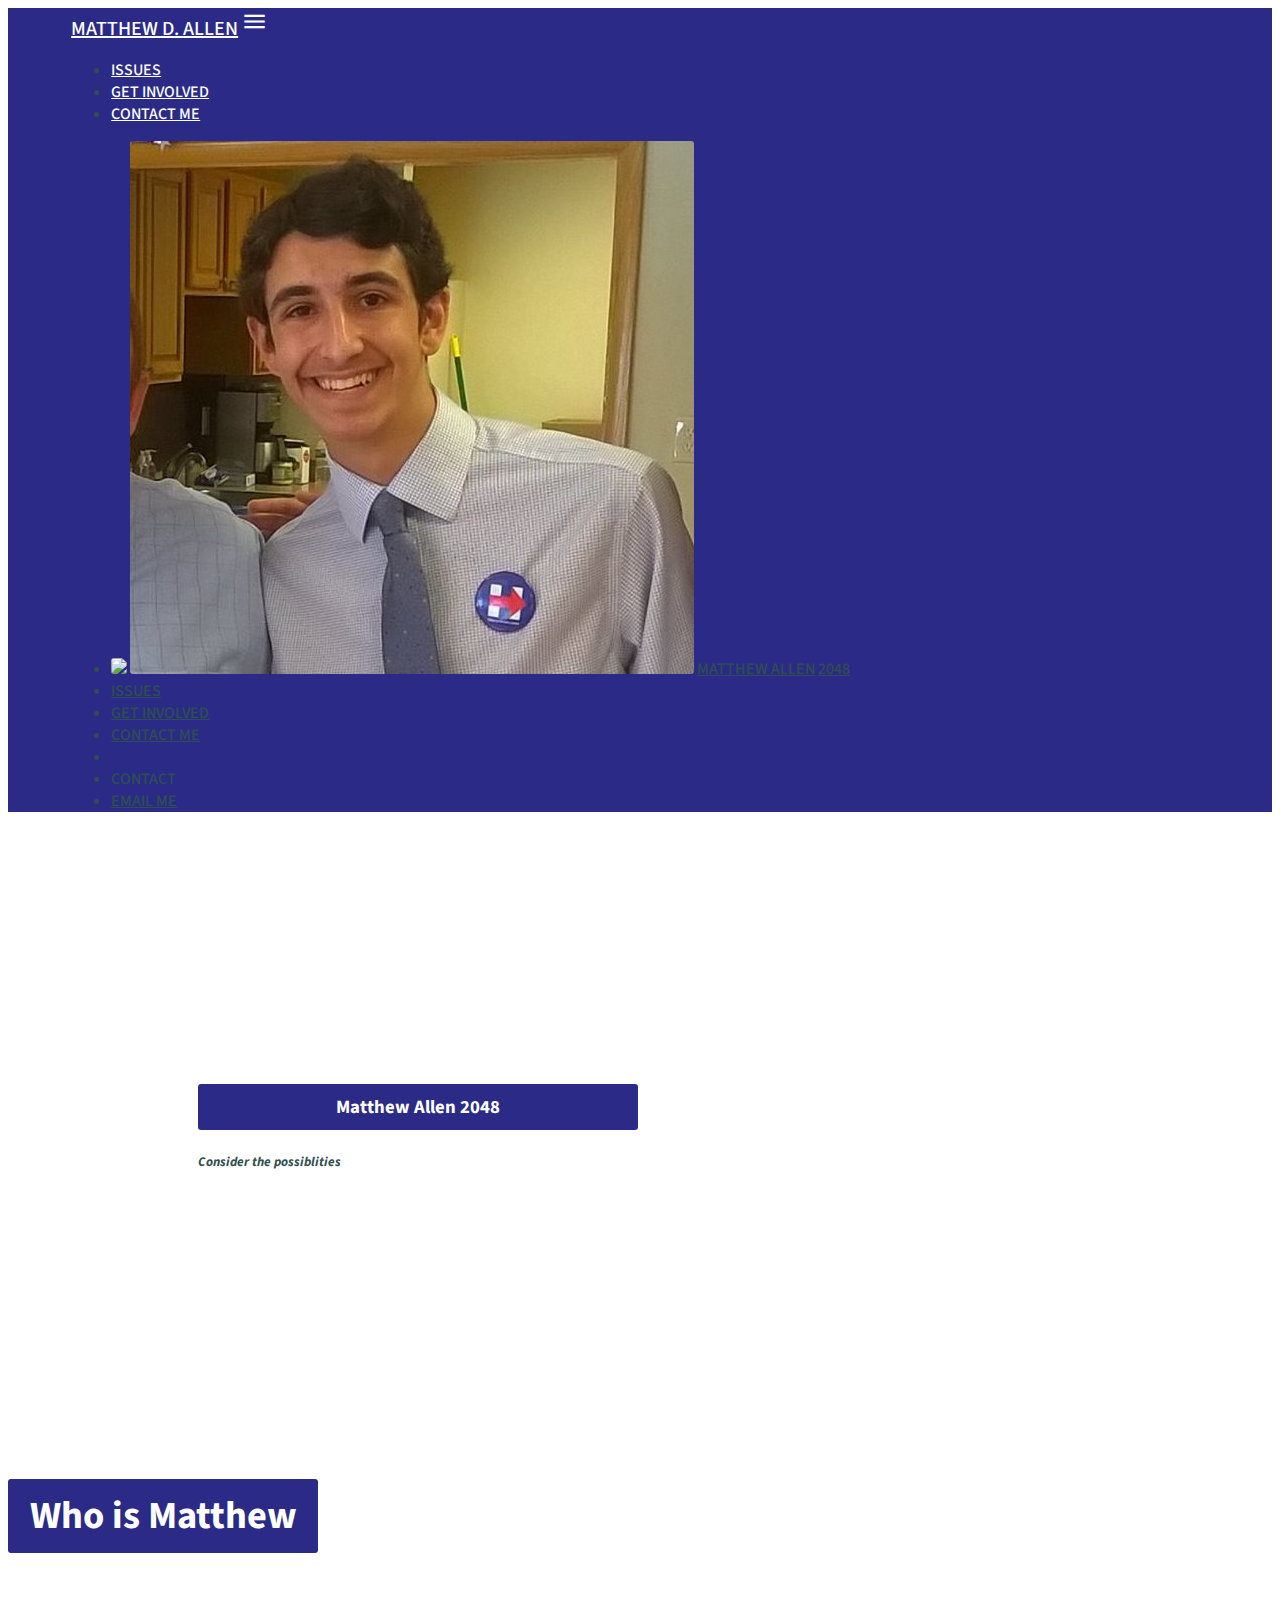
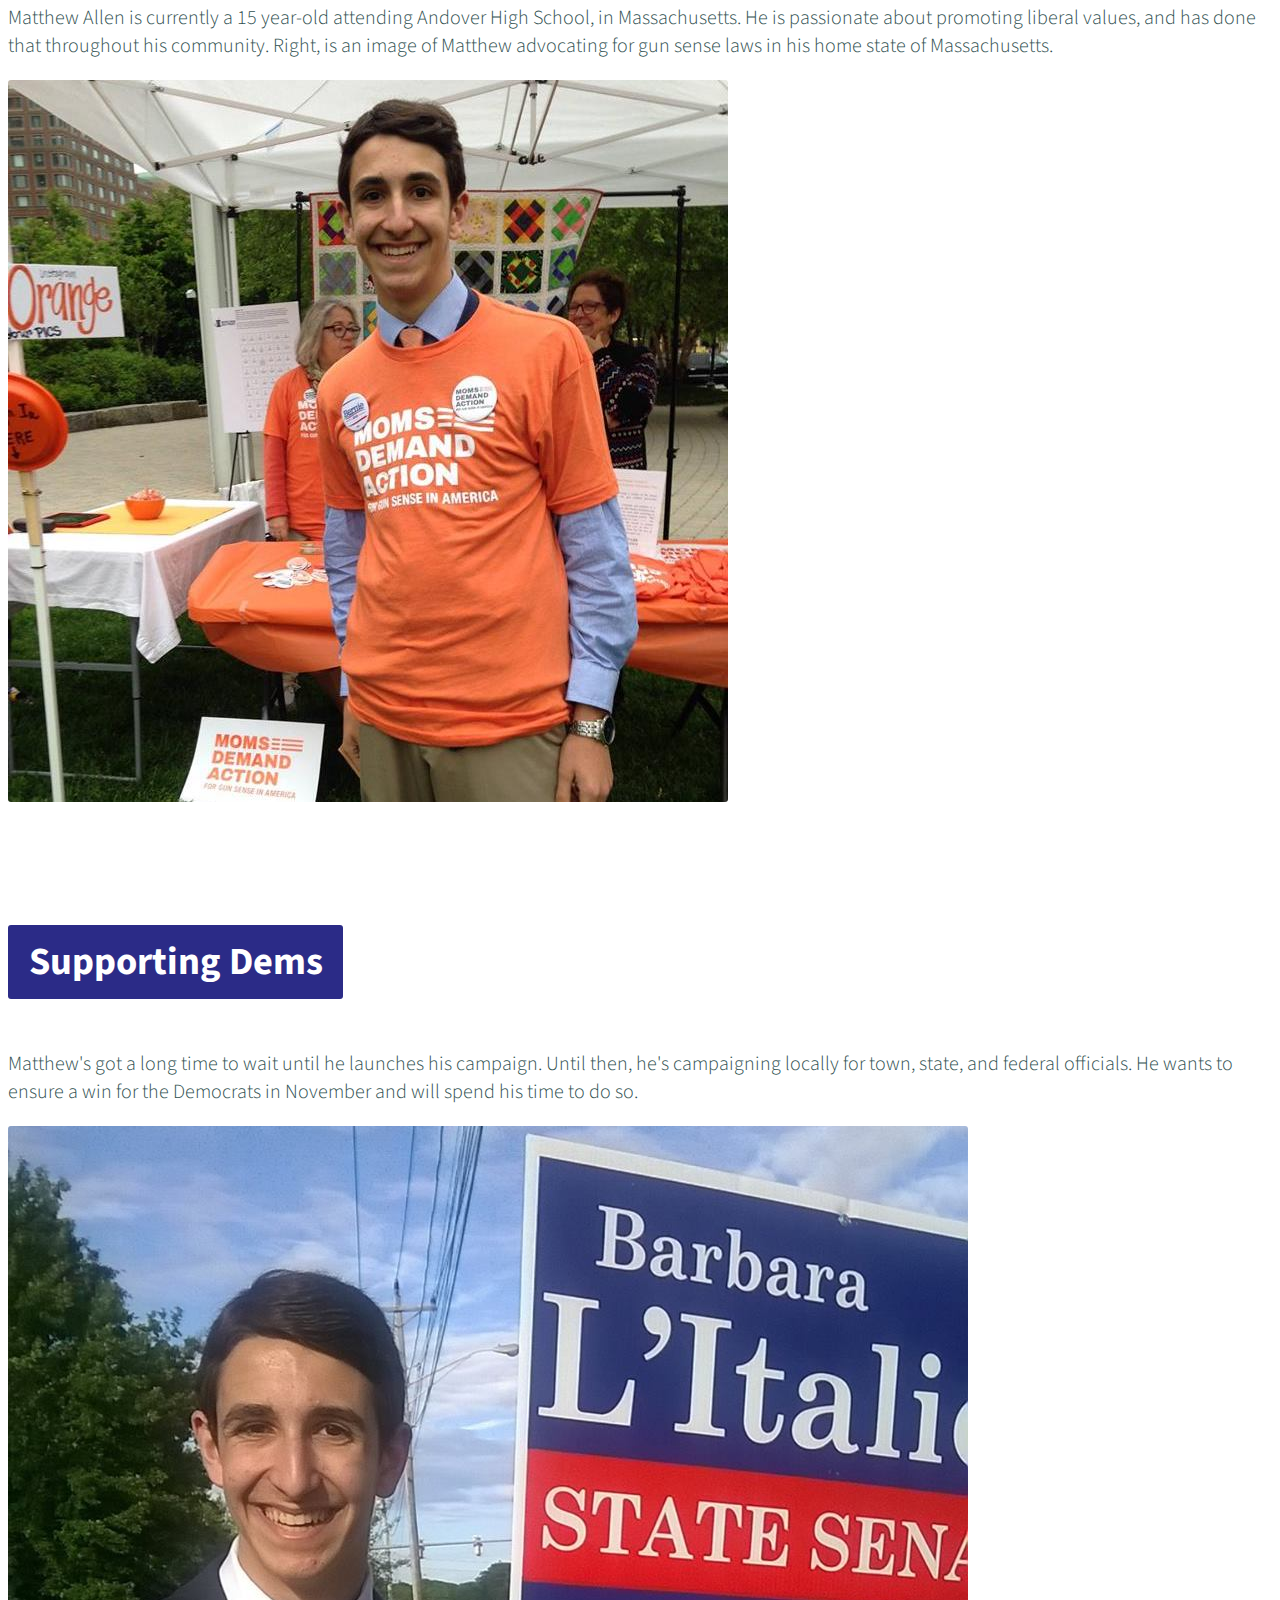
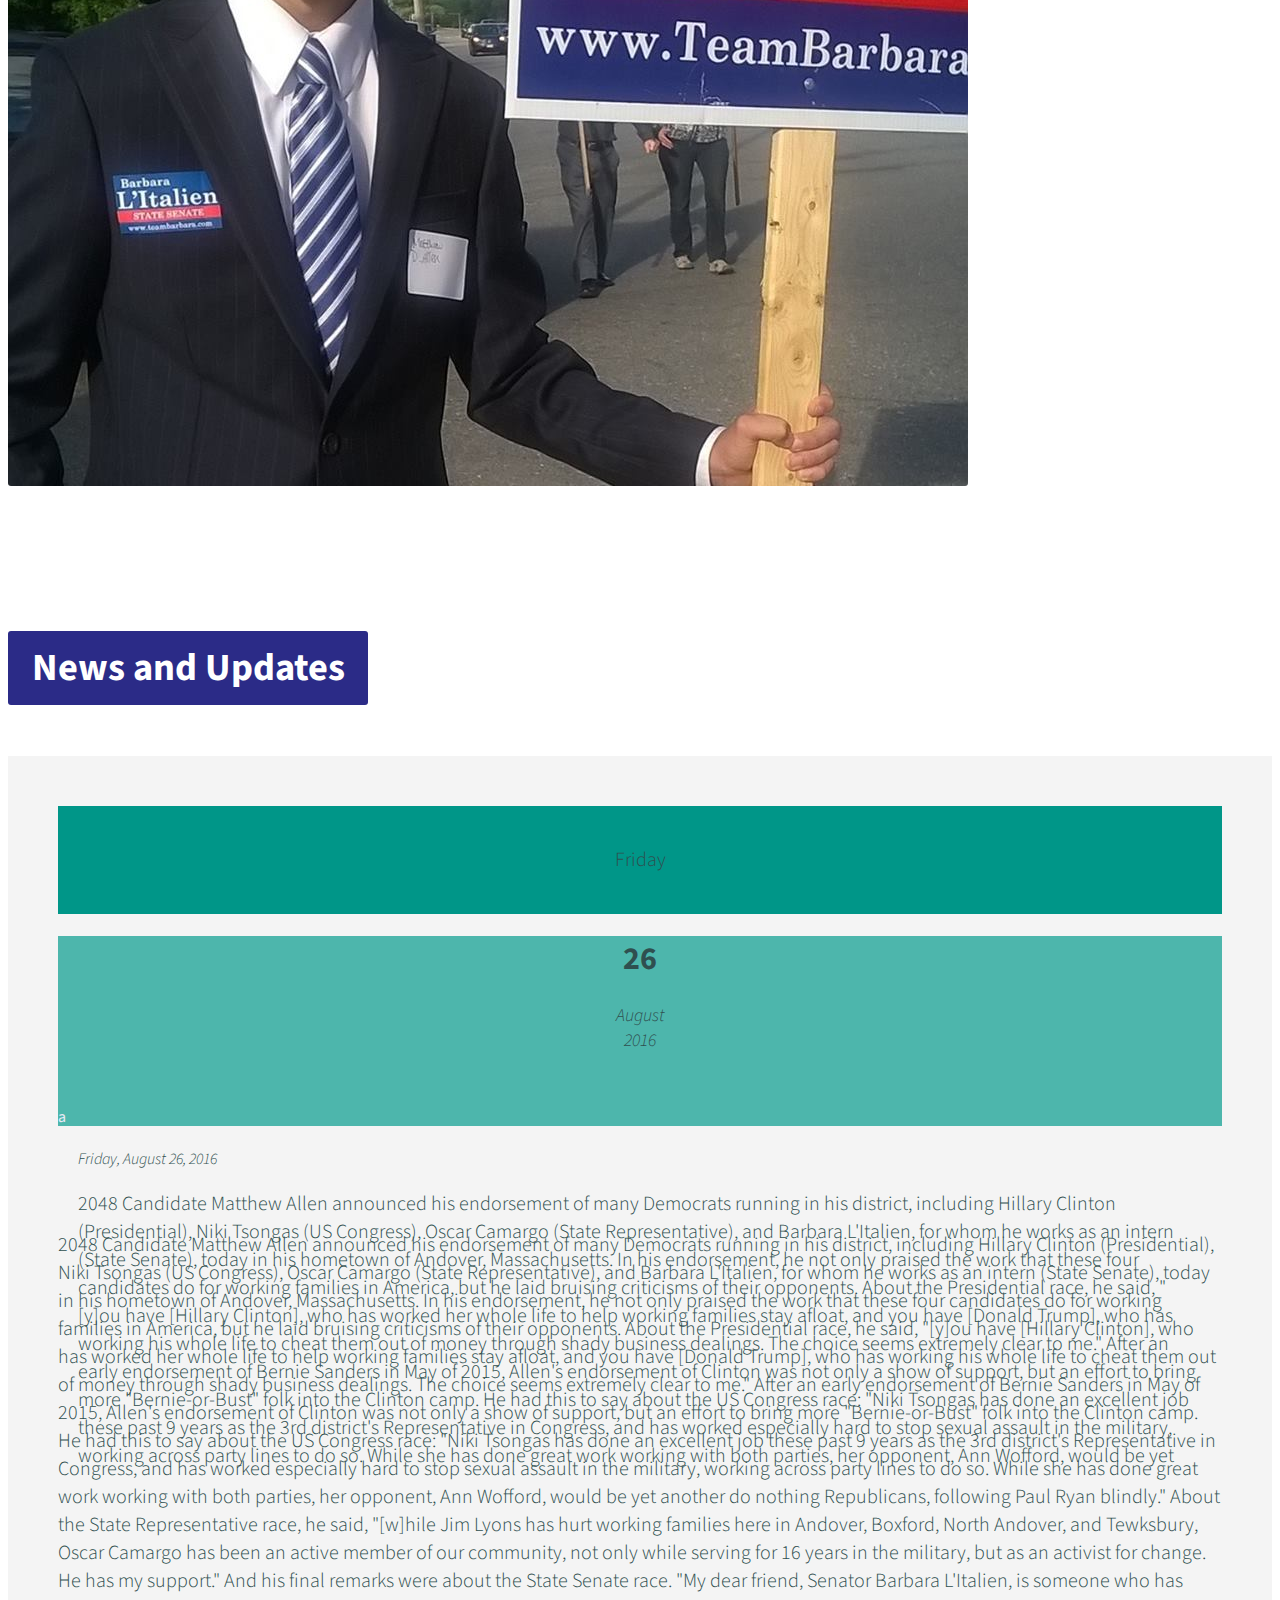
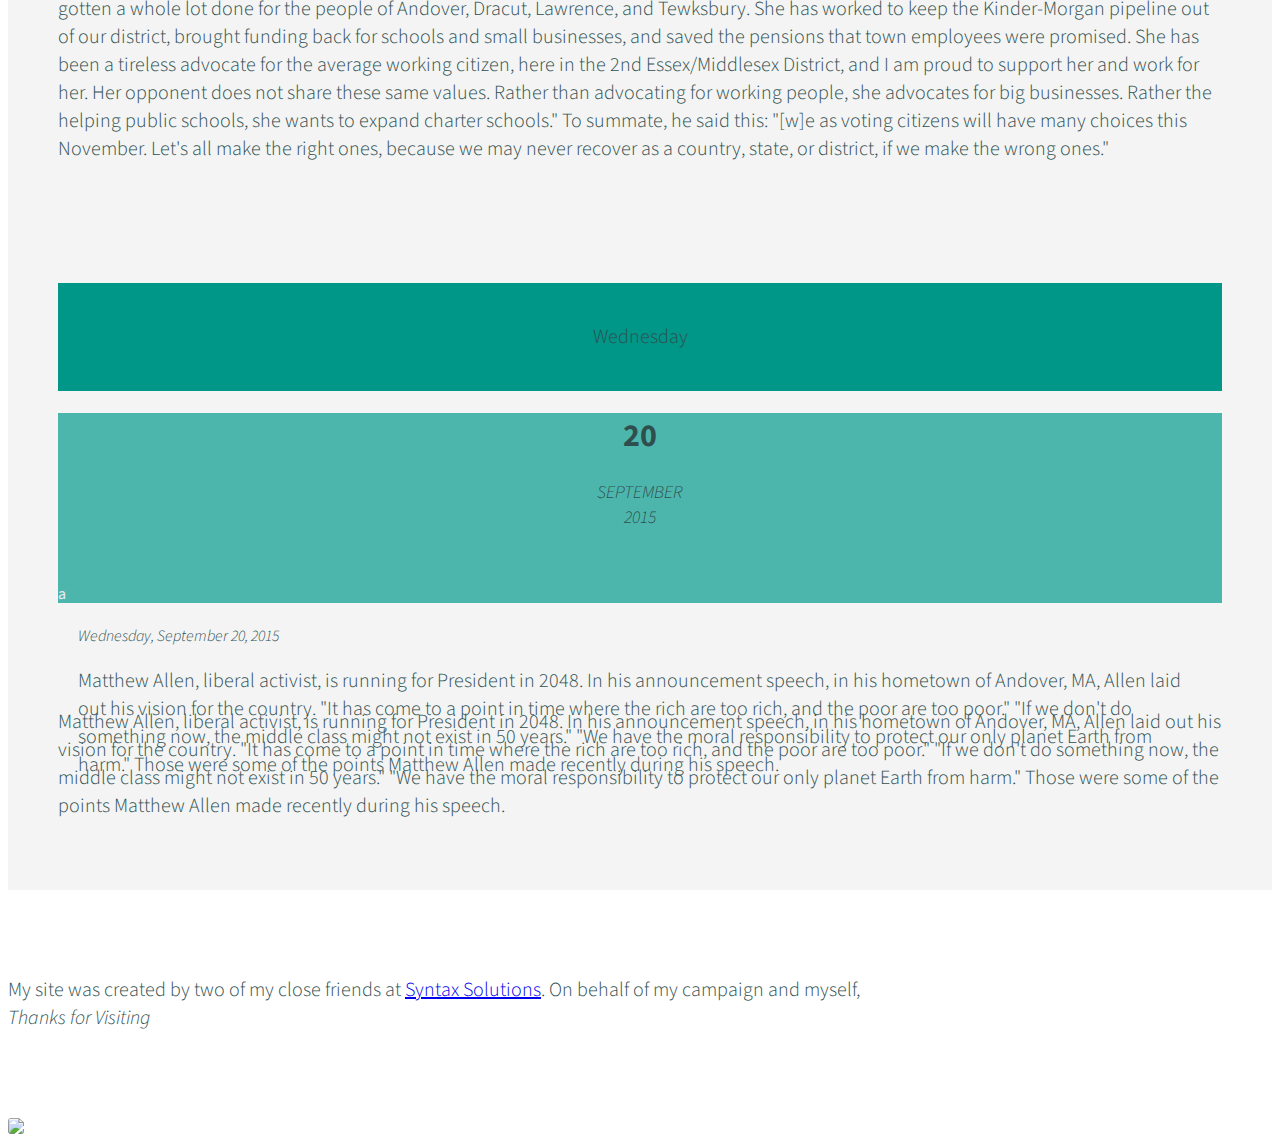
==== index.html @ 750fc2eb "Update index.html" ====
<!DOCTYPE html>
<html>

<head>
    <link href="https://fonts.googleapis.com/icon?family=Material+Icons" rel="stylesheet">
    <link rel="stylesheet" href="https://cdnjs.cloudflare.com/ajax/libs/materialize/0.97.7/css/materialize.min.css">
    <link href="stylesheets/main.css" rel="stylesheet" type="text/css">
    <meta name="viewport" content="width=device-width, initial-scale=1.0" />
    <title>Allen 2048</title>
</head>

<body>
    <div class="navbar-fixed">
        <nav>
            <div class="nav-wrapper container-fluid">
                <a href="index.html" class="brand-logo">Matthew D. Allen</a>
                <a href="#" data-activates="slide-out" class="button-collapse"><i style="font-size:27px !important" class="material-icons">menu</i></a>
                <ul class="right hide-on-med-and-down">
                    <li><a href="issues.html">Issues</a></li>
                    <li><a href="https://goo.gl/forms/TqjjEJ8gGW3foDnr1">Get Involved</a></li>
                    <li><a href="https://goo.gl/forms/1SNFAZN7IeqJ3IEl1">Contact Me</a></li>
                </ul>
                <ul id="slide-out" class="side-nav">
                    <li>
                        <div class="userView">
                            <img class="background" src="https://upload.wikimedia.org/wikipedia/commons/e/e1/White_House_Washington.JPG">
                            <a href="index.html"><img class="circle" src="img/profile.jpg"></a>
                            <a href=""><span class="white-text name">Matthew Allen</span></a>
                            <a href=""><span class="white-text email">2048</span></a>
                        </div>
                    </li>
                    <li><a href="issues.html">Issues</a></li>
                    <li><a href="https://goo.gl/forms/TqjjEJ8gGW3foDnr1">Get Involved</a></li>
                    <li><a href="https://goo.gl/forms/1SNFAZN7IeqJ3IEl1">Contact Me</a></li>
                    <li>
                        <div class="divider"></div>
                    </li>
                    <li><a class="subheader">Contact</a></li>
                    <li><a class="waves-effect" href="mailto:matthewdallen25@gmail.com">Email Me</a></li>
                </ul>
            </div>
        </nav>
    </div>
    <section id="home">
        <div class="hero">
            <div class="hero-content">
                <h3 class="white-text highlight">Matthew Allen 2048</h3>
                <h5 class="white-text"><i>Consider the possiblities</i></h5>
            </div>
        </div>
    </section>
    <div class="container">
        <div class="row">
            <div class="col m6">
                <h4 class="highlight who">Who is Matthew</h4>
                <p>Matthew Allen is currently a 15 year-old attending Andover High School, in Massachusetts. He is passionate about promoting liberal values, and has done that throughout his community. Right, is an image of Matthew advocating for gun sense laws in his home state of Massachusetts.</p>
            </div>
            <div class="col m6">
                <img src="img/gunsense.jpg" class="center-block responsive-img">
            </div>
        </div>
        <br>
        <br>
        <br>
        <div class="row">
            <div class="col m6 right">
                <h4 class="highlight dems">Supporting Dems</h4>
                <p>Matthew's got a long time to wait until he launches his campaign. Until then, he's campaigning locally for town, state, and federal officials. He wants to ensure a win for the Democrats in November and will spend his time to do so.</p>
            </div>
            <div class="col m6 left">
                <img src="img/litalien.jpg" class="center-block responsive-img">
            </div>
        </div>
        <br>
        <br>
        <br>
        <br>
        <h4 class="light col s12 highlight news">News and Updates</h4>
        <div class="row dark">
            <div class="col l4 hide-on-med-and-down" style="height: 300px;">
                <div class="col s12 white-text" style="background-color: #009688; padding-top:20px; padding-bottom:20px; text-align: center">
                    <p>Friday</p>
                </div>
                <div class="col s12 white-text" style="background-color: #4DB6AC; height: 190px; text-align: center">
                    <div class="row" style="text-align: center">
                        <h1>26</h1>
                        <i style="font-size: 18px; font-weight: 300">August</i>
                        <br>
                        <i style="font-size: 18px; font-weight: 300">2016</i>
                    </div>
                </div>
            </div>
            <div class="col l1 hide-on-med-and-down" style="color: #e8eaf6"> a</div>
            <div class="col l7 hide-on-med-and-down" style="height: 83px">
                <div class="white" style="height: 300px; overflow-y: scroll; padding: 20px">
                    <i class="red-text" style="font-weight: 300">Friday, August 26, 2016</i>
                    <p>2048 Candidate Matthew Allen announced his endorsement of many Democrats running in his district, 
                    including Hillary Clinton (Presidential), Niki Tsongas (US Congress), Oscar Camargo (State Representative),
                    and Barbara L'Italien, for whom he works as an intern (State Senate), today in his hometown of Andover, 
                    Massachusetts. In his endorsement, he not only praised the work that these four candidates do for working 
                    families in America, but he laid bruising criticisms of their opponents. About the Presidential race, he said, 
                    "[y]ou have [Hillary Clinton], who has worked her whole life to help working families stay afloat, and you have 
                    [Donald Trump], who has working his whole life to cheat them out of money through shady business dealings. 
                    The choice seems extremely clear to me." After an early endorsement of Bernie Sanders in May of 2015, Allen's 
                    endorsement of Clinton was not only a show of support, but an effort to bring more "Bernie-or-Bust" folk into 
                    the Clinton camp. He had this to say about the US Congress race: "Niki Tsongas has done an excellent job these 
                    past 9 years as the 3rd district's Representative in Congress, and has worked especially hard to stop sexual 
                    assault in the military, working across party lines to do so. While she has done great work working with both 
                    parties, her opponent, Ann Wofford, would be yet another do nothing Republicans, following Paul Ryan blindly." 
                    About the State Representative race, he said, "[w]hile Jim Lyons has hurt working families here in Andover, 
                    Boxford, North Andover, and Tewksbury, Oscar Camargo has been an active member of our community, not only while 
                    serving for 16 years in the military, but as an activist for change. He has my support." And his final remarks were 
                    about the State Senate race. "My dear friend, Senator Barbara L'Italien, is someone who has gotten a whole lot done 
                    for the people of Andover, Dracut, Lawrence, and Tewksbury. She has worked to keep the Kinder-Morgan pipeline out 
                    of our district, brought funding back for schools and small businesses, and saved the pensions that town employees 
                    were promised. She has been a tireless advocate for the average working citizen, here in the 2nd Essex/Middlesex 
                    District, and I am proud to support her and work for her. Her opponent does not share these same values. Rather 
                    than advocating for working people, she advocates for big businesses. Rather the helping public schools, she wants 
                    to expand charter schools." To summate, he said this: "[w]e as voting citizens will have many choices this November. 
                    Let's all make the right ones, because we may never recover as a country, state, or district, if we make the wrong 
                    ones."</p>
                </div>
            </div>
            <p class="hide-on-large-only">2048 Candidate Matthew Allen announced his endorsement of many Democrats running in his district, 
                    including Hillary Clinton (Presidential), Niki Tsongas (US Congress), Oscar Camargo (State Representative),
                    and Barbara L'Italien, for whom he works as an intern (State Senate), today in his hometown of Andover, 
                    Massachusetts. In his endorsement, he not only praised the work that these four candidates do for working 
                    families in America, but he laid bruising criticisms of their opponents. About the Presidential race, he said, 
                    "[y]ou have [Hillary Clinton], who has worked her whole life to help working families stay afloat, and you have 
                    [Donald Trump], who has working his whole life to cheat them out of money through shady business dealings. 
                    The choice seems extremely clear to me." After an early endorsement of Bernie Sanders in May of 2015, Allen's 
                    endorsement of Clinton was not only a show of support, but an effort to bring more "Bernie-or-Bust" folk into 
                    the Clinton camp. He had this to say about the US Congress race: "Niki Tsongas has done an excellent job these 
                    past 9 years as the 3rd district's Representative in Congress, and has worked especially hard to stop sexual 
                    assault in the military, working across party lines to do so. While she has done great work working with both 
                    parties, her opponent, Ann Wofford, would be yet another do nothing Republicans, following Paul Ryan blindly." 
                    About the State Representative race, he said, "[w]hile Jim Lyons has hurt working families here in Andover, 
                    Boxford, North Andover, and Tewksbury, Oscar Camargo has been an active member of our community, not only while 
                    serving for 16 years in the military, but as an activist for change. He has my support." And his final remarks were 
                    about the State Senate race. "My dear friend, Senator Barbara L'Italien, is someone who has gotten a whole lot done 
                    for the people of Andover, Dracut, Lawrence, and Tewksbury. She has worked to keep the Kinder-Morgan pipeline out 
                    of our district, brought funding back for schools and small businesses, and saved the pensions that town employees 
                    were promised. She has been a tireless advocate for the average working citizen, here in the 2nd Essex/Middlesex 
                    District, and I am proud to support her and work for her. Her opponent does not share these same values. Rather 
                    than advocating for working people, she advocates for big businesses. Rather the helping public schools, she wants 
                    to expand charter schools." To summate, he said this: "[w]e as voting citizens will have many choices this November. 
                    Let's all make the right ones, because we may never recover as a country, state, or district, if we make the wrong 
                    ones."</p>
        </div>
        <div class="row dark">
            <div class="col l4 hide-on-med-and-down" style="height: 300px;">
                <div class="col s12 white-text" style="background-color: #009688; padding-top:20px; padding-bottom:20px; text-align: center">
                    <p>Wednesday</p>
                </div>
                <div class="col s12 white-text" style="background-color: #4DB6AC; height: 190px; text-align: center">
                    <div class="row" style="text-align: center">
                        <h1>20</h1>
                        <i style="font-size: 18px; font-weight: 300">SEPTEMBER</i>
                        <br>
                        <i style="font-size: 18px; font-weight: 300">2015</i>
                    </div>
                </div>
            </div>
            <div class="col l1 hide-on-med-and-down" style="color: #e8eaf6"> a</div>
            <div class="col l7 hide-on-med-and-down" style="height: 83px">
                <div class="white" style="height: 300px; overflow-y: scroll; padding: 20px">
                    <i class="red-text" style="font-weight: 300">Wednesday,  September 20, 2015</i>
                    <p>Matthew Allen, liberal activist, is running for President in 2048. In his announcement speech, in his hometown of Andover, MA, Allen laid out his vision for the country. "It has come to a point in time where the rich are too rich, and the poor are too poor." "If we don't do something now, the middle class might not exist in 50 years." "We have the moral responsibility to protect our only planet Earth from harm." Those were some of the points Matthew Allen made recently during his speech.</p>
                </div>
            </div>
            <!-- FOR SMALLER SIZES OUTSIDE OF BOXES -->
            <p class="hide-on-large-only">Matthew Allen, liberal activist, is running for President in 2048. In his announcement speech, in his hometown of Andover, MA, Allen laid out his vision for the country. "It has come to a point in time where the rich are too rich, and the poor are too poor." "If we don't do something now, the middle class might not exist in 50 years." "We have the moral responsibility to protect our only planet Earth from harm." Those were some of the points Matthew Allen made recently during his speech.</p>
        </div>
        <section id="section3">
            <br>
            <br>
            <br>
            <div class="container center">
                <p>My site was created by two of my close friends at <a href="http://syntax-solutions.xyz">Syntax Solutions</a>. On behalf of my campaign and myself, <br><i>Thanks for Visiting</i>
                    <br> </p>
            </div>
            <br>
            <br>
            <br> </section>
    </div>
    <img src="http://matthewallen.neocities.org/Images/signature_48f8we9bbeiw0kxy6e.png" class="responsive-img center-block">
    <!--Import jQuery before materialize.js-->
    <script src="https://code.jquery.com/jquery-2.1.1.min.js"></script>
    <script src="https://cdnjs.cloudflare.com/ajax/libs/materialize/0.97.7/js/materialize.min.js"></script>
    <script src="js/init.js"></script>
</body>

</html>
---- stylesheets/main.css ----
@import 'https://fonts.googleapis.com/css?family=Source+Sans+Pro:300,400,700';
body {
    font-family: 'Source Sans Pro', sans-serif;
    color: darkslategray;
    overflow-x: hidden;
}

hr {
    border: 1px solid #ececec;
    position: relative;
}

#section2 {
    padding-bottom: 100px;
    padding-top: 100px;
    padding: 50px;
    background-color: #e8eaf6;
}

#section2 a {
    color: white;
}

.indent {
    text-indent: 2%;
}

.pagination > .active {
    background: #607d8b !important;
}

.hero {
    background: url(https://upload.wikimedia.org/wikipedia/commons/e/e1/White_House_Washington.JPG);
    background-size: cover;
    height: 600px;
    width: 100%;
    line-height: 600px;
    text-align: left;
    margin-bottom: 50px;
}

.hero h2 {
    font-weight: 500;
    color: #fff;
    text-transform: uppercase;
}

.hero-content {
    display: inline-block;
    vertical-align: middle;
    line-height: normal;
    color: darkslategrey;
    margin-left: 15%;
    margin-right: 15%;
    width: 70%;
}

nav a {
    color: white !important;
    font-weight: 500;
    text-transform: uppercase;
}

nav {
    background: #2b2b87 !important;
}

.brand-logo {
    font-size: 20px !important;
}

h4 {
    font-weight: 300;
    font-size: 2.4rem;
}

p {
    font-weight: 300;
    font-size: 20px;
}

.container-fluid {
    padding-left: 5%;
    padding-right: 5%;
}

.dark {
    background-color: rgb(244, 244, 244);
    padding: 50px;
}

.flat {
    color: #0097A7 !important;
    font-weight: 500;
    text-transform: uppercase;
}

.highlight {
    background-color: #2B2B87;
    width: 420px;
    color: white;
    padding: 10px;
    font-weight: 700;
    border-radius: 3px;
    transition: all 0.5s ease;
    text-align: center;
}

.highlight:hover {
    background: #3949AB;
    transition: all 0.5s ease;
    cursor: default;
    color: #fff;
}

.gunsense {
    background-color: #2B2B87;
    width: 135px;
    color: white;
    padding: 10px;
    font-weight: 700;
    border-radius: 3px;
    transition: all 0.5s ease;
    text-align: center;
}

.gunsense:hover {
    background: #3949AB;
    transition: all 0.5s ease;
    cursor: default;
    color: #fff;
}

.news {
    width: 340px !important;
}

.who {
    width: 290px !important;
}

.dems {
    width: 315px !important;
}

.join {
    width: 335px !important;
}

img {
    border-radius: 3px;
}
.issues {
    width: 240px !important
}
.side-nav a {
    color: darkslategrey !important;
}
@media screen and (max-width: 540px) {
    .highlight {
        width: auto !important
    }
}
.intro-issues {
    background: url(/election/img/GreenMountainWindFarm_Fluvanna_2004.jpg) center center;
    padding-top: 100px;
    padding-bottom: 100px;
    margin-bottom: 100px;
    text-align: center;
    color: white;
}
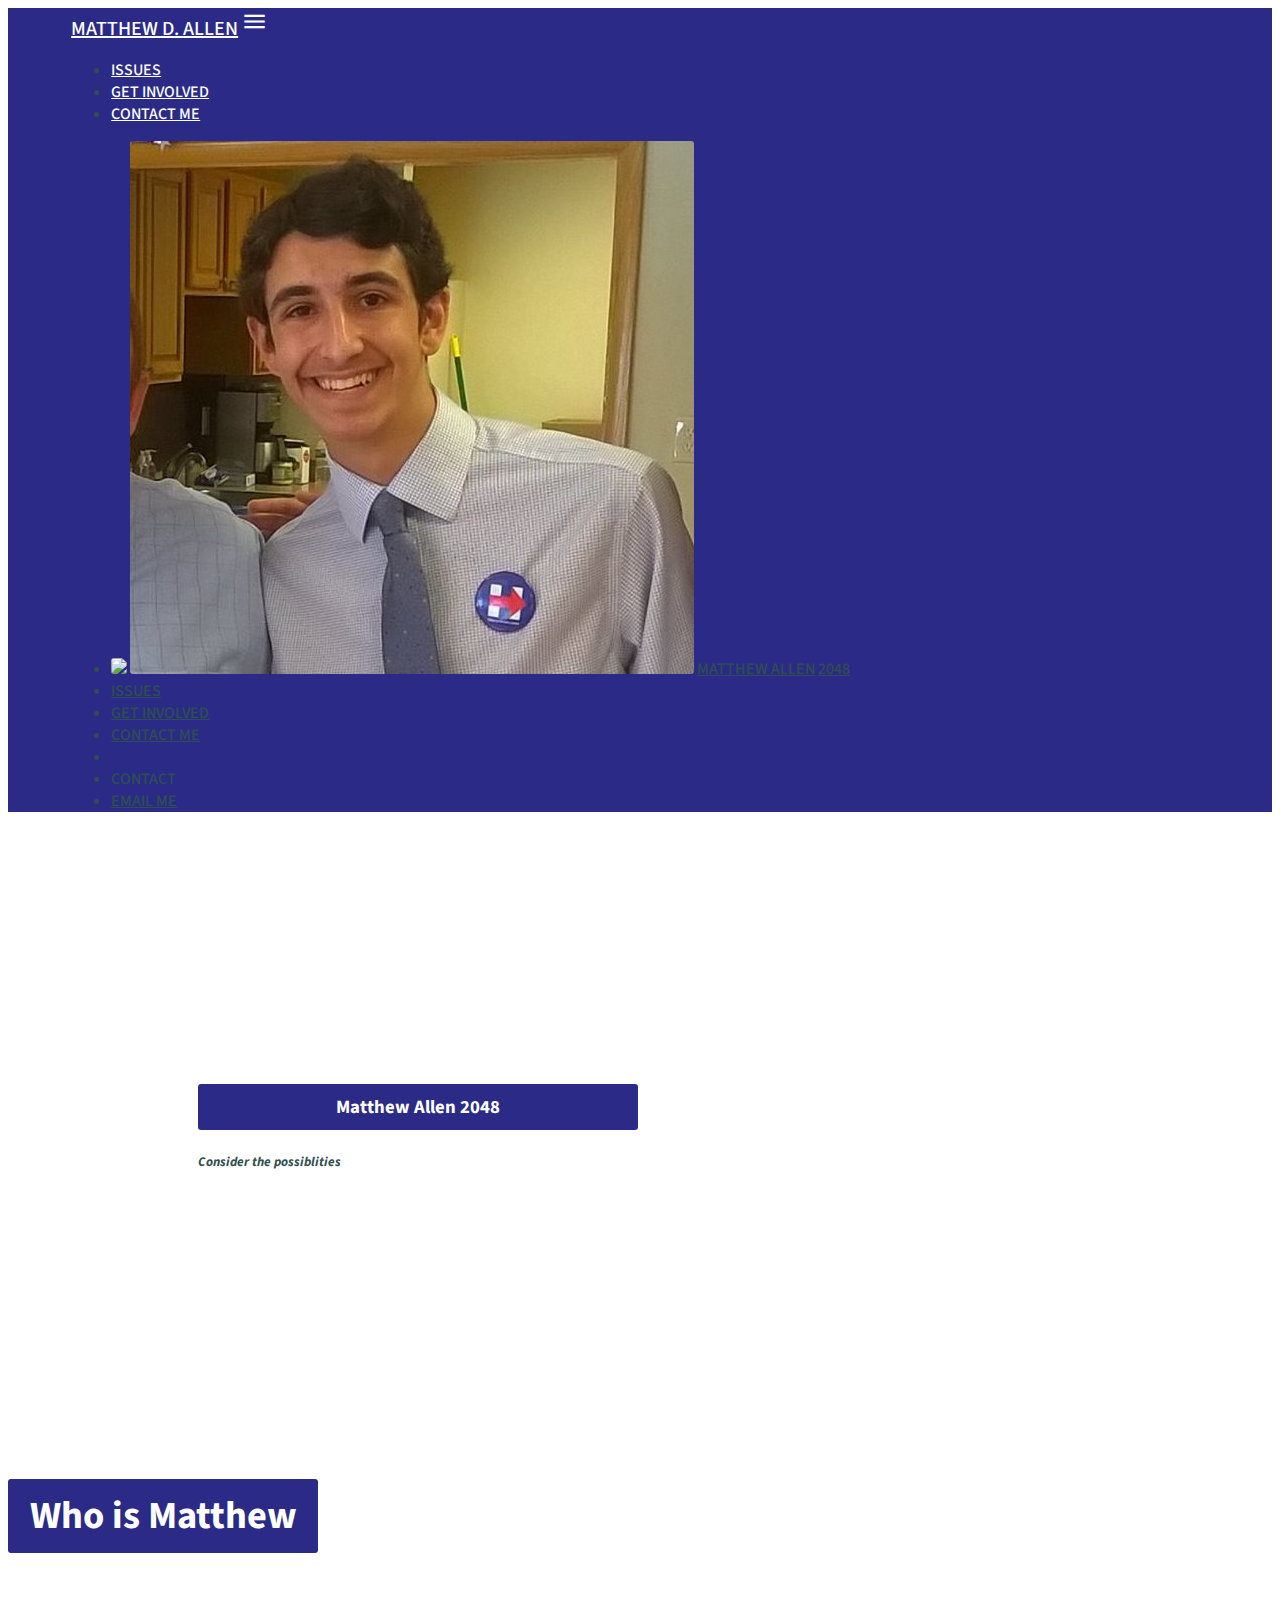
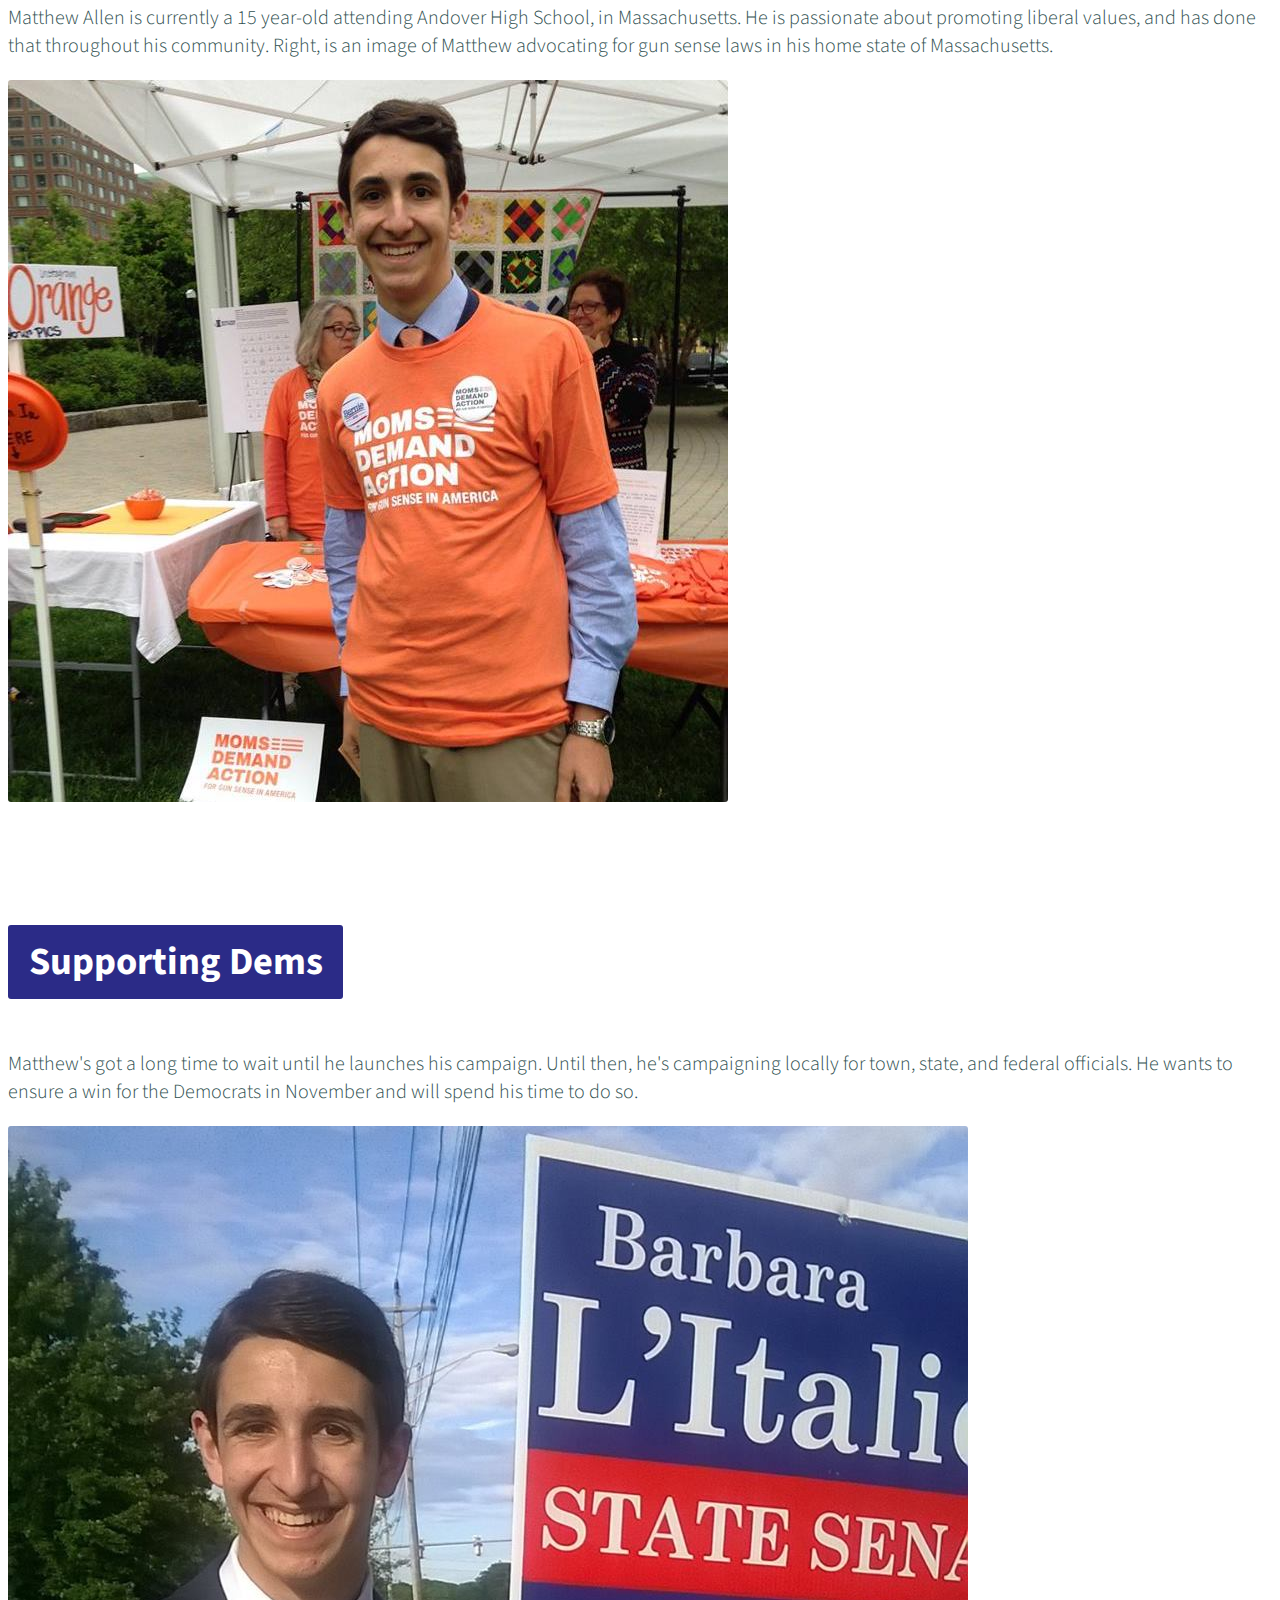
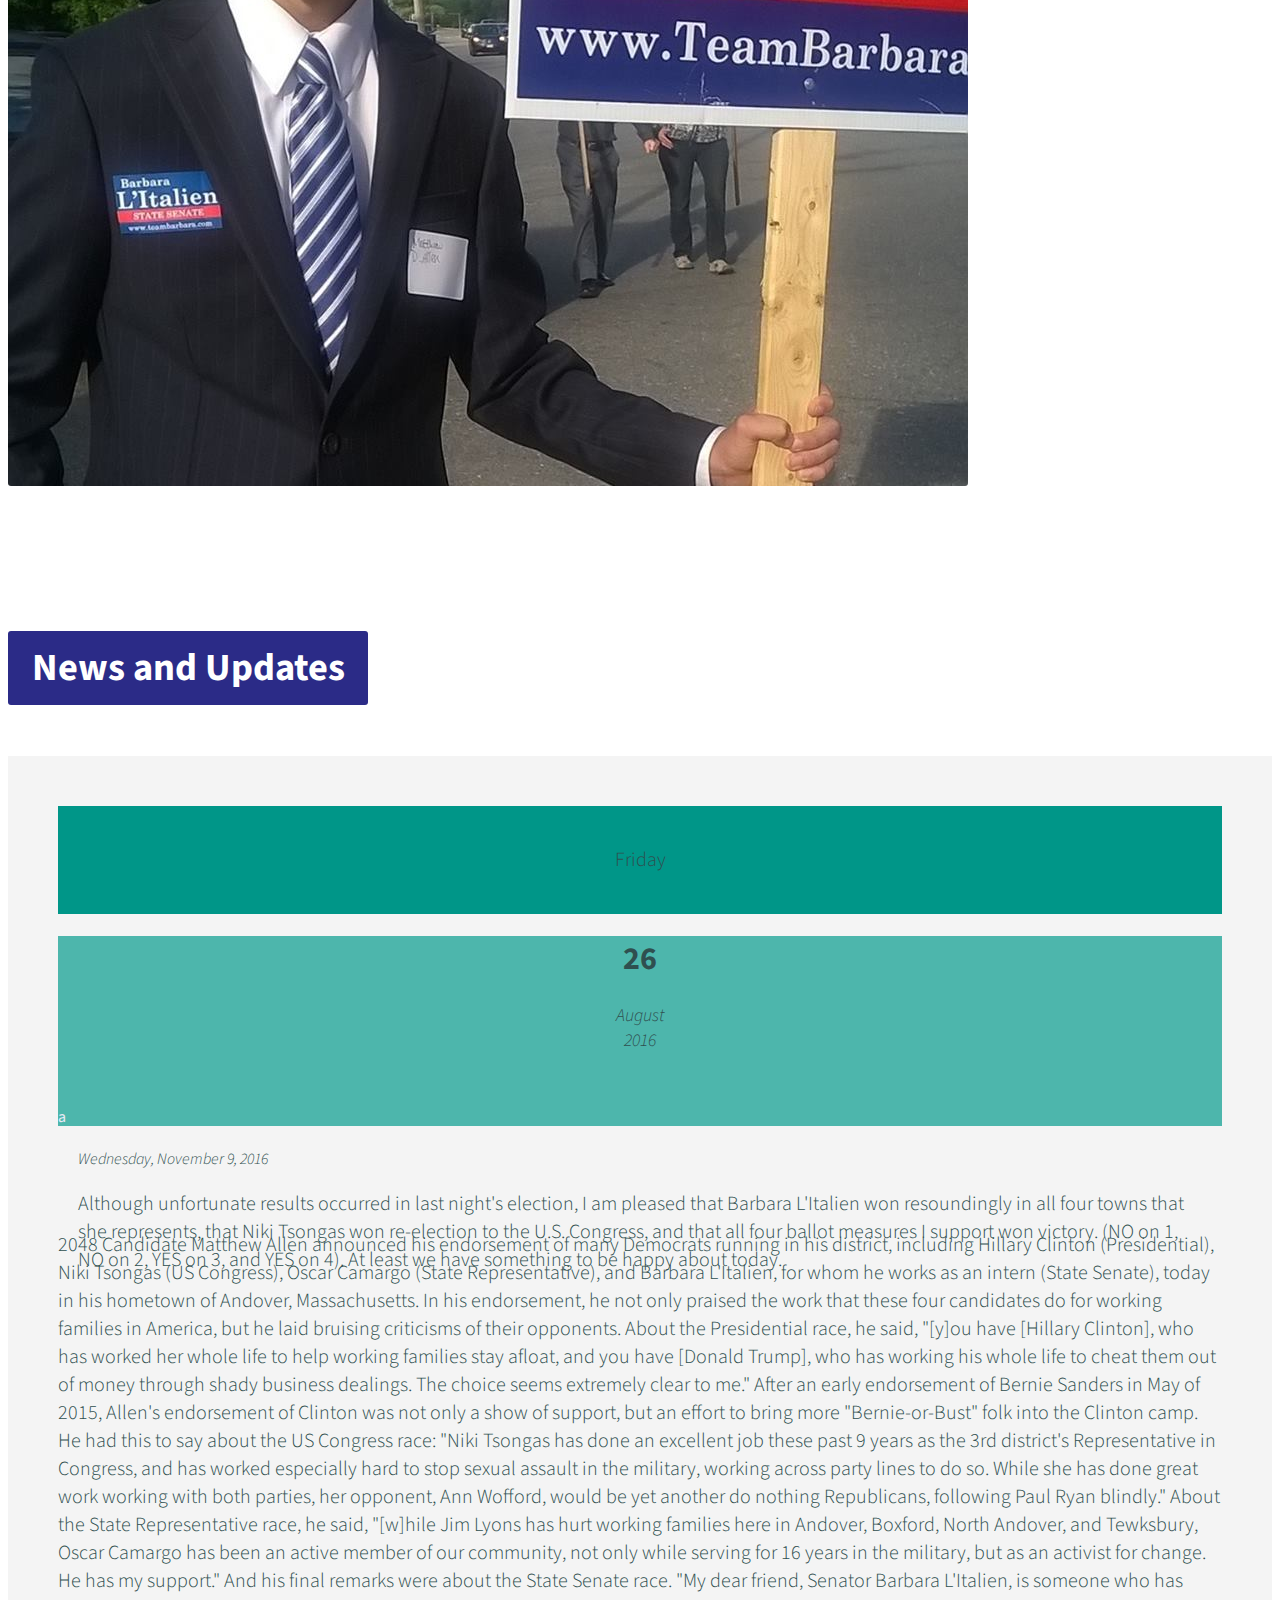
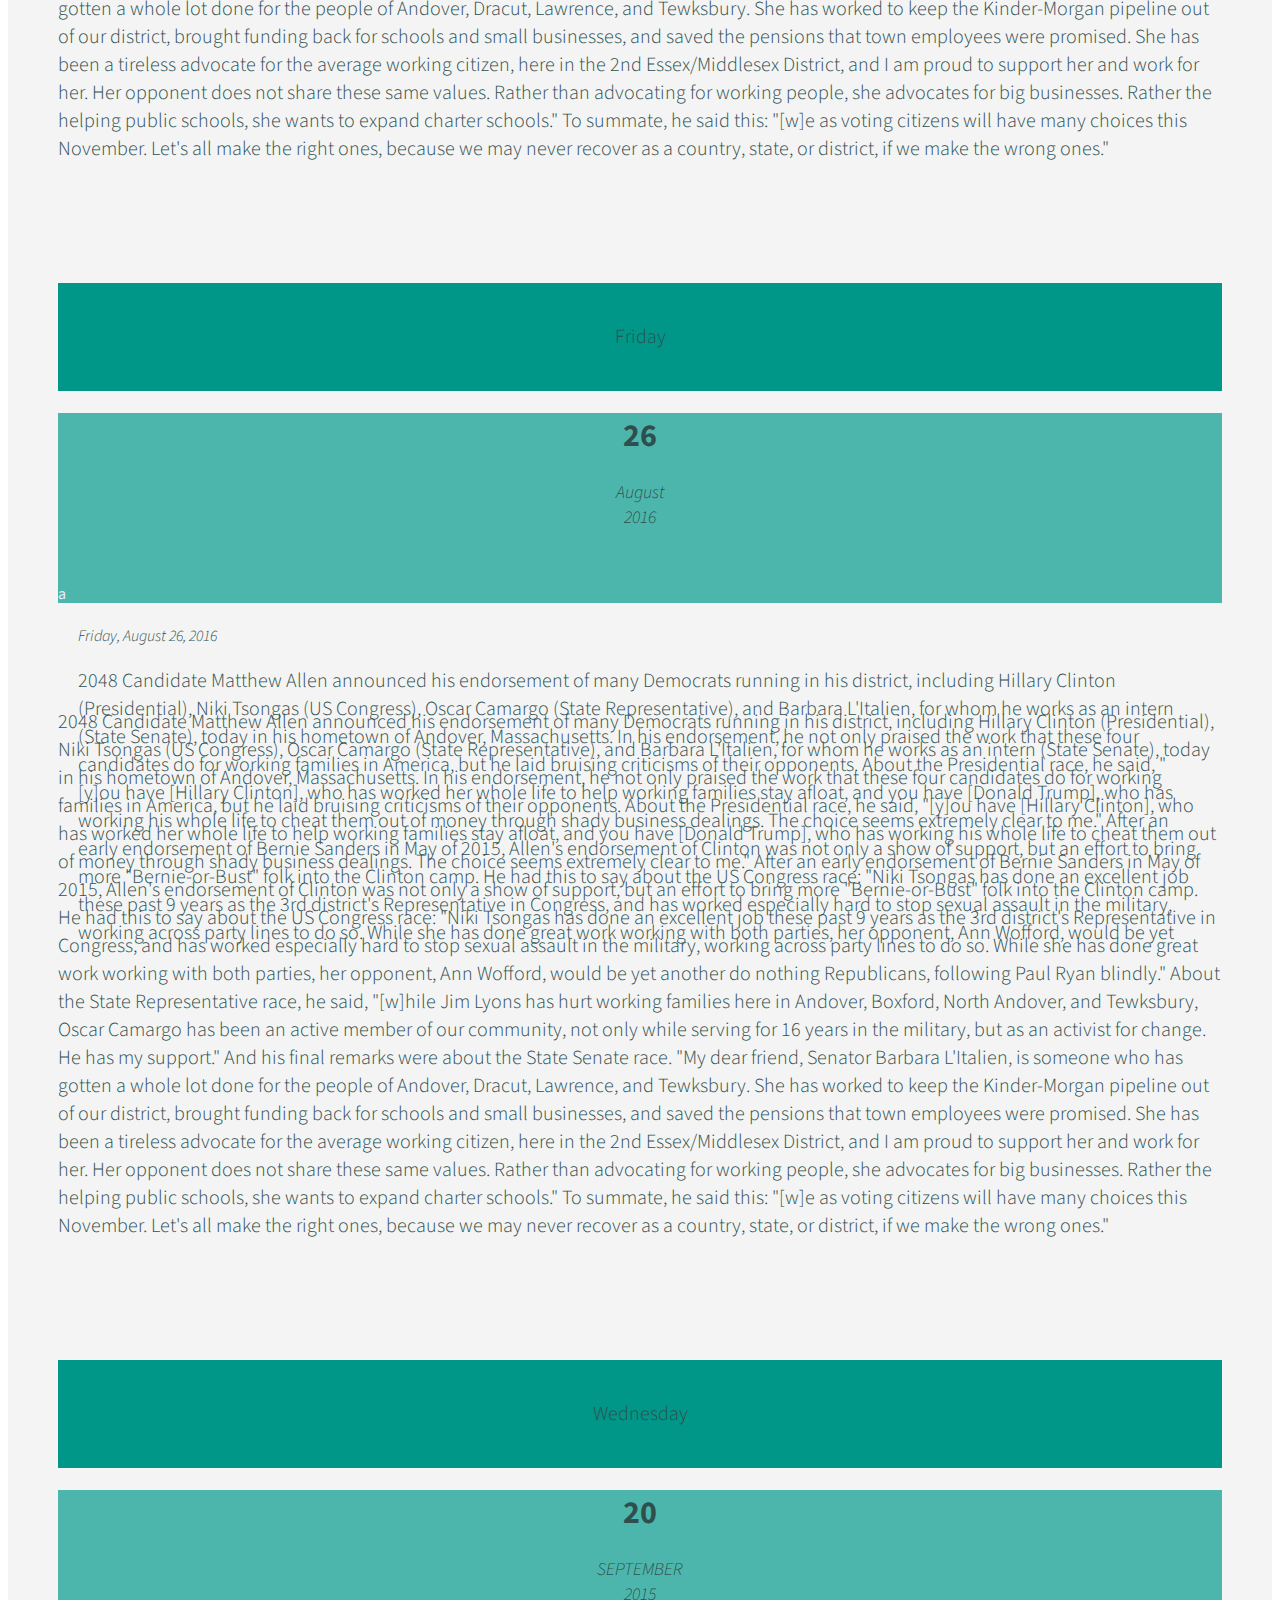
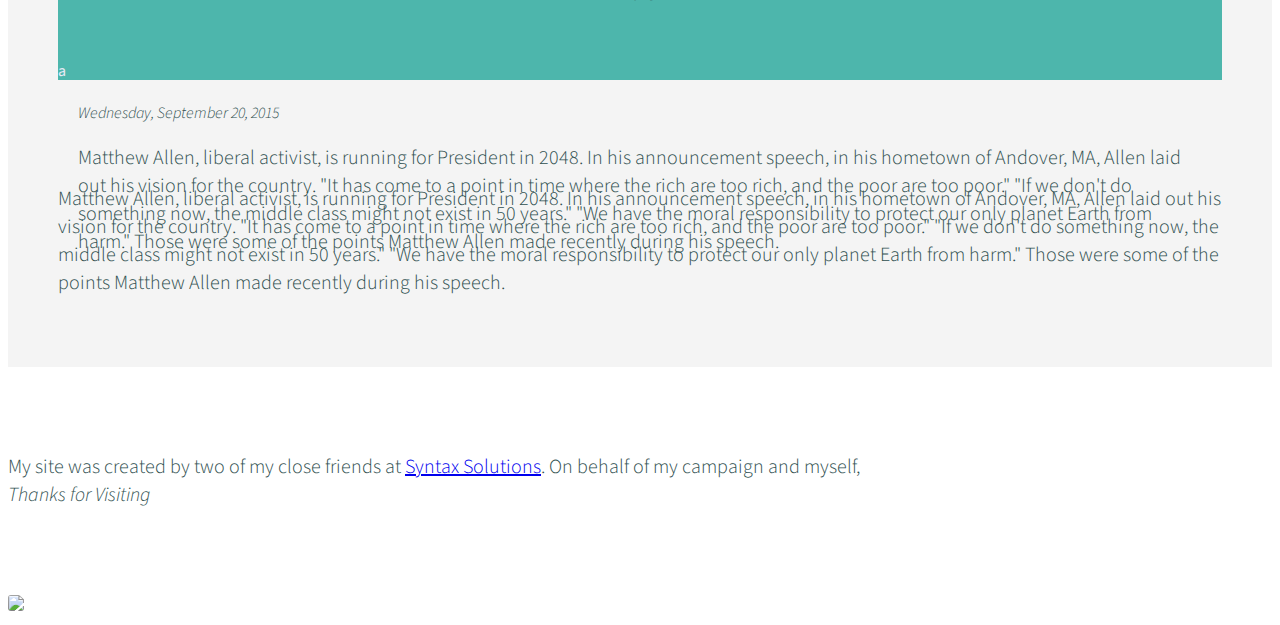
==== commit 233fe298: "Update index.html" ====
--- a/index.html
+++ b/index.html
@@ -93,6 +93,54 @@
             <div class="col l1 hide-on-med-and-down" style="color: #e8eaf6"> a</div>
             <div class="col l7 hide-on-med-and-down" style="height: 83px">
                 <div class="white" style="height: 300px; overflow-y: scroll; padding: 20px">
+                    <i class="red-text" style="font-weight: 300">Wednesday, November 9, 2016</i>
+                    <p>Although unfortunate results occurred in last night's election, I am pleased that Barbara L'Italien won resoundingly in all four towns that she represents, that Niki Tsongas won re-election to the U.S. Congress, and that all four ballot measures I support won victory. (NO on 1, NO on 2, YES on 3, and YES on 4). At least we have something to be happy about today.
+</p>
+                </div>
+            </div>
+            <p class="hide-on-large-only">2048 Candidate Matthew Allen announced his endorsement of many Democrats running in his district, 
+                    including Hillary Clinton (Presidential), Niki Tsongas (US Congress), Oscar Camargo (State Representative),
+                    and Barbara L'Italien, for whom he works as an intern (State Senate), today in his hometown of Andover, 
+                    Massachusetts. In his endorsement, he not only praised the work that these four candidates do for working 
+                    families in America, but he laid bruising criticisms of their opponents. About the Presidential race, he said, 
+                    "[y]ou have [Hillary Clinton], who has worked her whole life to help working families stay afloat, and you have 
+                    [Donald Trump], who has working his whole life to cheat them out of money through shady business dealings. 
+                    The choice seems extremely clear to me." After an early endorsement of Bernie Sanders in May of 2015, Allen's 
+                    endorsement of Clinton was not only a show of support, but an effort to bring more "Bernie-or-Bust" folk into 
+                    the Clinton camp. He had this to say about the US Congress race: "Niki Tsongas has done an excellent job these 
+                    past 9 years as the 3rd district's Representative in Congress, and has worked especially hard to stop sexual 
+                    assault in the military, working across party lines to do so. While she has done great work working with both 
+                    parties, her opponent, Ann Wofford, would be yet another do nothing Republicans, following Paul Ryan blindly." 
+                    About the State Representative race, he said, "[w]hile Jim Lyons has hurt working families here in Andover, 
+                    Boxford, North Andover, and Tewksbury, Oscar Camargo has been an active member of our community, not only while 
+                    serving for 16 years in the military, but as an activist for change. He has my support." And his final remarks were 
+                    about the State Senate race. "My dear friend, Senator Barbara L'Italien, is someone who has gotten a whole lot done 
+                    for the people of Andover, Dracut, Lawrence, and Tewksbury. She has worked to keep the Kinder-Morgan pipeline out 
+                    of our district, brought funding back for schools and small businesses, and saved the pensions that town employees 
+                    were promised. She has been a tireless advocate for the average working citizen, here in the 2nd Essex/Middlesex 
+                    District, and I am proud to support her and work for her. Her opponent does not share these same values. Rather 
+                    than advocating for working people, she advocates for big businesses. Rather the helping public schools, she wants 
+                    to expand charter schools." To summate, he said this: "[w]e as voting citizens will have many choices this November. 
+                    Let's all make the right ones, because we may never recover as a country, state, or district, if we make the wrong 
+                    ones."</p>
+        </div>
+        <div class="row dark">
+            <div class="col l4 hide-on-med-and-down" style="height: 300px;">
+                <div class="col s12 white-text" style="background-color: #009688; padding-top:20px; padding-bottom:20px; text-align: center">
+                    <p>Friday</p>
+                </div>
+                <div class="col s12 white-text" style="background-color: #4DB6AC; height: 190px; text-align: center">
+                    <div class="row" style="text-align: center">
+                        <h1>26</h1>
+                        <i style="font-size: 18px; font-weight: 300">August</i>
+                        <br>
+                        <i style="font-size: 18px; font-weight: 300">2016</i>
+                    </div>
+                </div>
+            </div>
+            <div class="col l1 hide-on-med-and-down" style="color: #e8eaf6"> a</div>
+            <div class="col l7 hide-on-med-and-down" style="height: 83px">
+                <div class="white" style="height: 300px; overflow-y: scroll; padding: 20px">
                     <i class="red-text" style="font-weight: 300">Friday, August 26, 2016</i>
                     <p>2048 Candidate Matthew Allen announced his endorsement of many Democrats running in his district, 
                     including Hillary Clinton (Presidential), Niki Tsongas (US Congress), Oscar Camargo (State Representative),
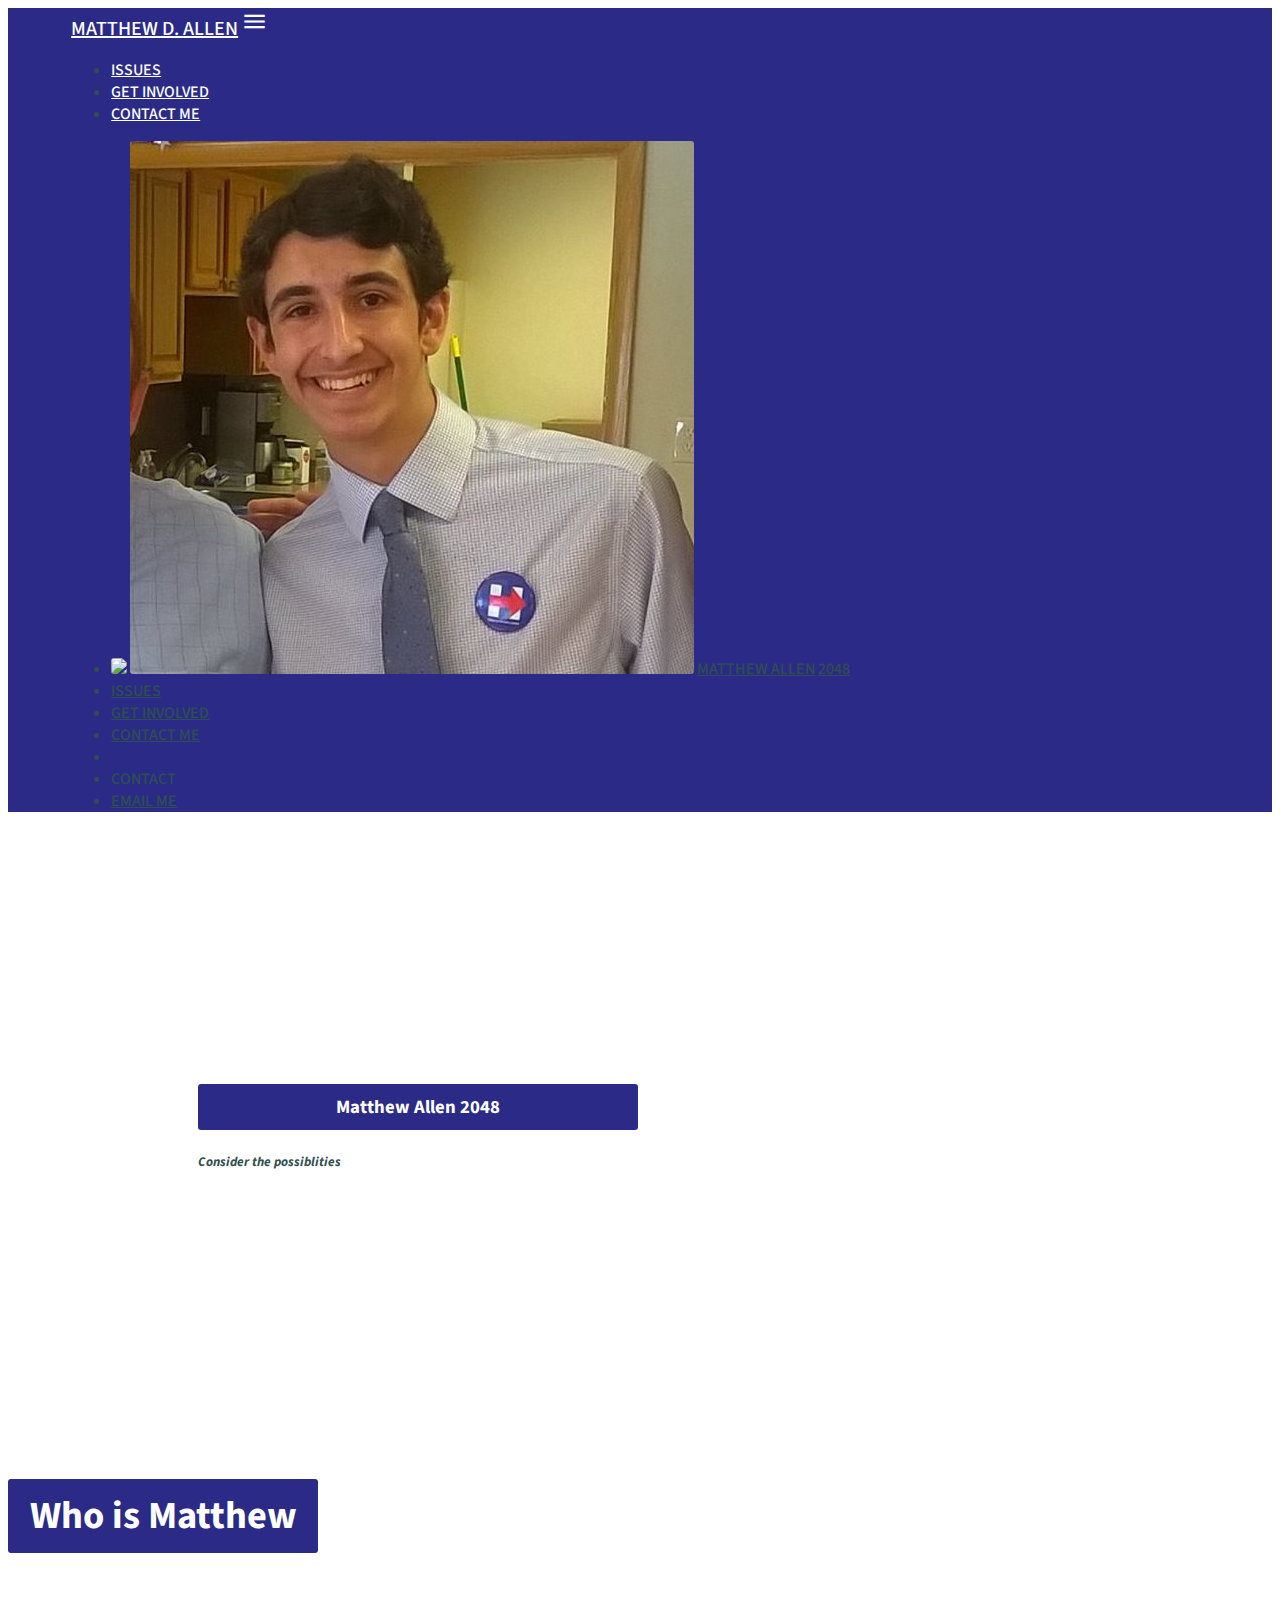
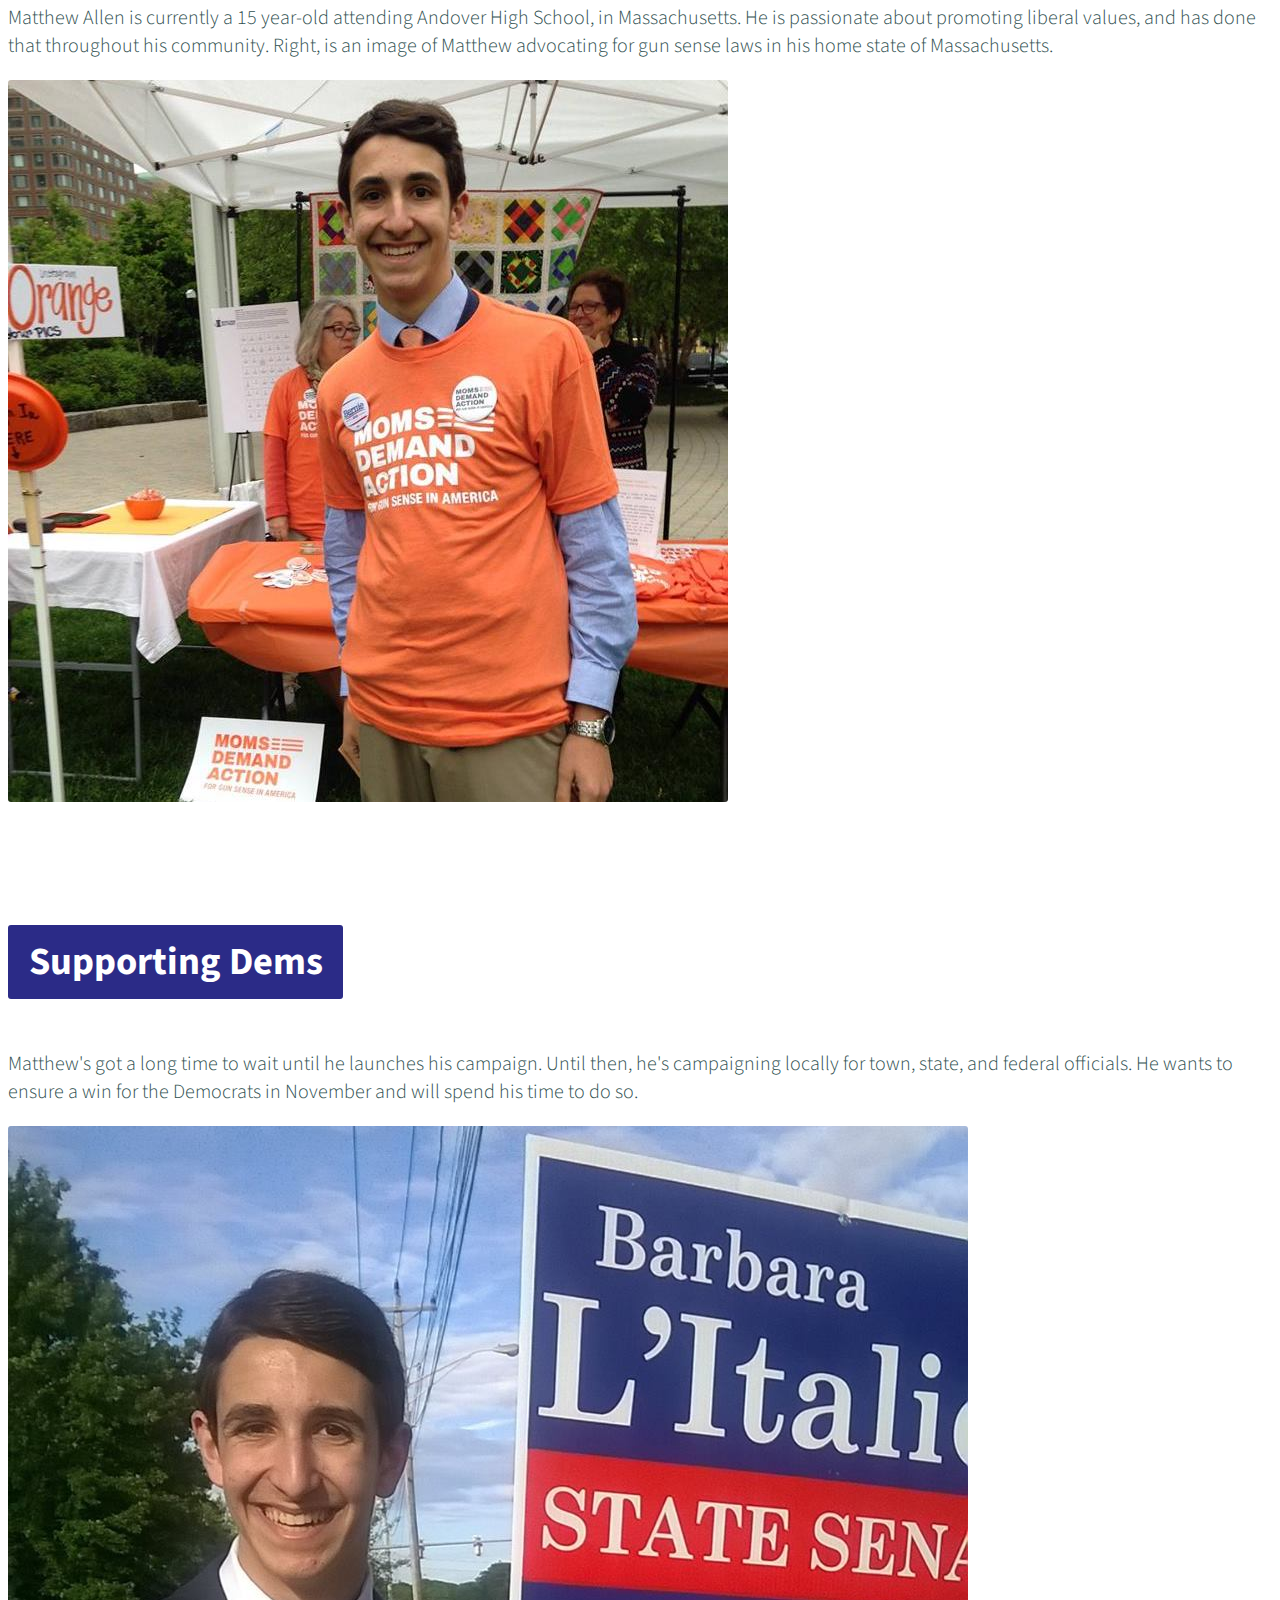
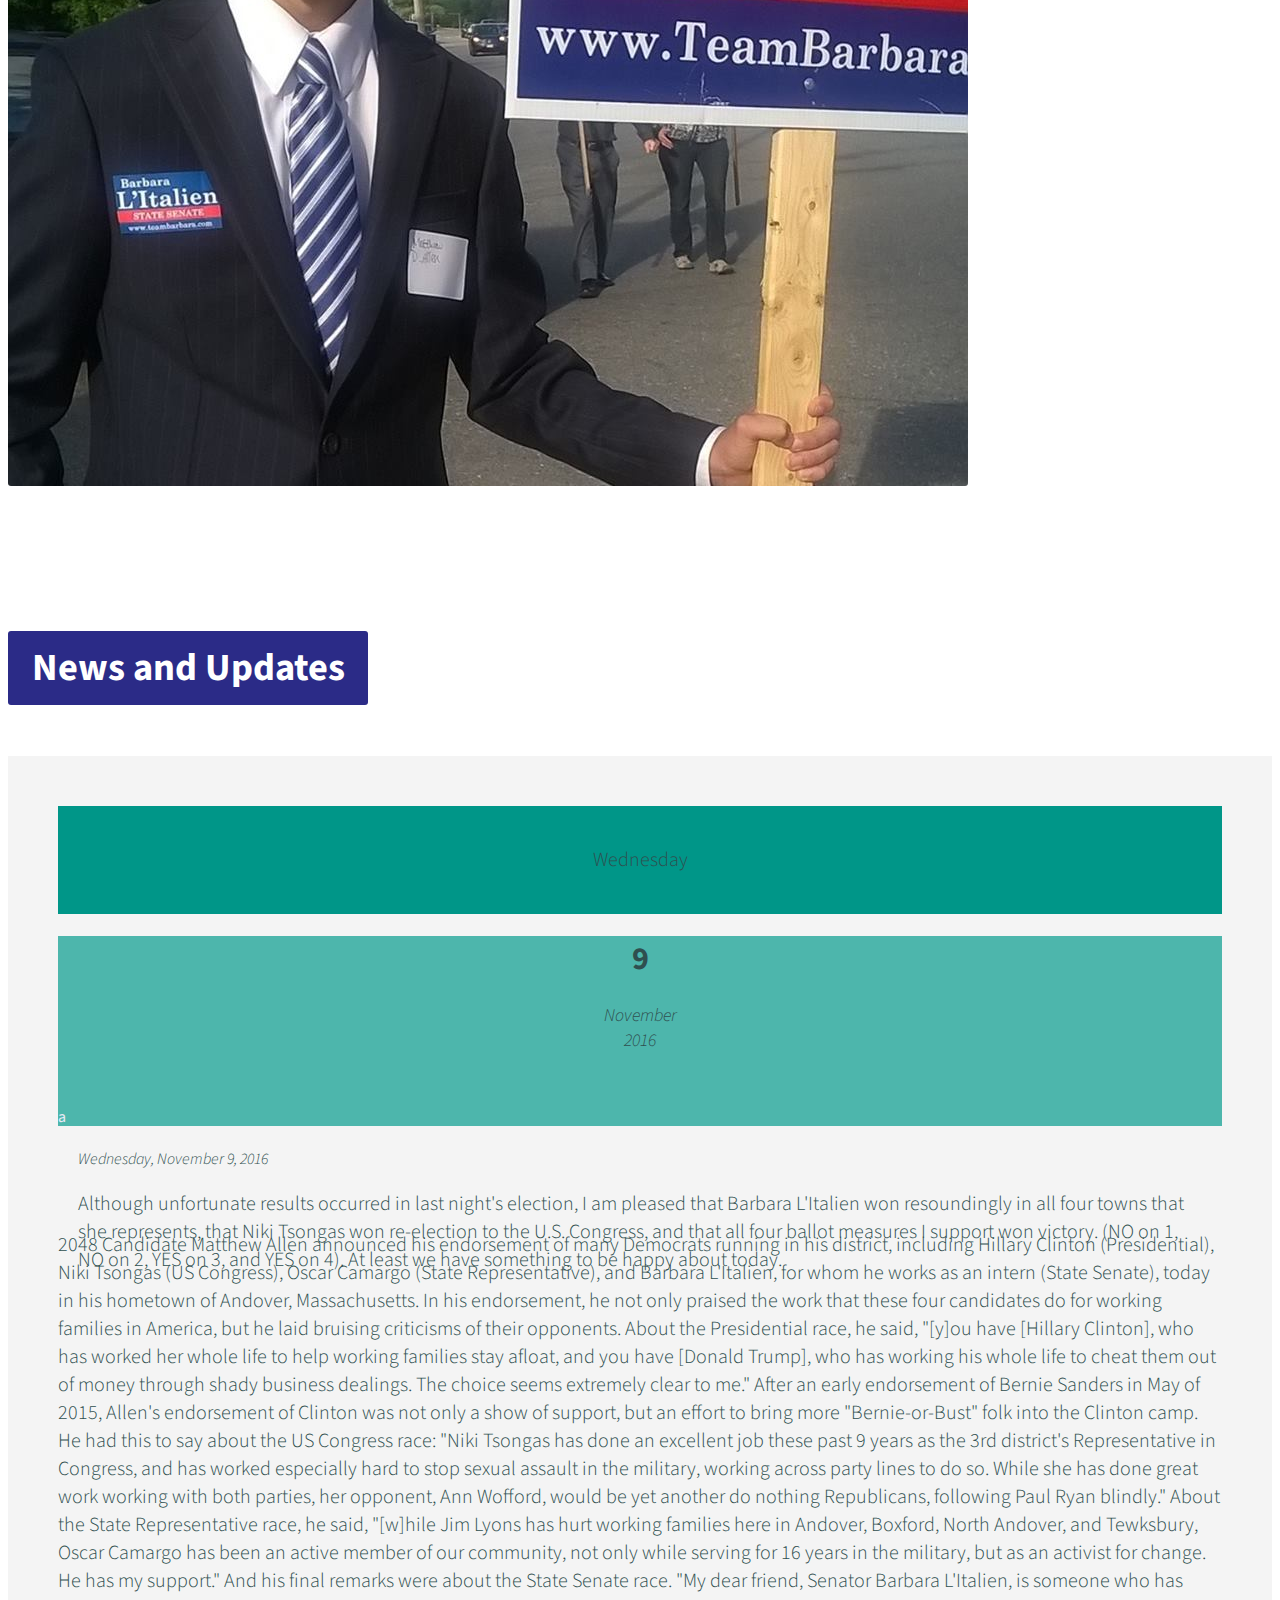
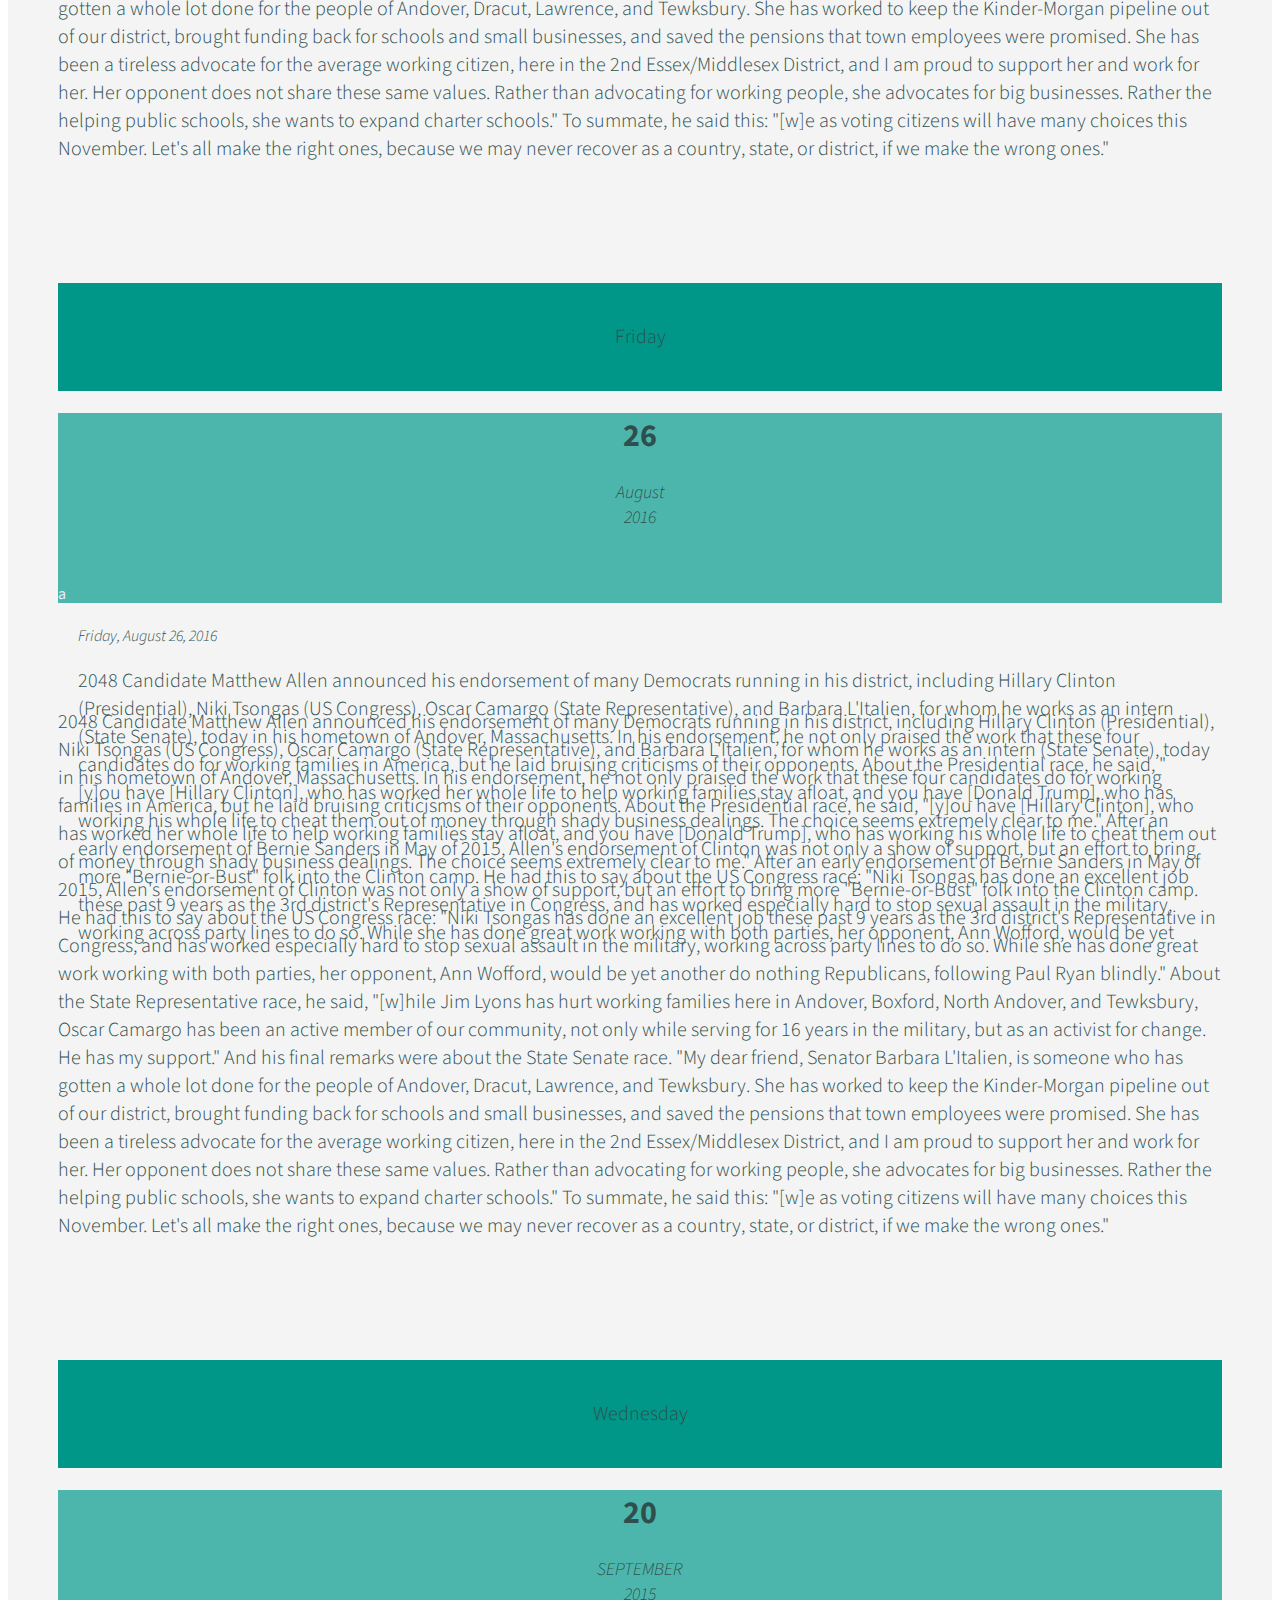
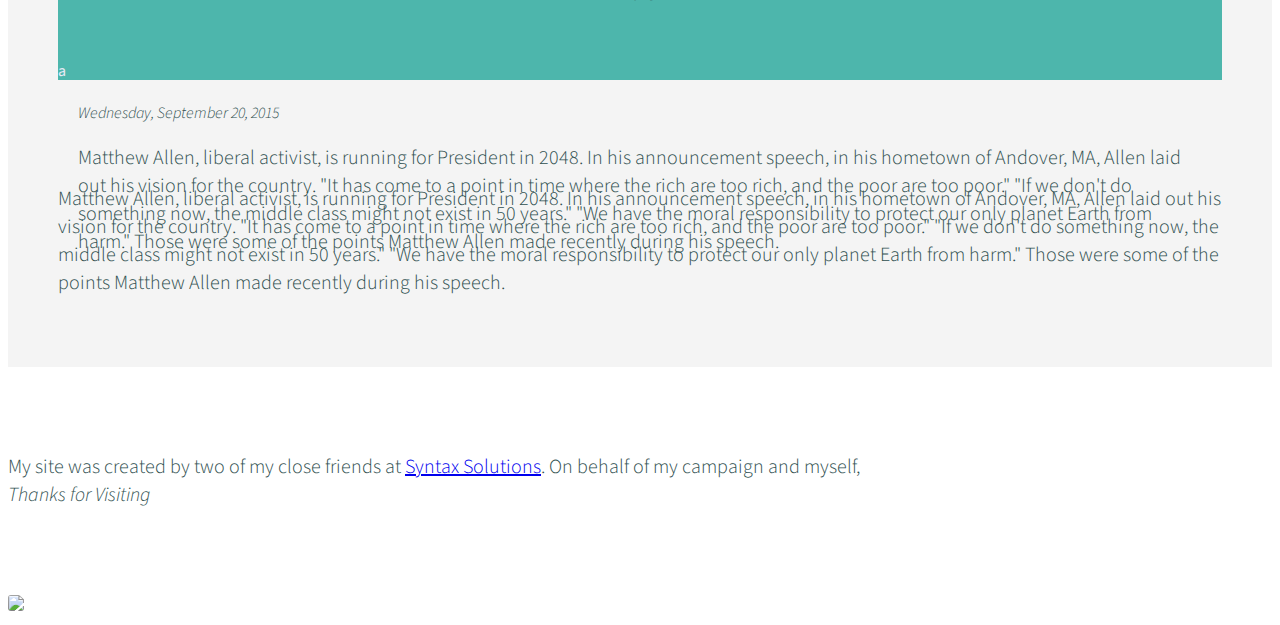
==== commit 84f03d49: "Update index.html" ====
--- a/index.html
+++ b/index.html
@@ -79,12 +79,12 @@
         <div class="row dark">
             <div class="col l4 hide-on-med-and-down" style="height: 300px;">
                 <div class="col s12 white-text" style="background-color: #009688; padding-top:20px; padding-bottom:20px; text-align: center">
-                    <p>Friday</p>
+                    <p>Wednesday</p>
                 </div>
                 <div class="col s12 white-text" style="background-color: #4DB6AC; height: 190px; text-align: center">
                     <div class="row" style="text-align: center">
-                        <h1>26</h1>
-                        <i style="font-size: 18px; font-weight: 300">August</i>
+                        <h1>9</h1>
+                        <i style="font-size: 18px; font-weight: 300">November</i>
                         <br>
                         <i style="font-size: 18px; font-weight: 300">2016</i>
                     </div>
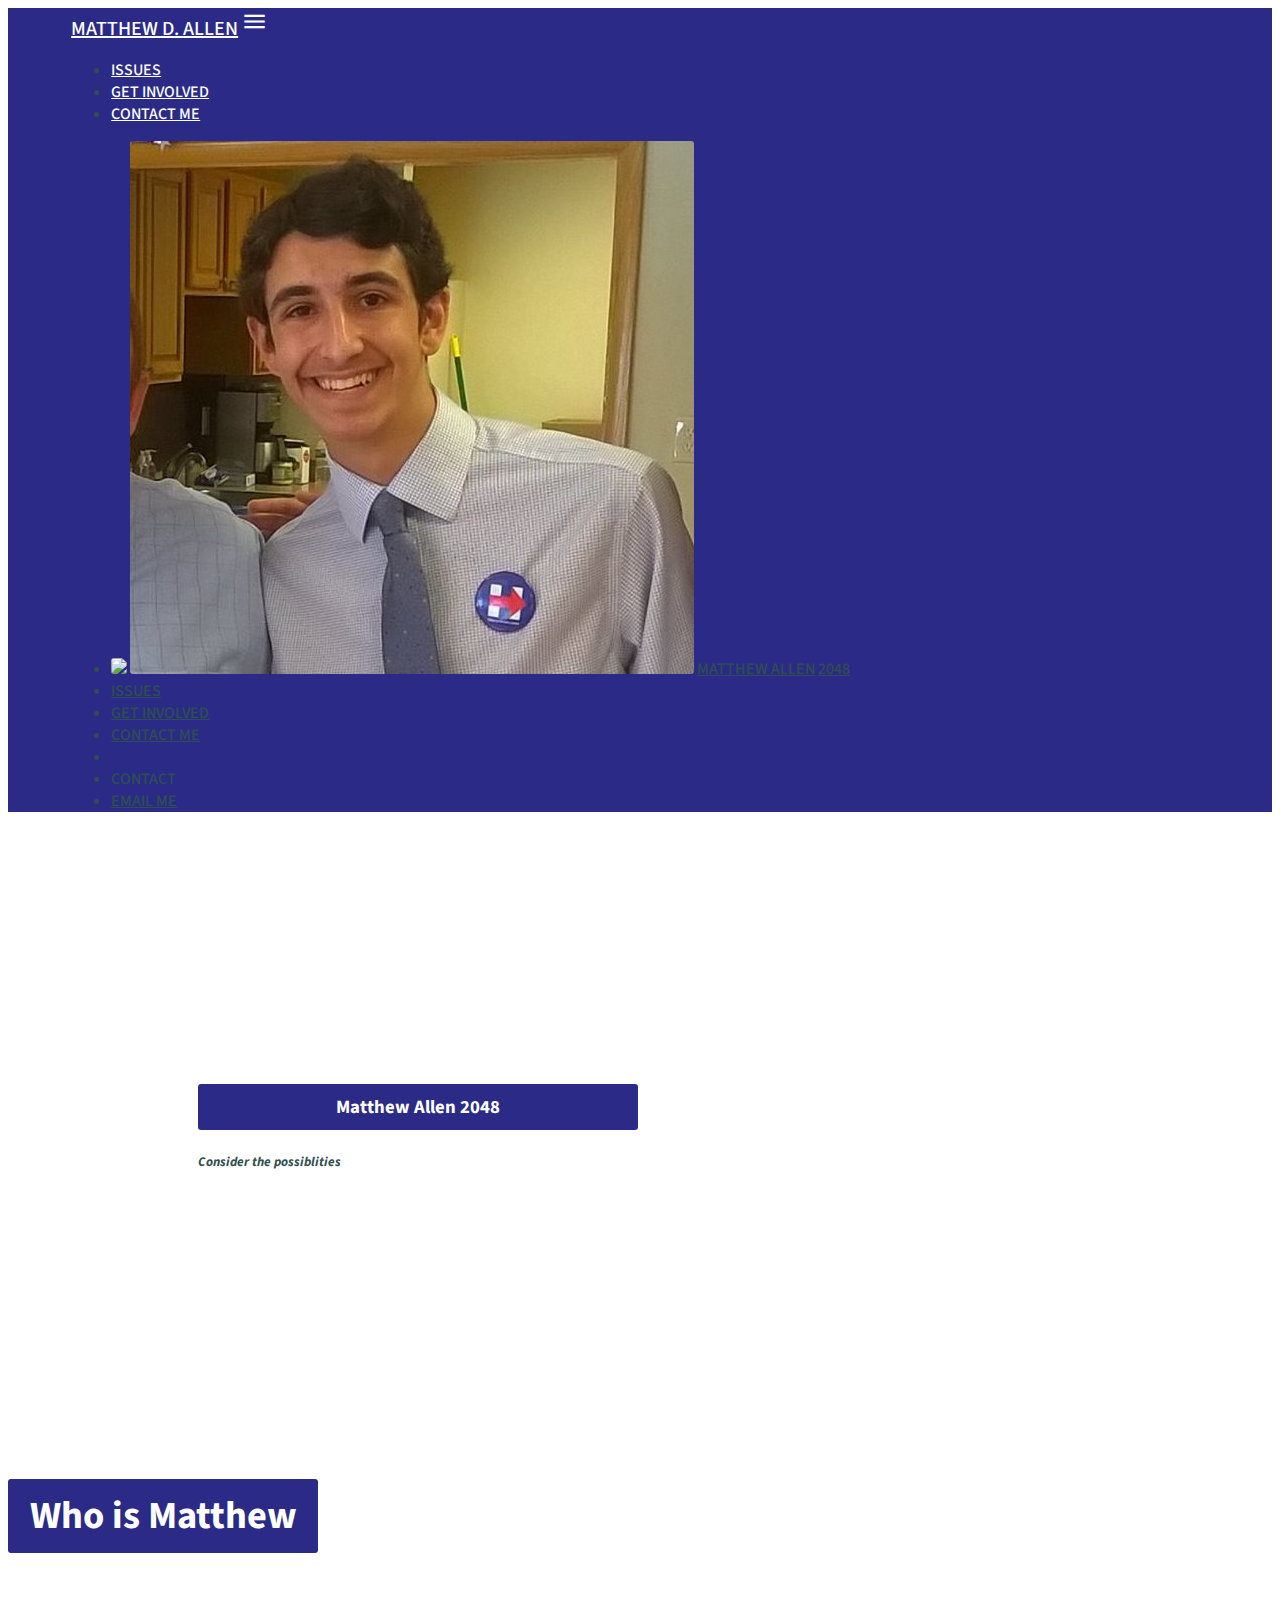
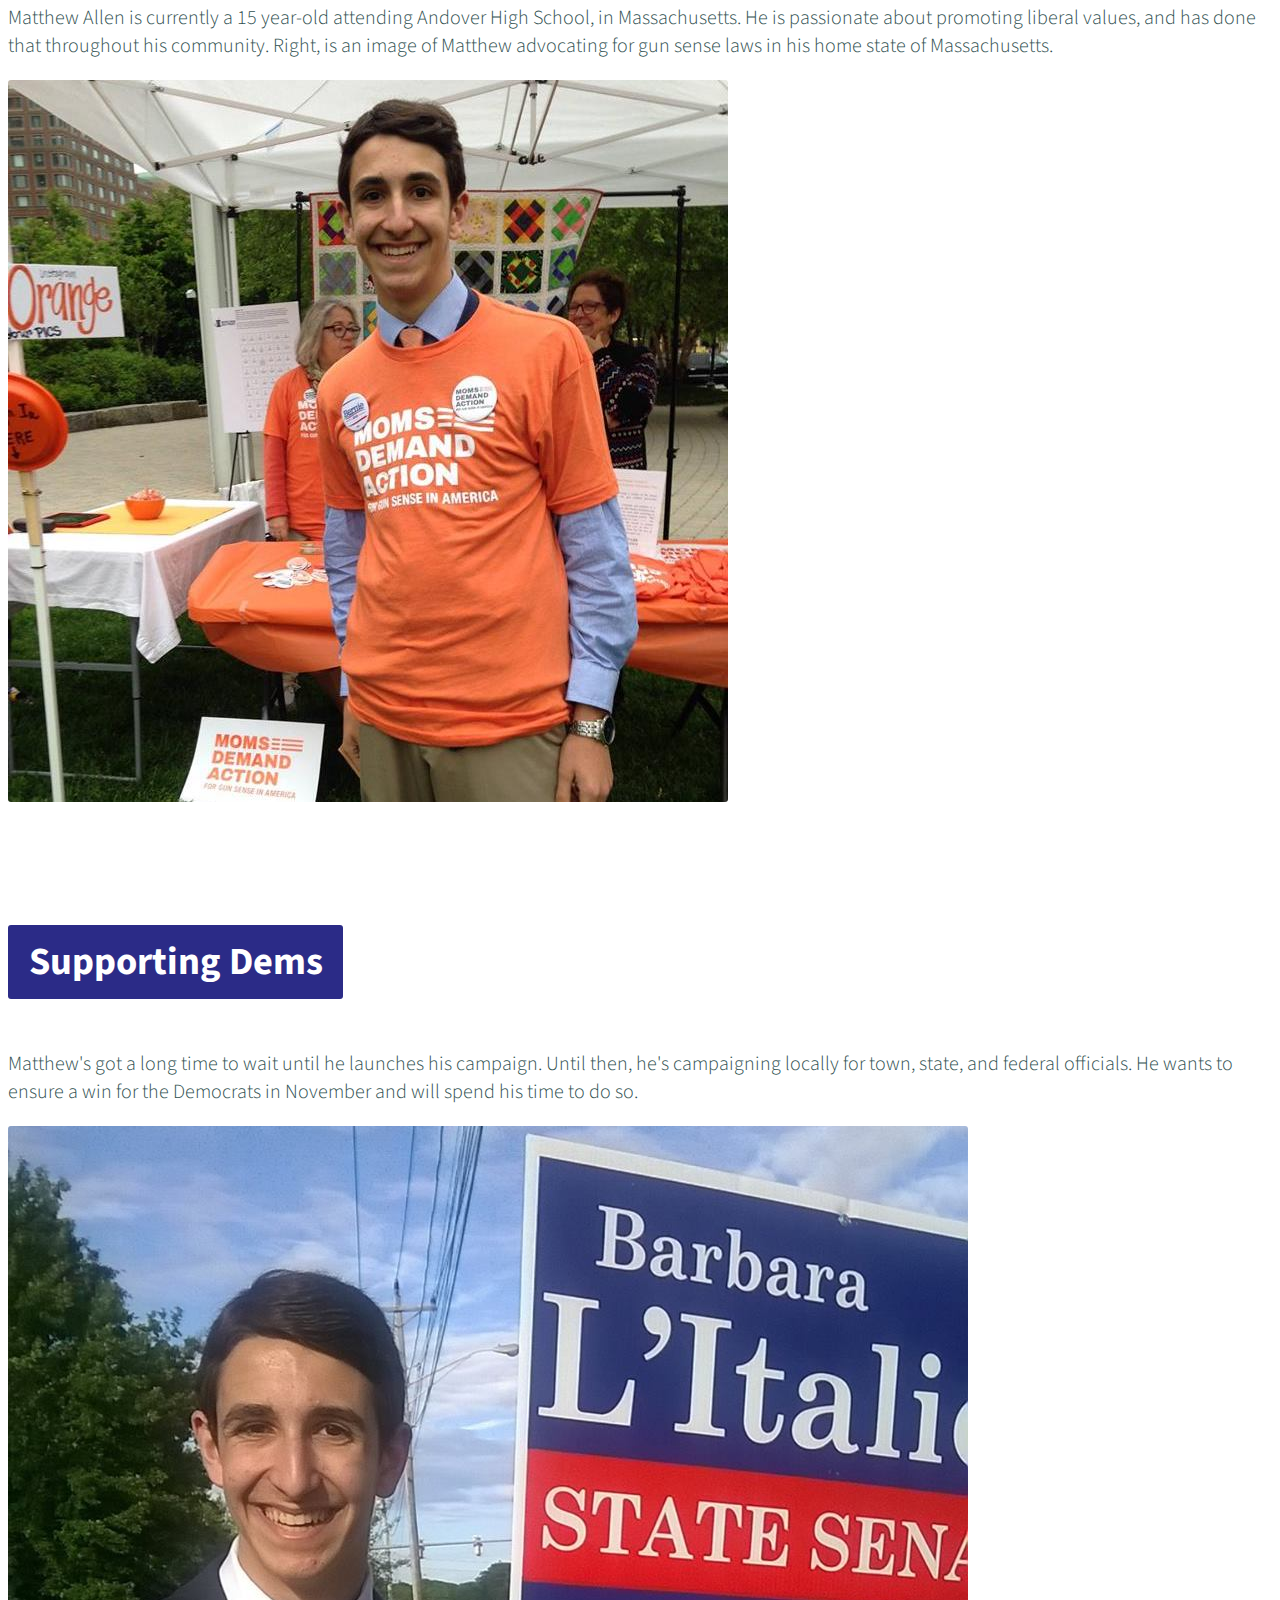
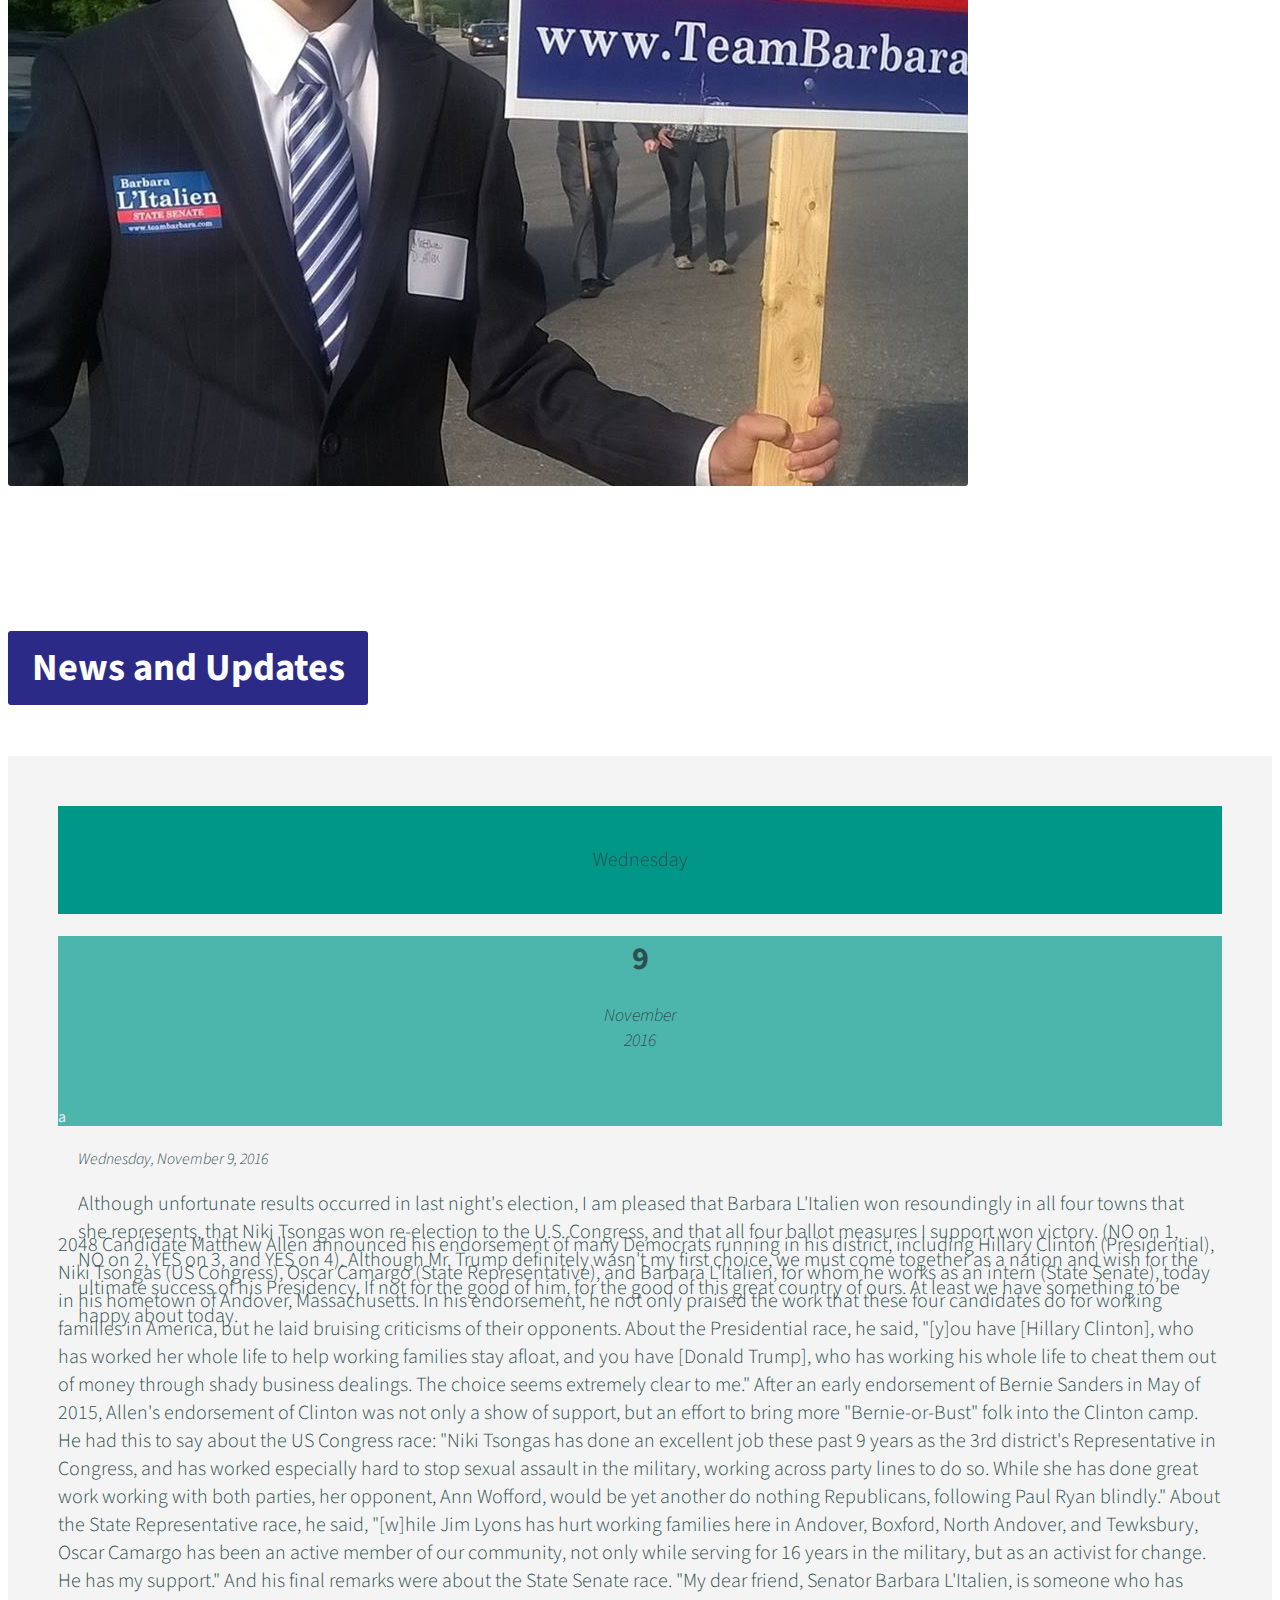
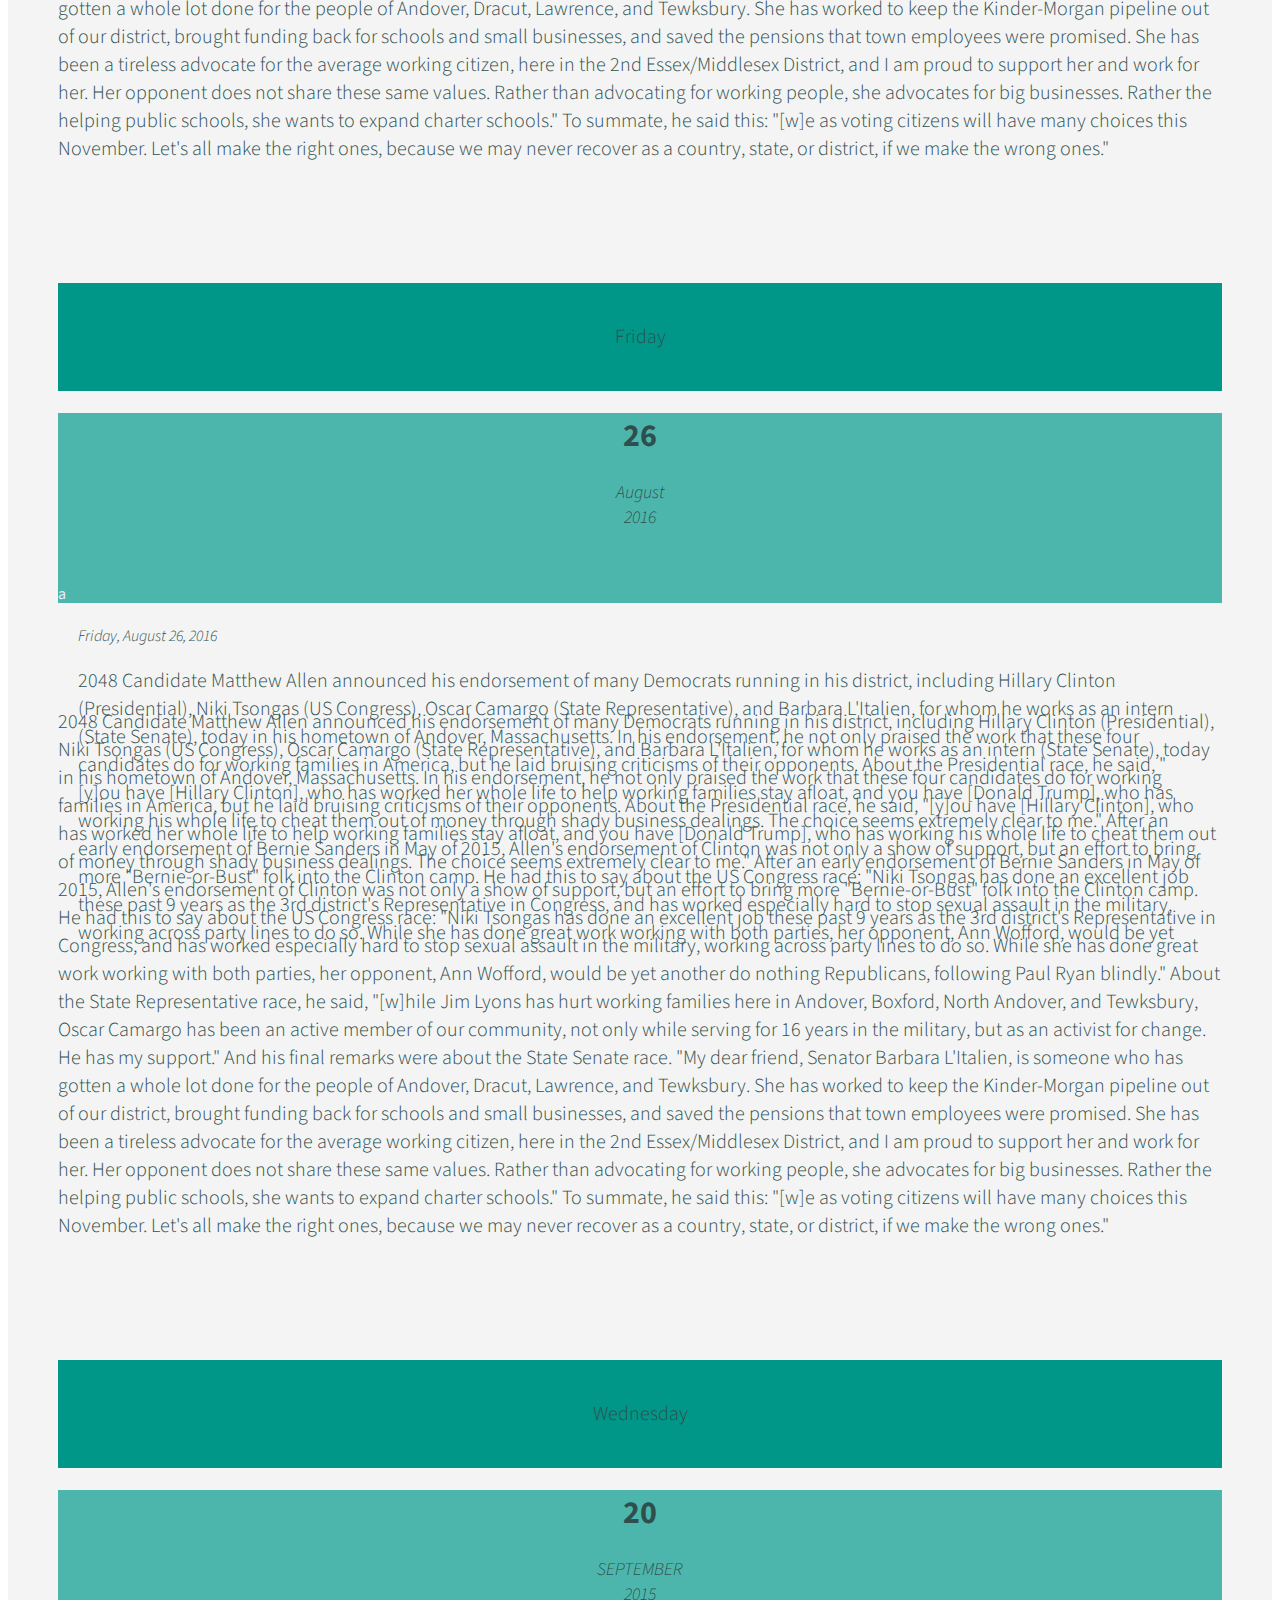
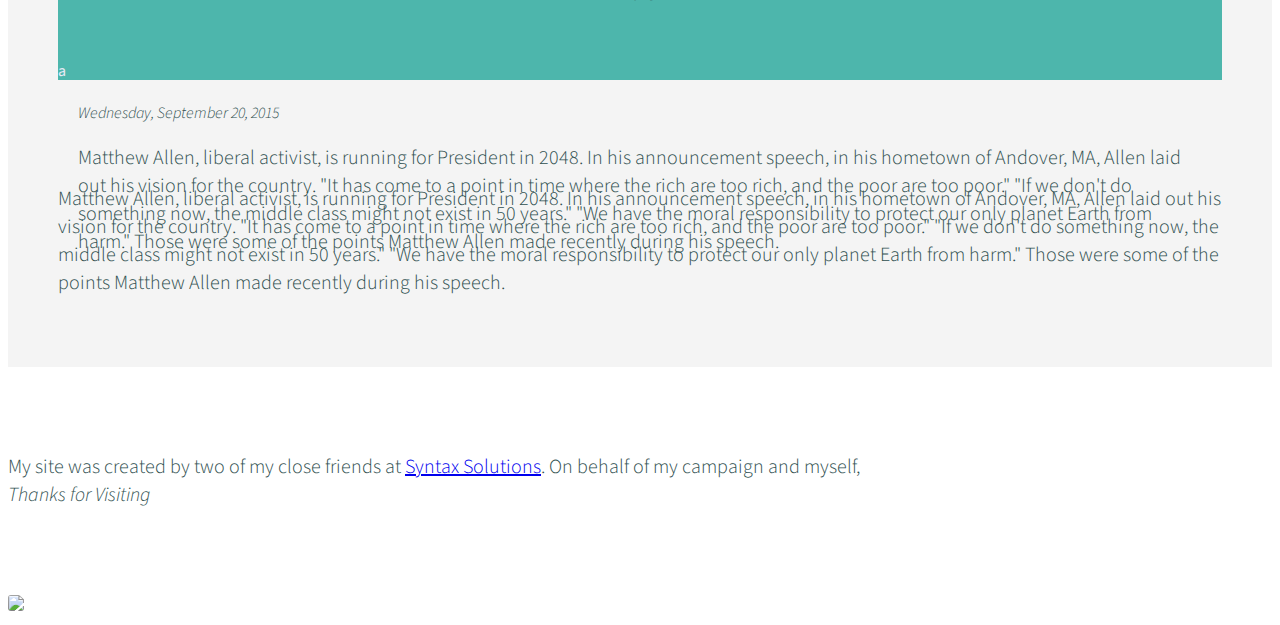
==== commit 74607381: "Update index.html" ====
--- a/index.html
+++ b/index.html
@@ -94,7 +94,7 @@
             <div class="col l7 hide-on-med-and-down" style="height: 83px">
                 <div class="white" style="height: 300px; overflow-y: scroll; padding: 20px">
                     <i class="red-text" style="font-weight: 300">Wednesday, November 9, 2016</i>
-                    <p>Although unfortunate results occurred in last night's election, I am pleased that Barbara L'Italien won resoundingly in all four towns that she represents, that Niki Tsongas won re-election to the U.S. Congress, and that all four ballot measures I support won victory. (NO on 1, NO on 2, YES on 3, and YES on 4). At least we have something to be happy about today.
+                    <p>Although unfortunate results occurred in last night's election, I am pleased that Barbara L'Italien won resoundingly in all four towns that she represents, that Niki Tsongas won re-election to the U.S. Congress, and that all four ballot measures I support won victory. (NO on 1, NO on 2, YES on 3, and YES on 4). Although Mr. Trump definitely wasn't my first choice, we must come together as a nation and wish for the ultimate success of his Presidency. If not for the good of him, for the good of this great country of ours. At least we have something to be happy about today.
 </p>
                 </div>
             </div>
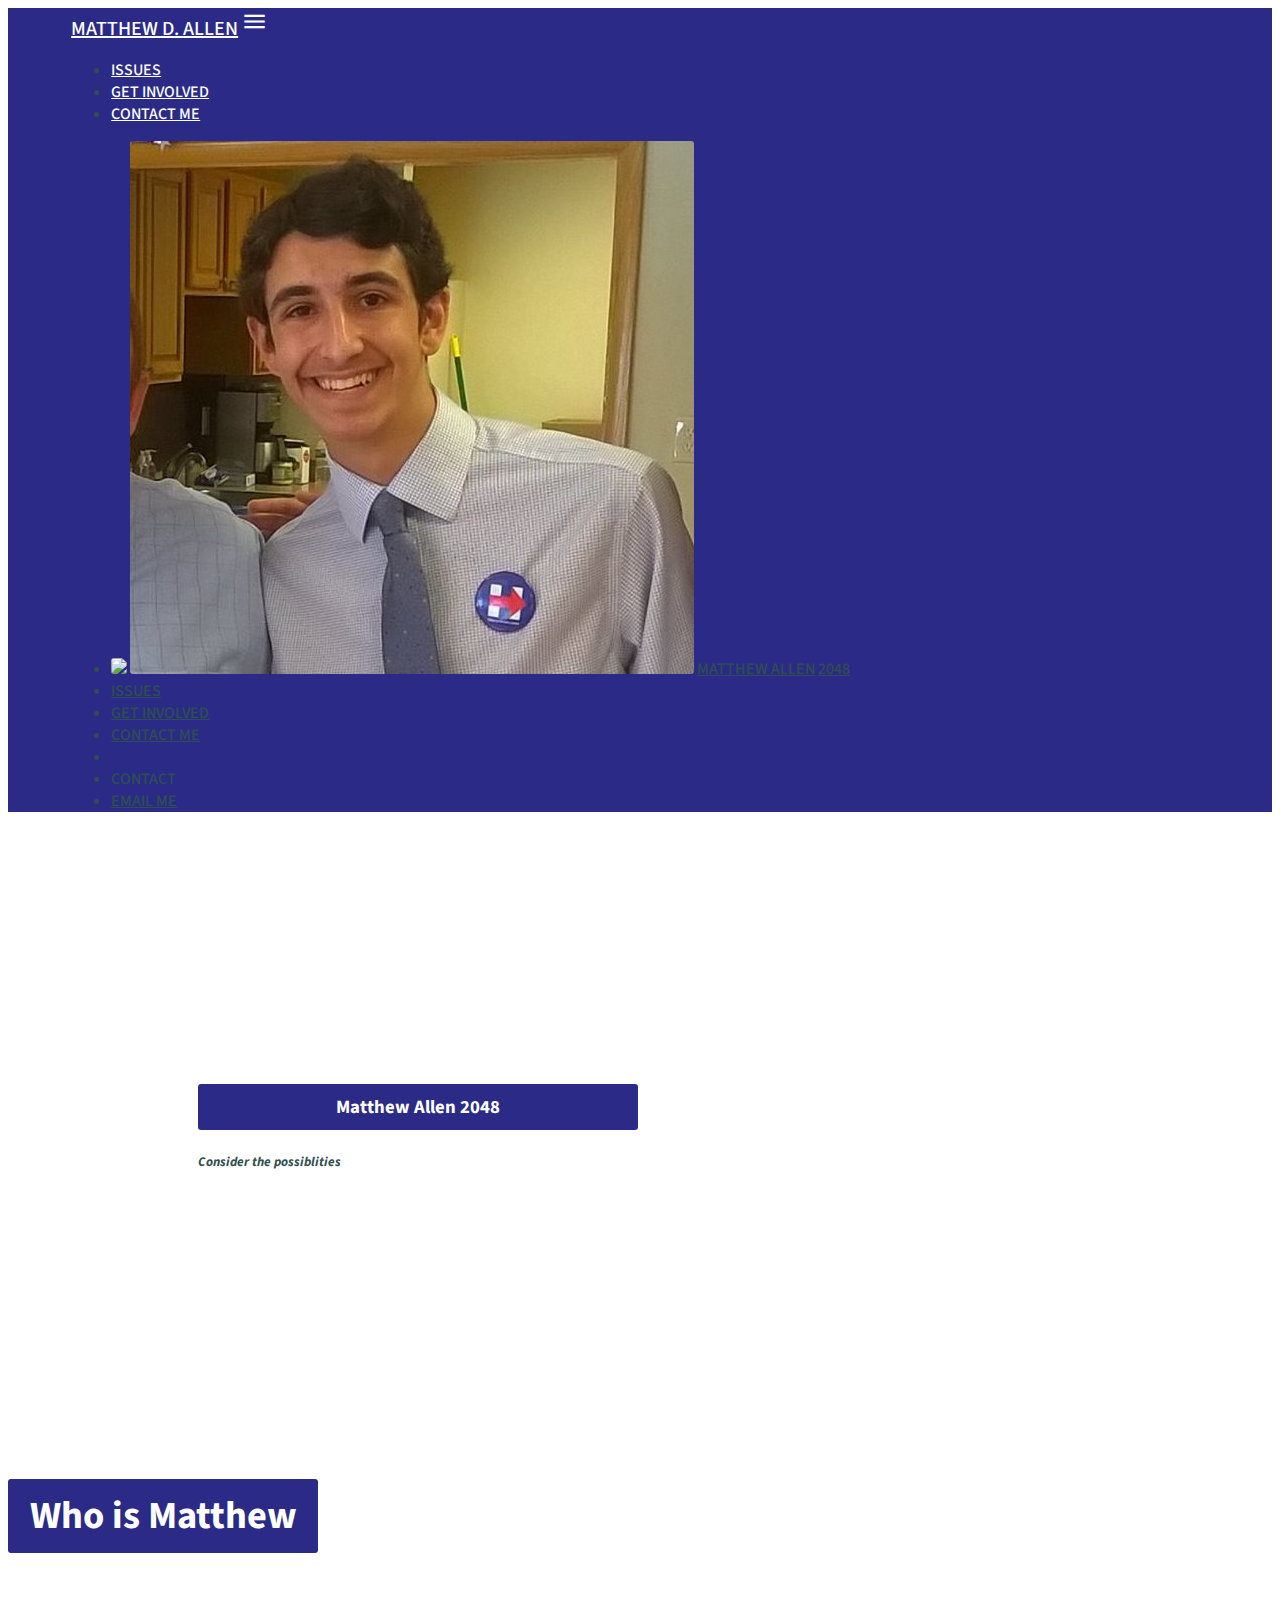
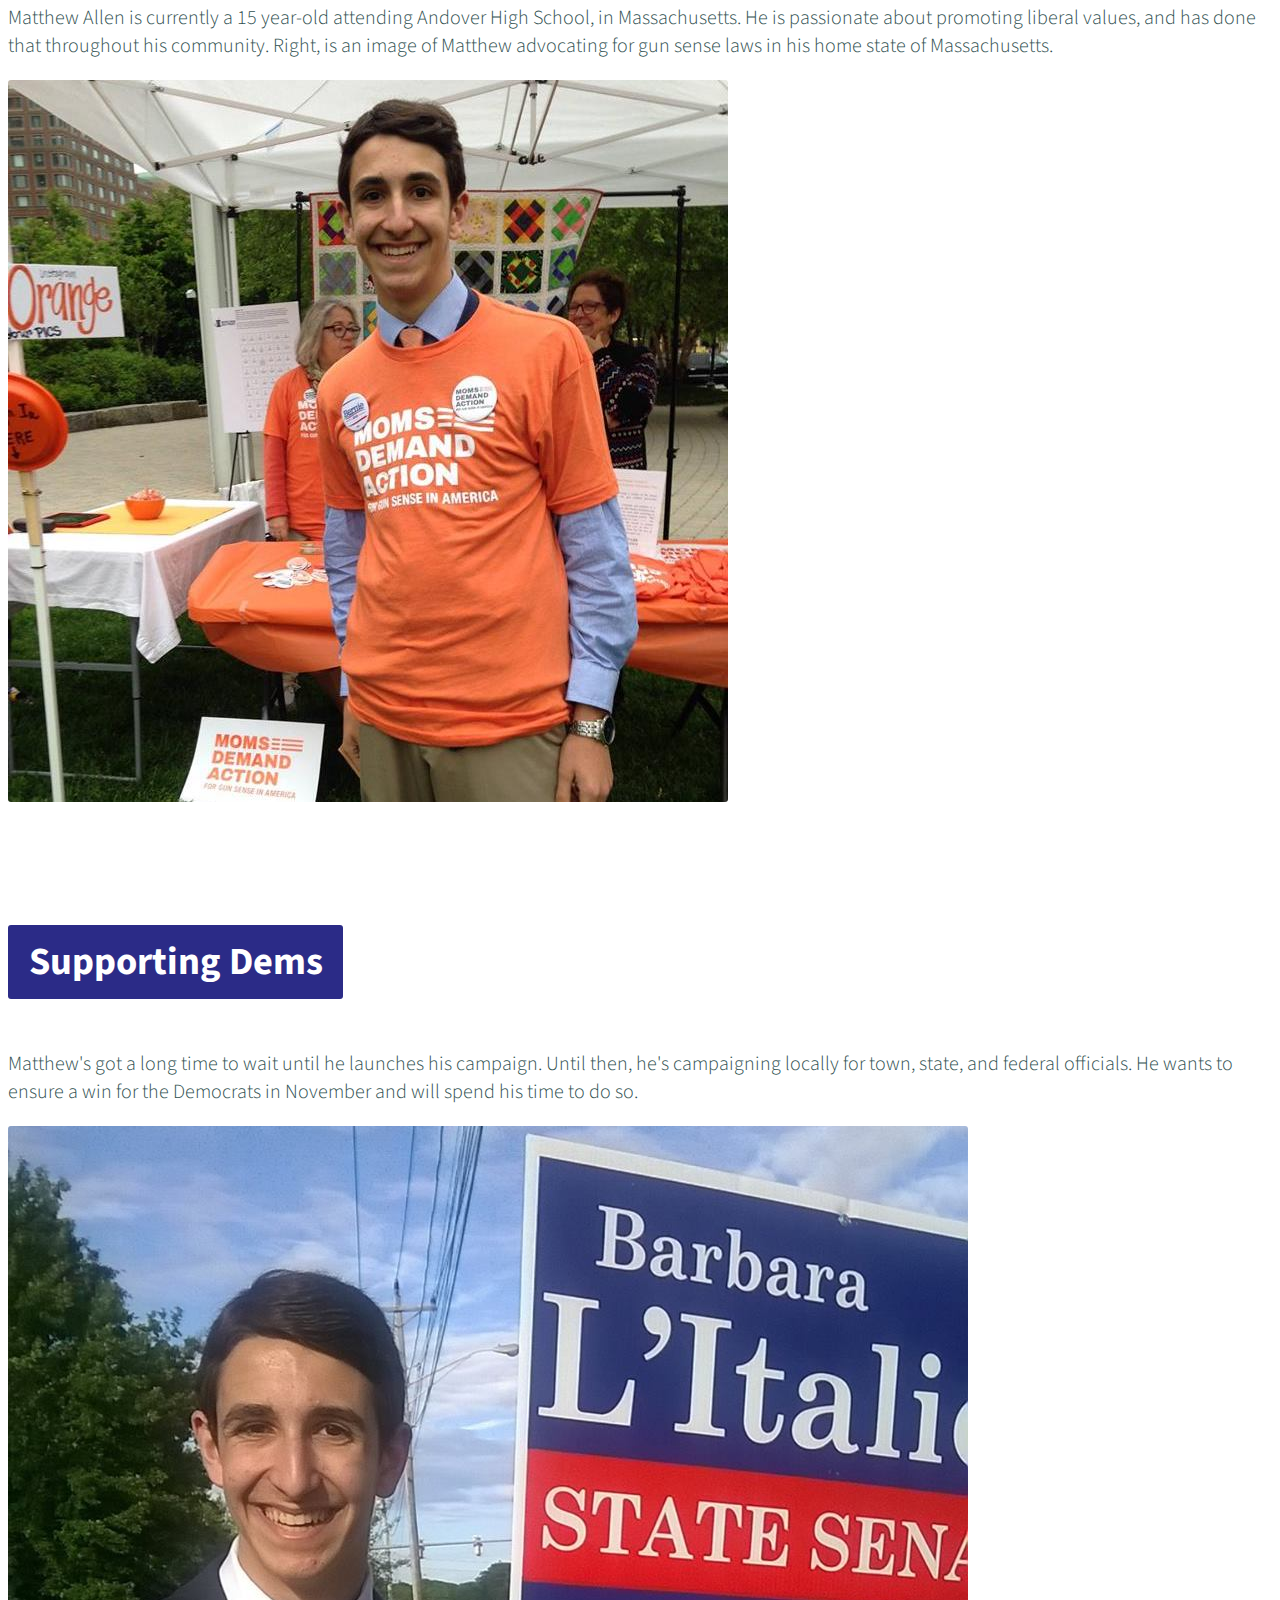
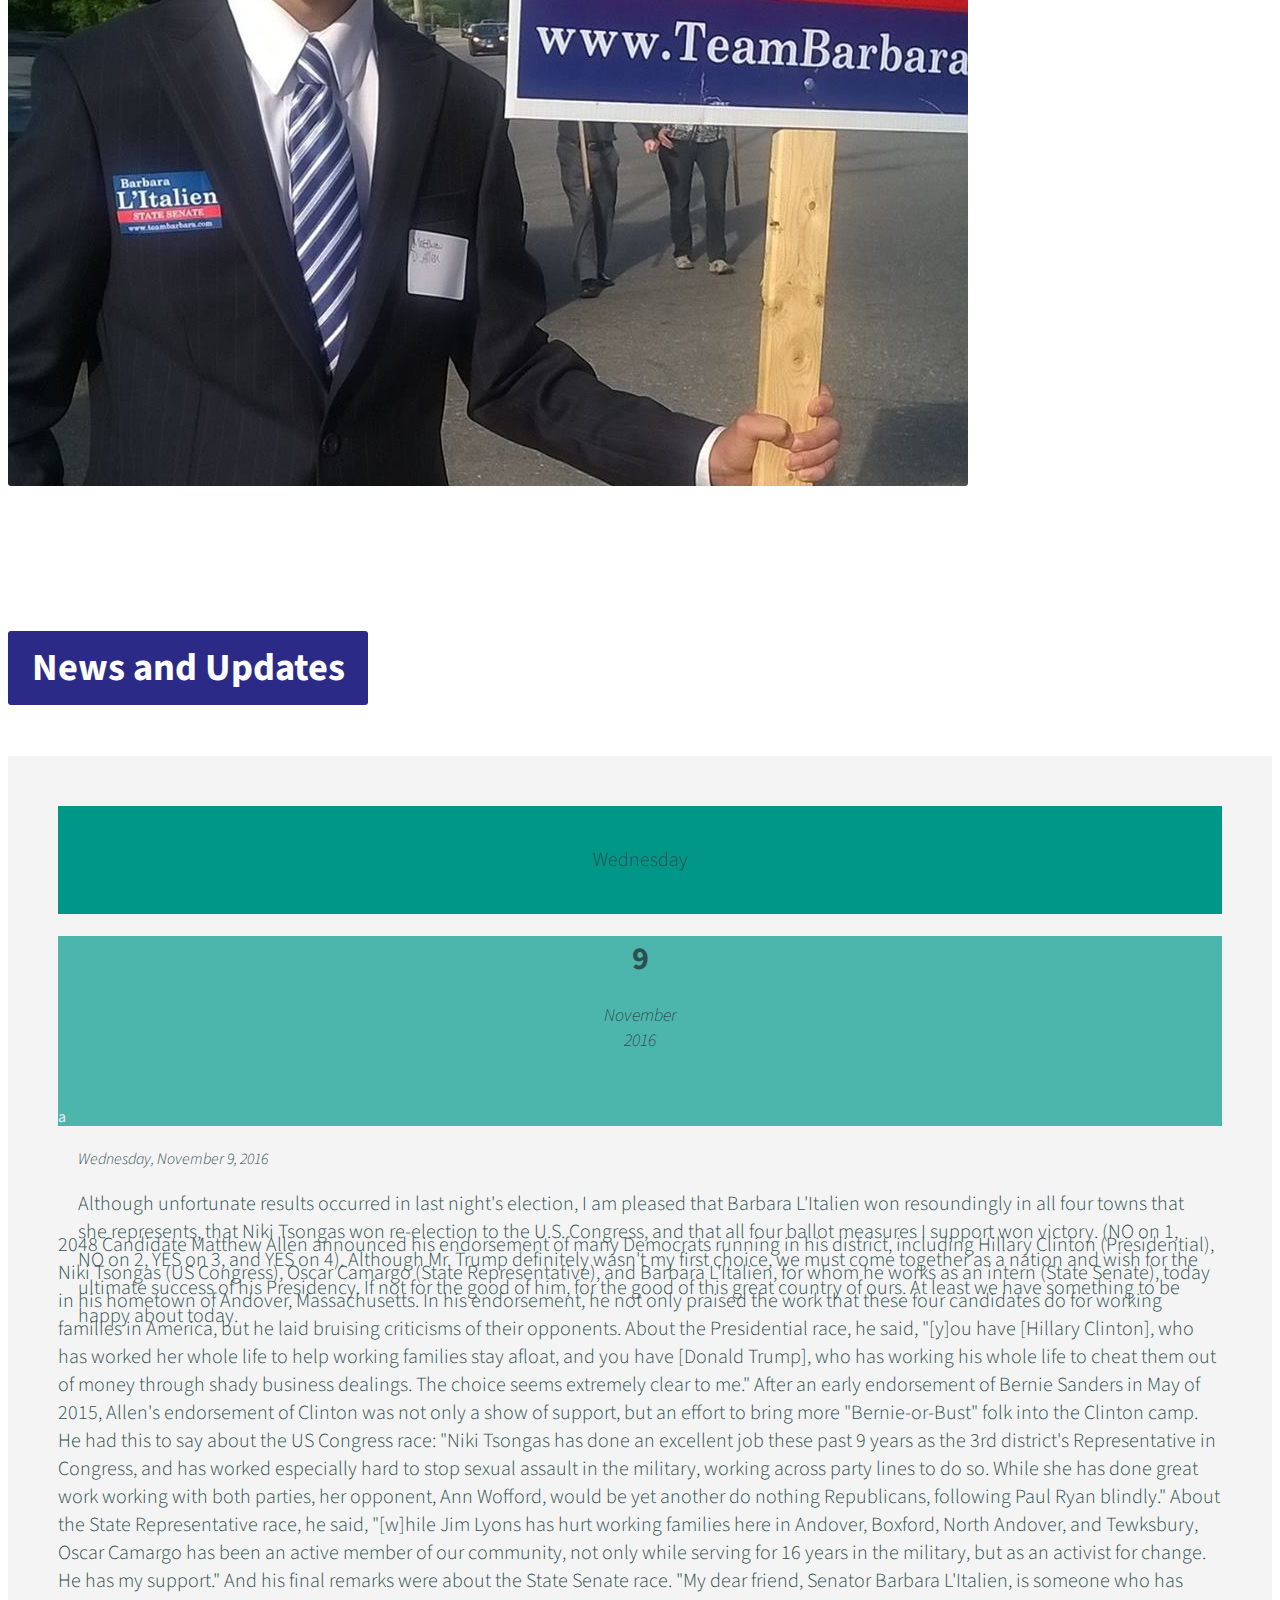
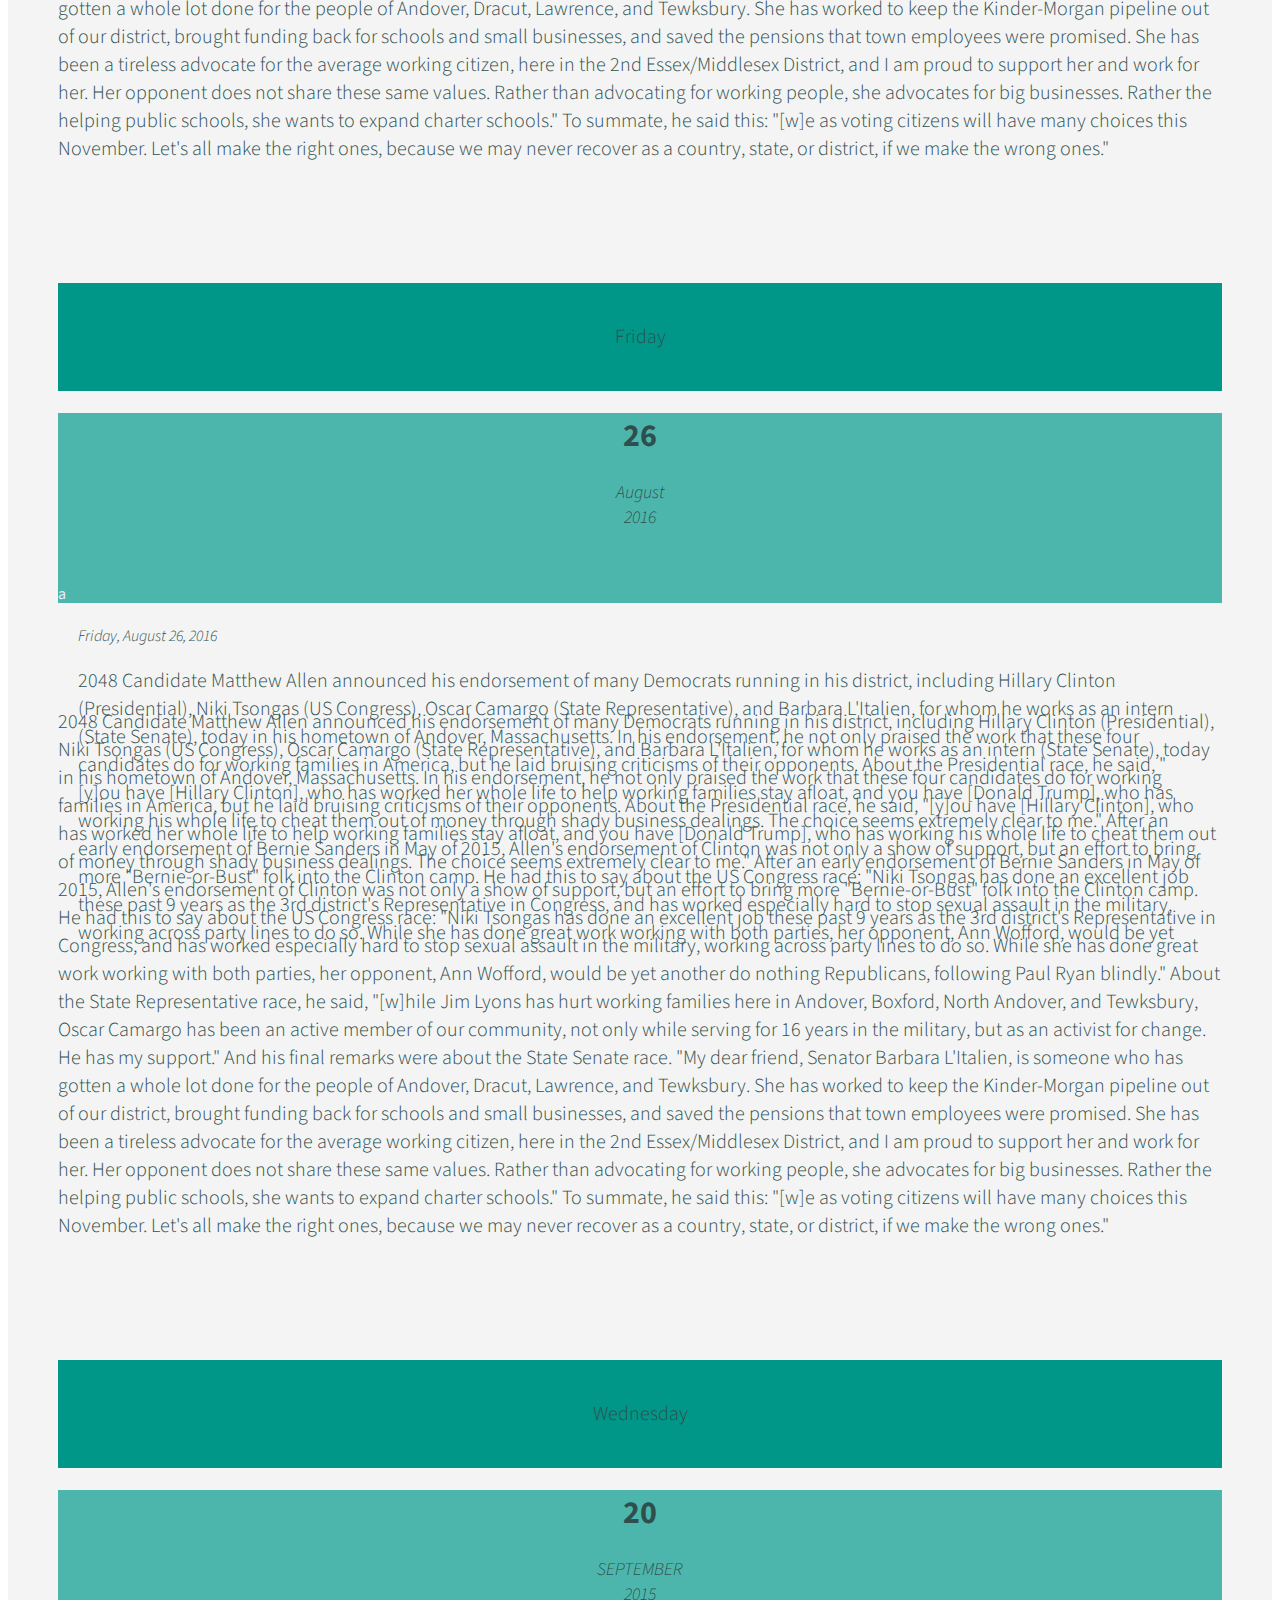
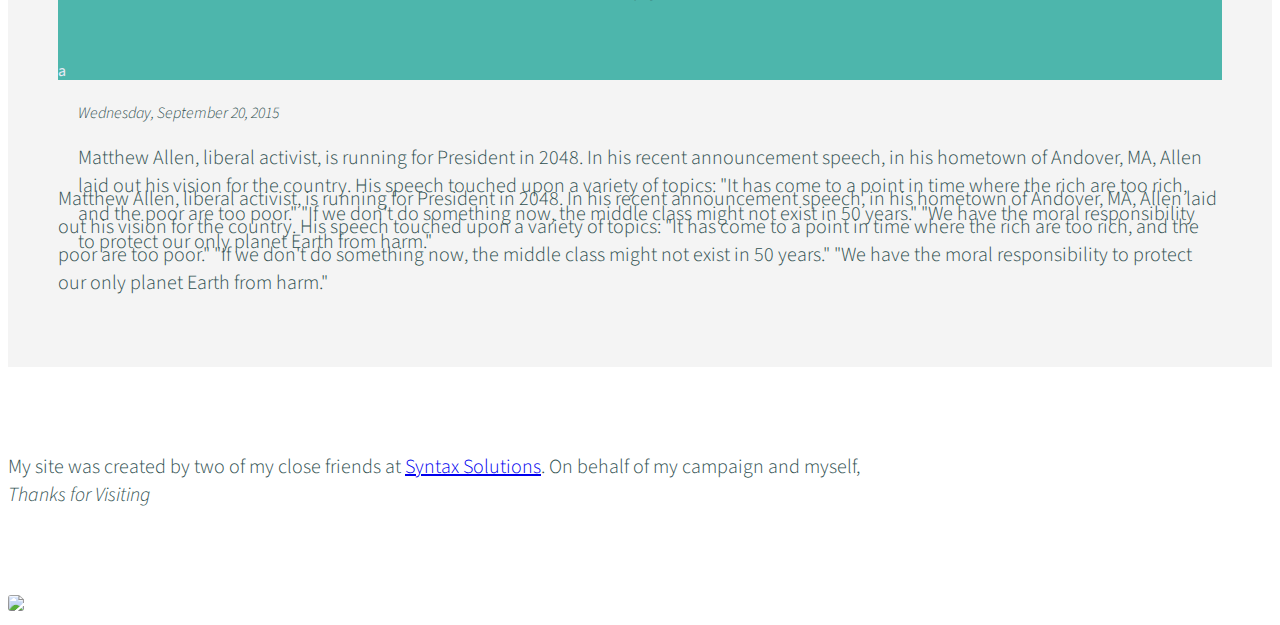
==== commit e506552b: "Update index.html" ====
--- a/index.html
+++ b/index.html
@@ -213,11 +213,18 @@
             <div class="col l7 hide-on-med-and-down" style="height: 83px">
                 <div class="white" style="height: 300px; overflow-y: scroll; padding: 20px">
                     <i class="red-text" style="font-weight: 300">Wednesday,  September 20, 2015</i>
-                    <p>Matthew Allen, liberal activist, is running for President in 2048. In his announcement speech, in his hometown of Andover, MA, Allen laid out his vision for the country. "It has come to a point in time where the rich are too rich, and the poor are too poor." "If we don't do something now, the middle class might not exist in 50 years." "We have the moral responsibility to protect our only planet Earth from harm." Those were some of the points Matthew Allen made recently during his speech.</p>
+                    <p>Matthew Allen, liberal activist, is running for President in 2048. In his recent announcement speech, in his hometown of 
+                        Andover, MA, Allen laid out his vision for the country. His speech touched upon a variety of topics: "It has come 
+                        to a point in time where the rich are too rich, and the poor are too poor." "If we don't do something now, the 
+                        middle class might not exist in 50 years." "We have the moral responsibility to protect our only planet Earth 
+                        from harm."</p>
                 </div>
             </div>
             <!-- FOR SMALLER SIZES OUTSIDE OF BOXES -->
-            <p class="hide-on-large-only">Matthew Allen, liberal activist, is running for President in 2048. In his announcement speech, in his hometown of Andover, MA, Allen laid out his vision for the country. "It has come to a point in time where the rich are too rich, and the poor are too poor." "If we don't do something now, the middle class might not exist in 50 years." "We have the moral responsibility to protect our only planet Earth from harm." Those were some of the points Matthew Allen made recently during his speech.</p>
+            <p class="hide-on-large-only">Matthew Allen, liberal activist, is running for President in 2048. In his recent announcement speech, 
+                in his hometown of Andover, MA, Allen laid out his vision for the country. His speech touched upon a variety of topics: "It has 
+                come to a point in time where the rich are too rich, and the poor are too poor." "If we don't do something now, the middle class 
+                might not exist in 50 years." "We have the moral responsibility to protect our only planet Earth from harm."</p>
         </div>
         <section id="section3">
             <br>
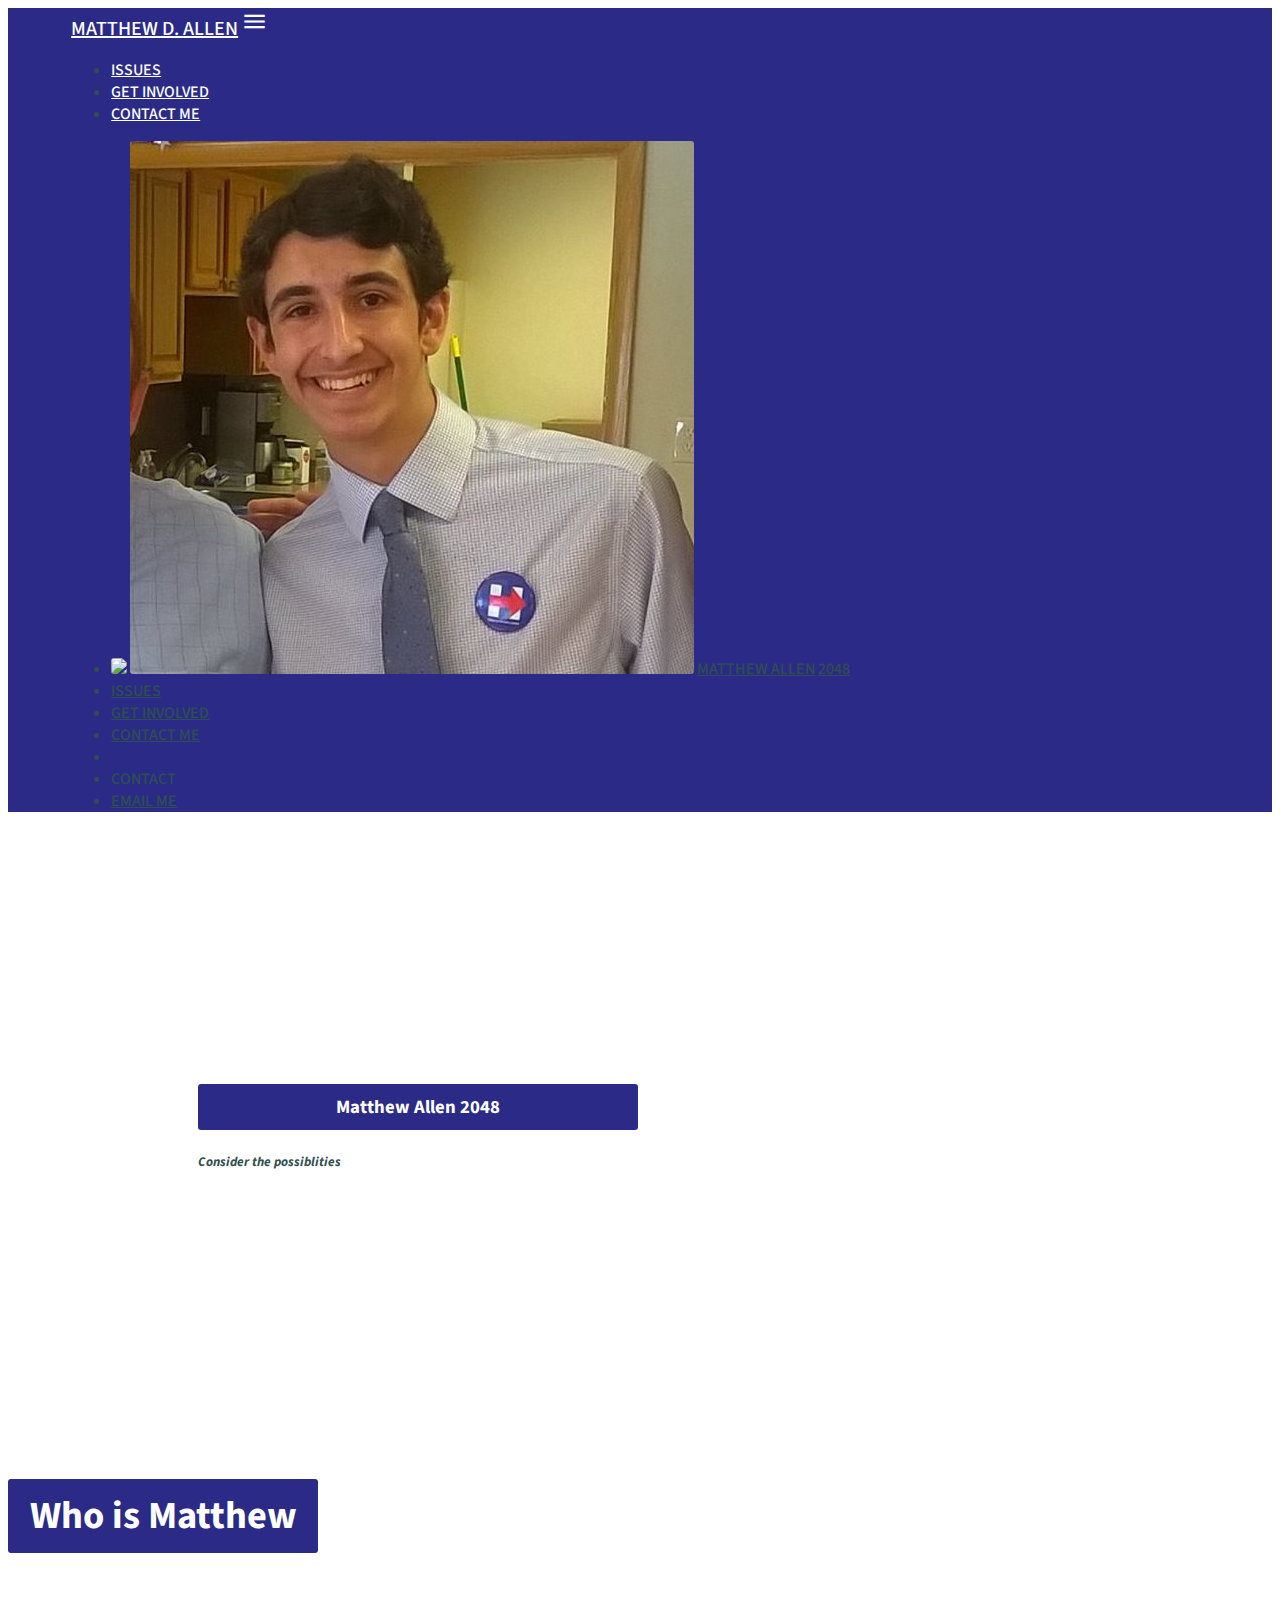
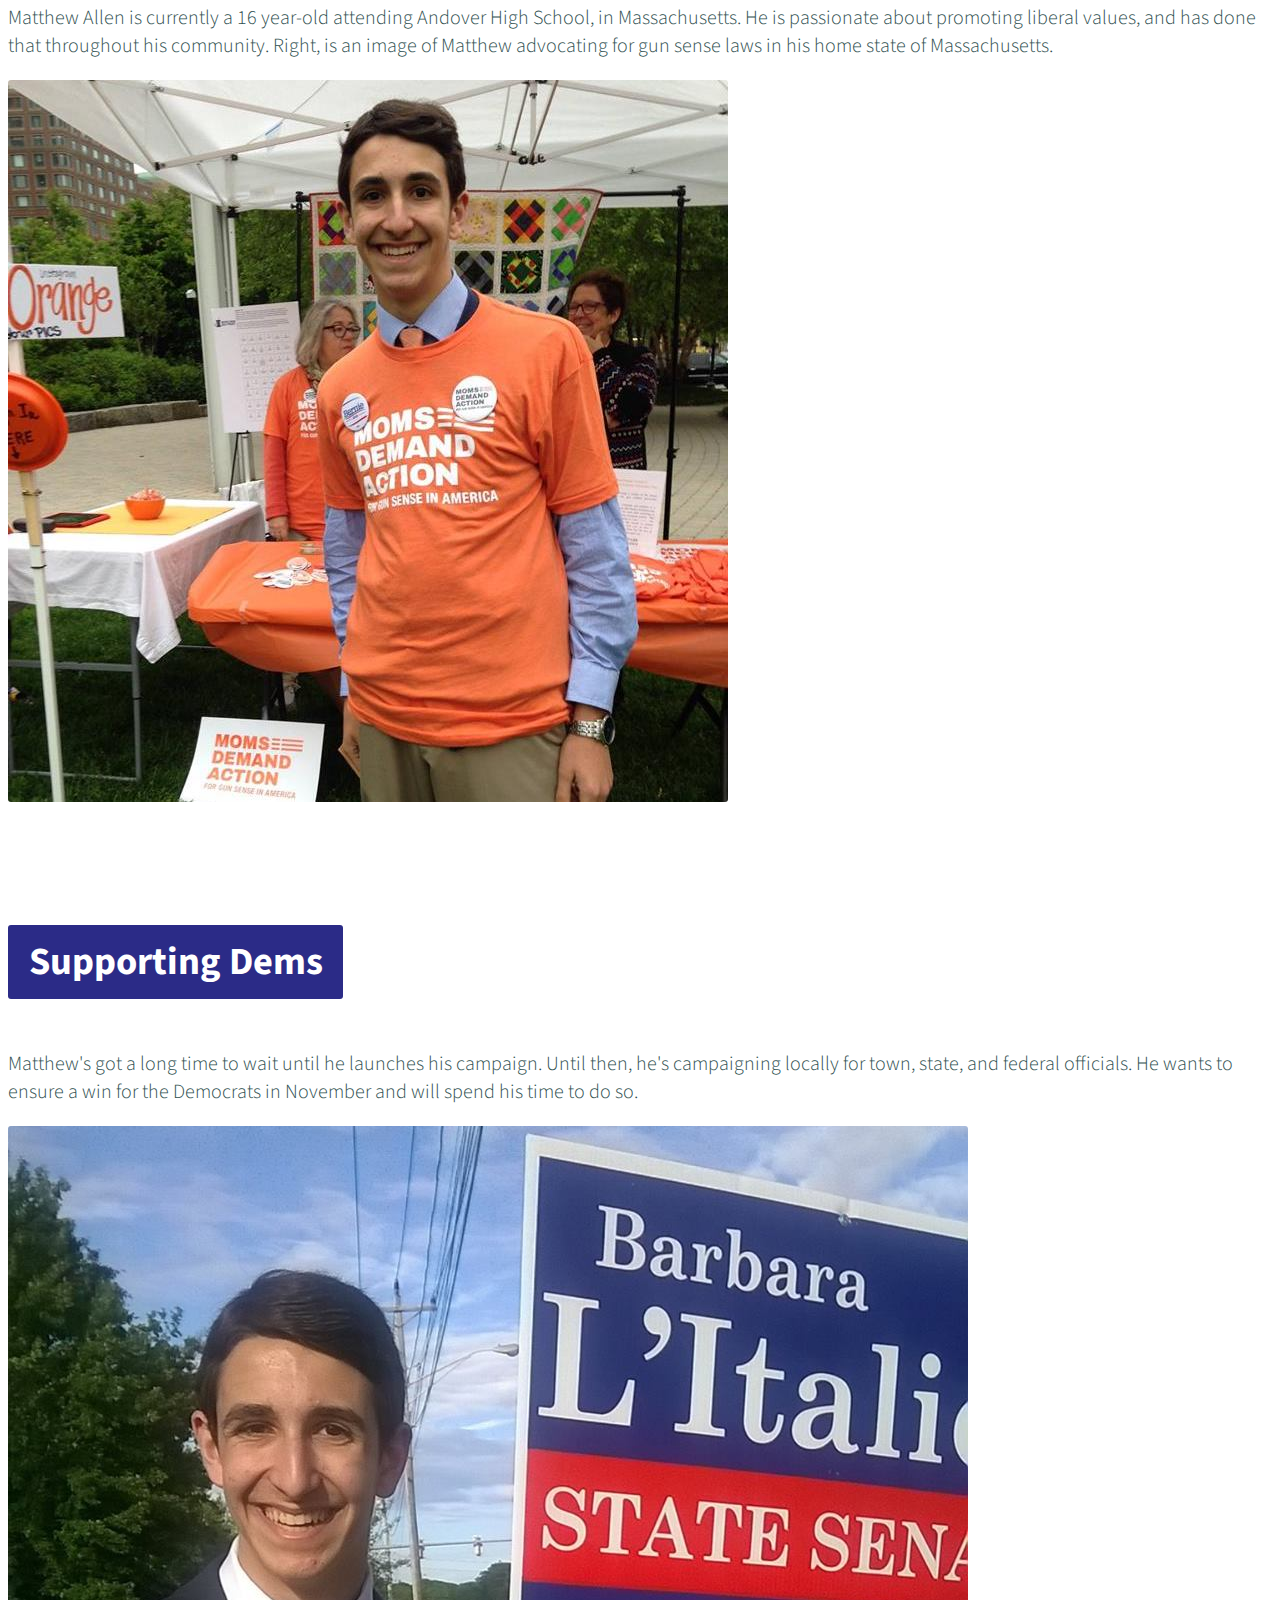
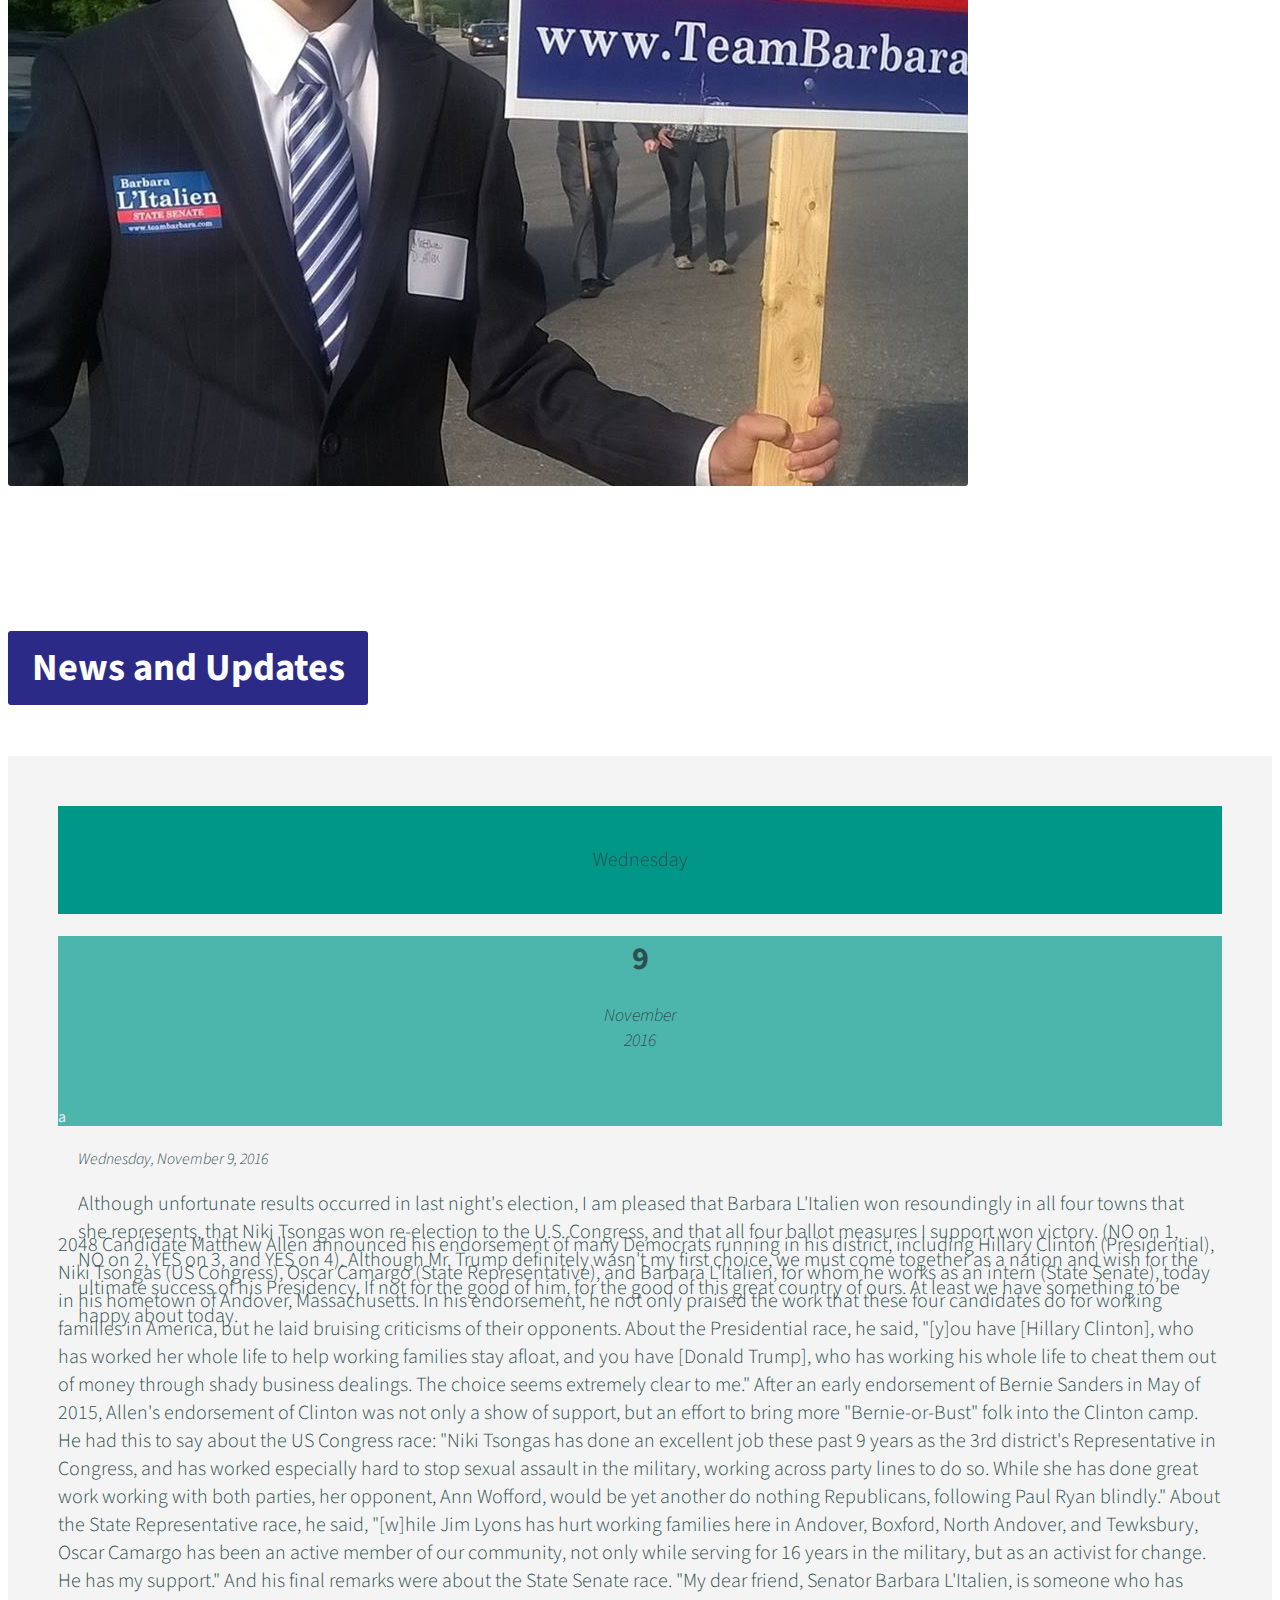
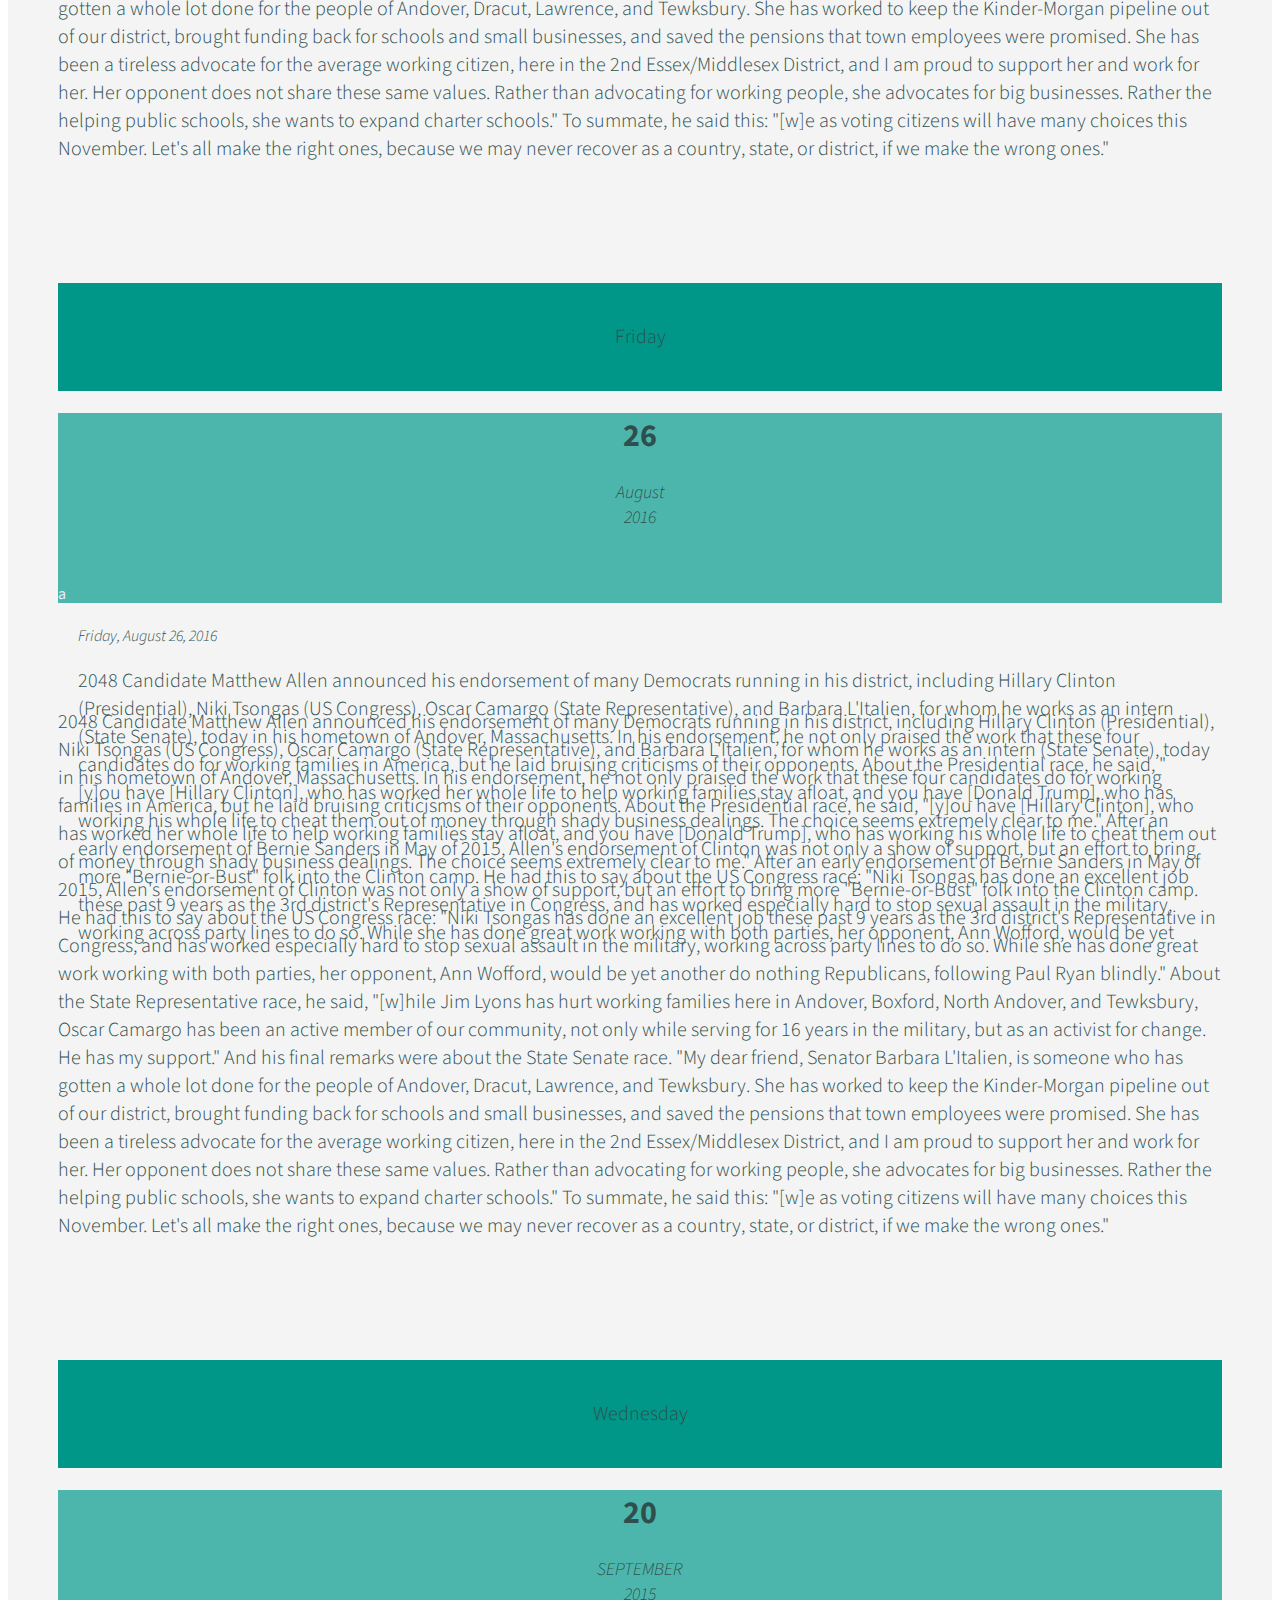
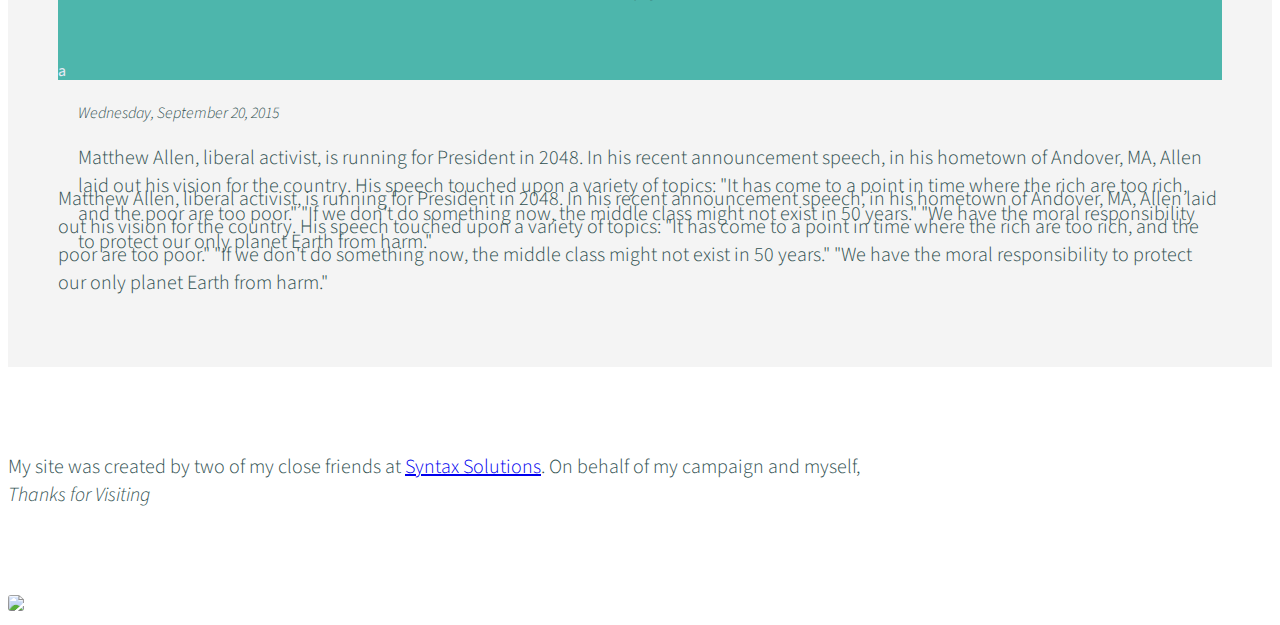
==== commit c9f4b553: "Update index.html" ====
--- a/index.html
+++ b/index.html
@@ -53,7 +53,7 @@
         <div class="row">
             <div class="col m6">
                 <h4 class="highlight who">Who is Matthew</h4>
-                <p>Matthew Allen is currently a 15 year-old attending Andover High School, in Massachusetts. He is passionate about promoting liberal values, and has done that throughout his community. Right, is an image of Matthew advocating for gun sense laws in his home state of Massachusetts.</p>
+                <p>Matthew Allen is currently a 16 year-old attending Andover High School, in Massachusetts. He is passionate about promoting liberal values, and has done that throughout his community. Right, is an image of Matthew advocating for gun sense laws in his home state of Massachusetts.</p>
             </div>
             <div class="col m6">
                 <img src="img/gunsense.jpg" class="center-block responsive-img">
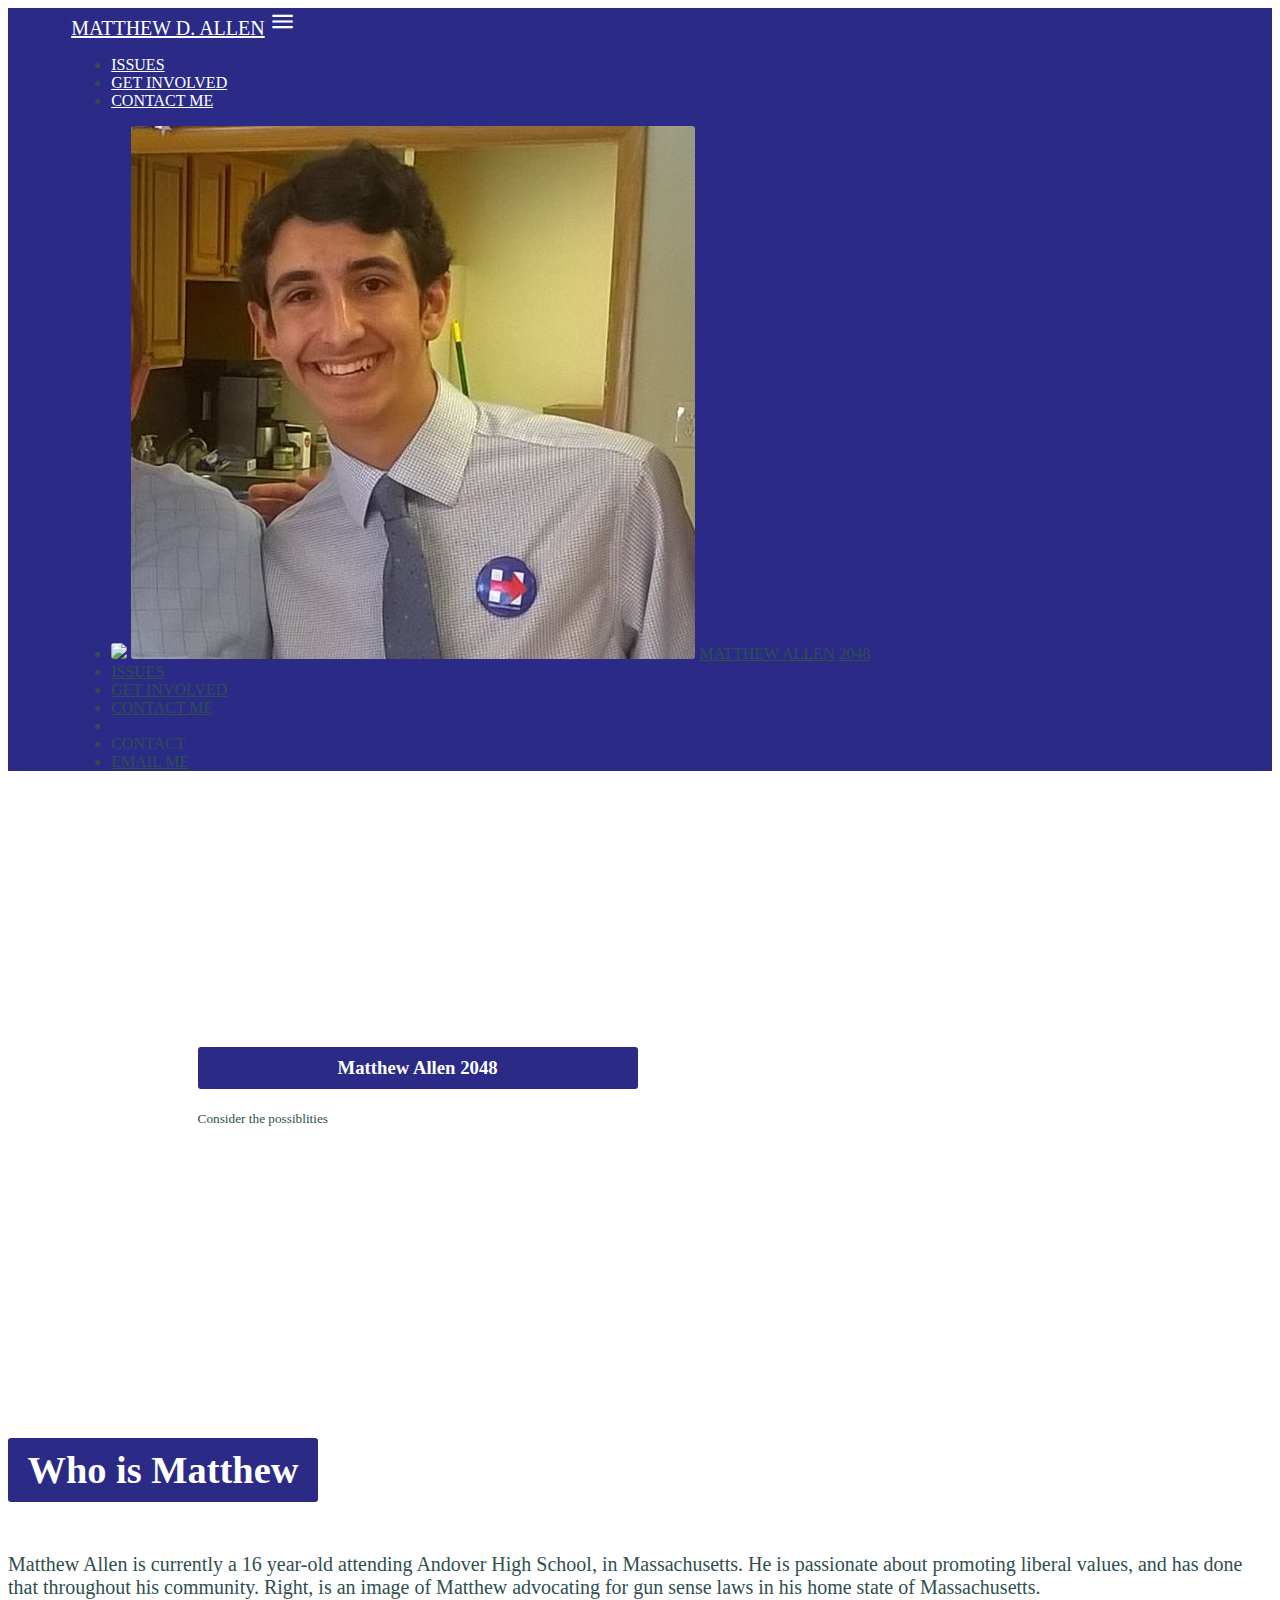
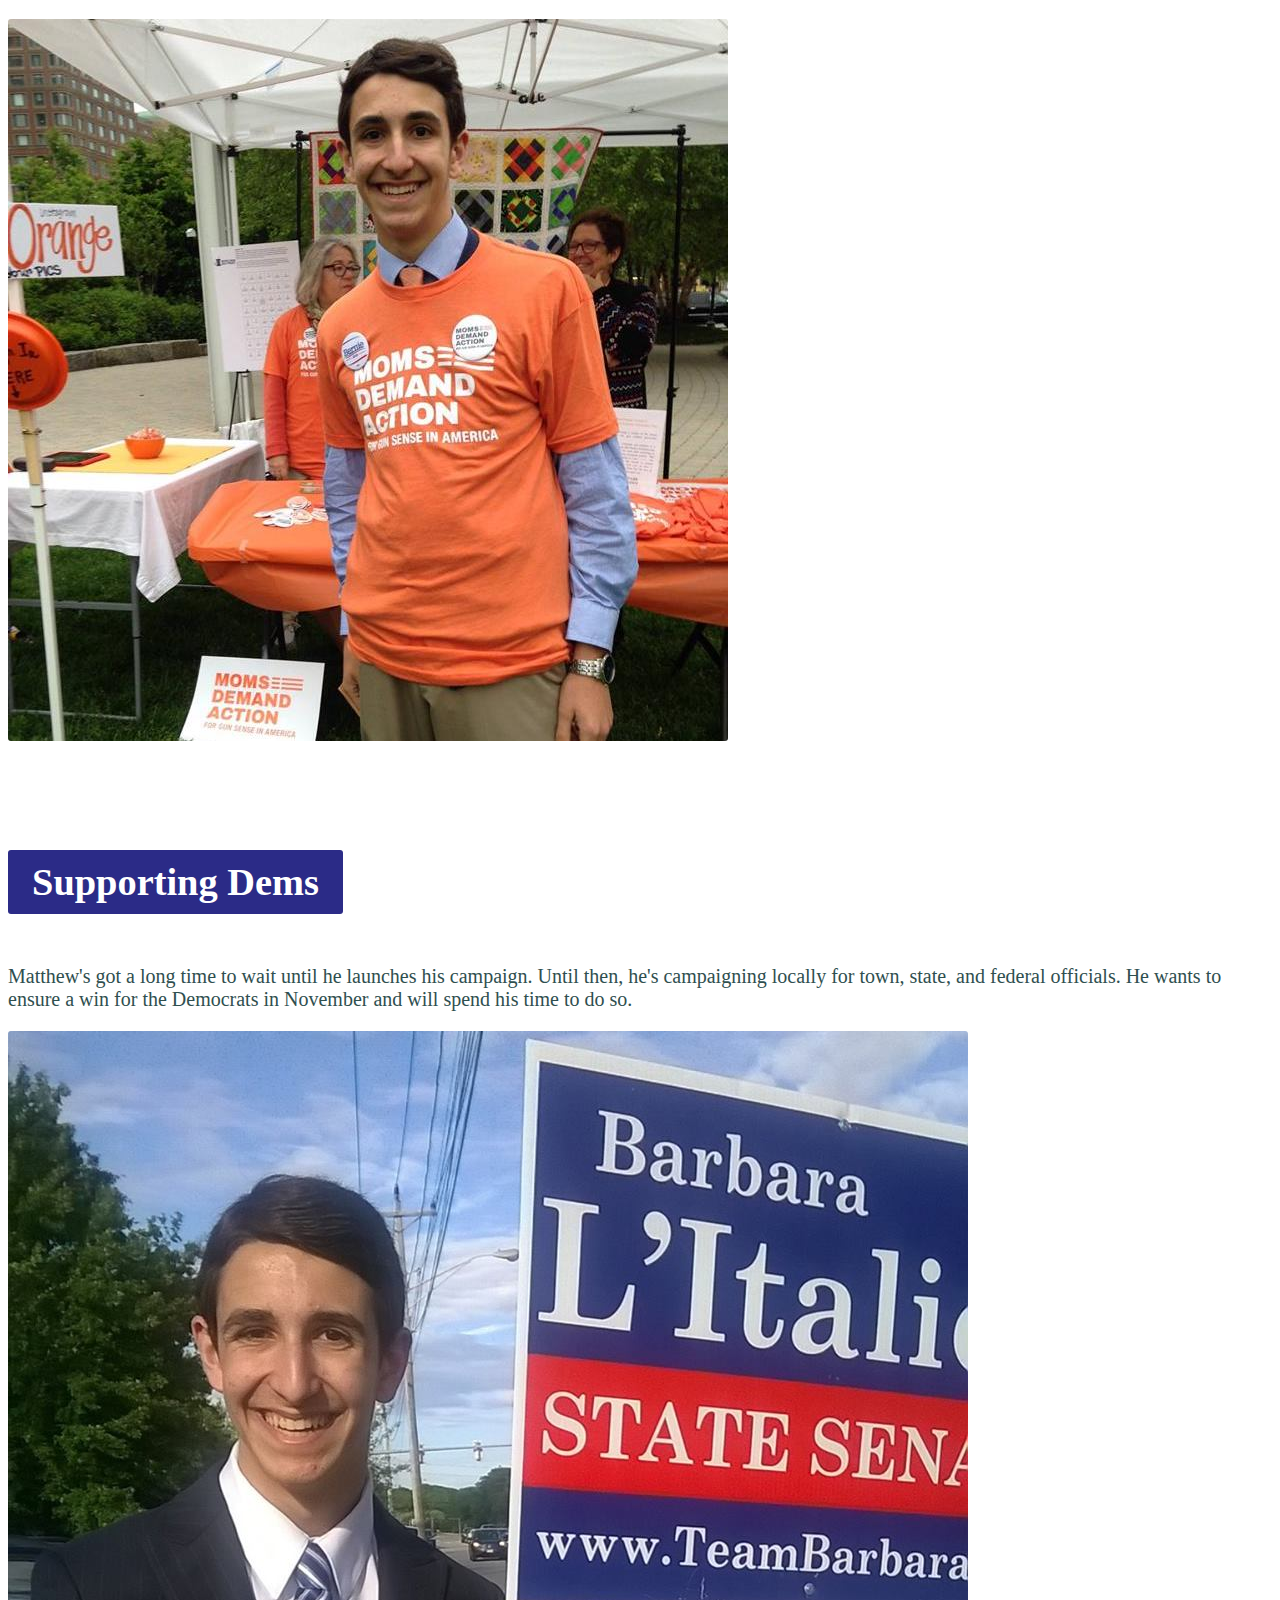
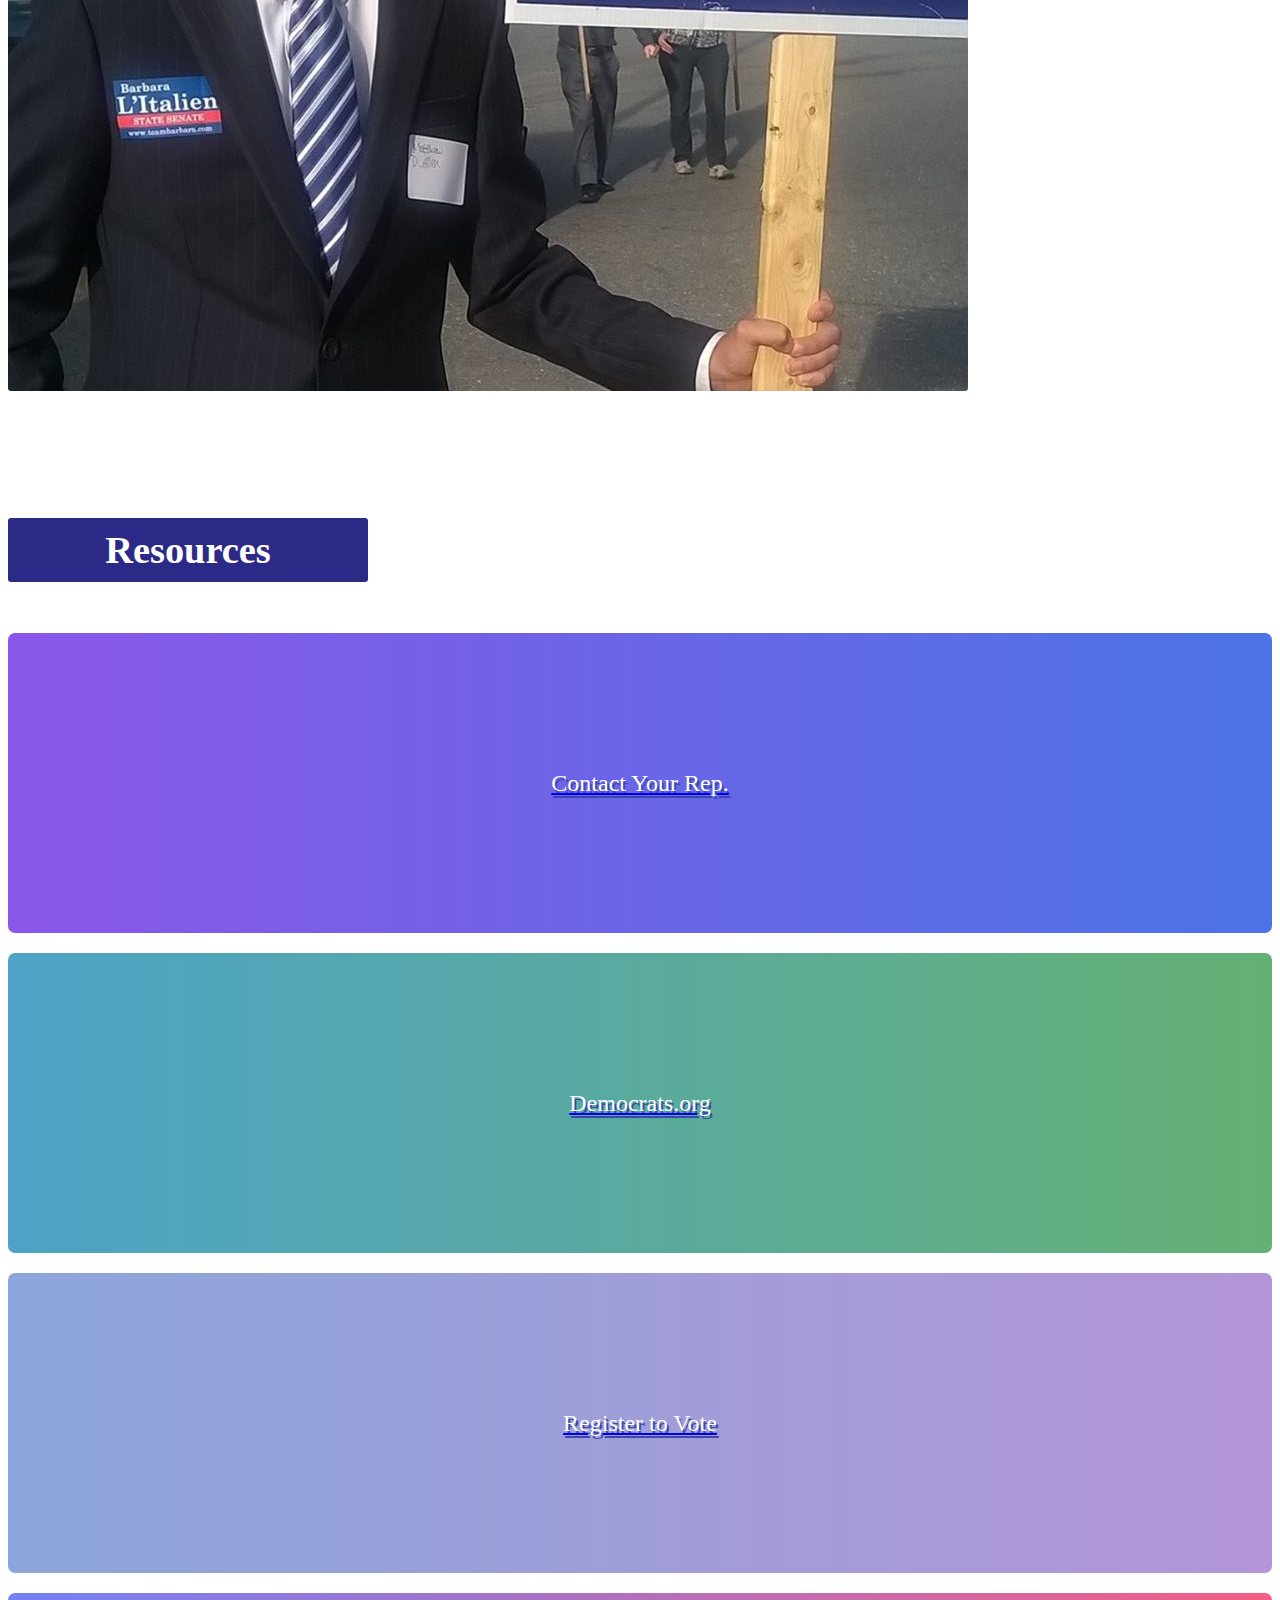
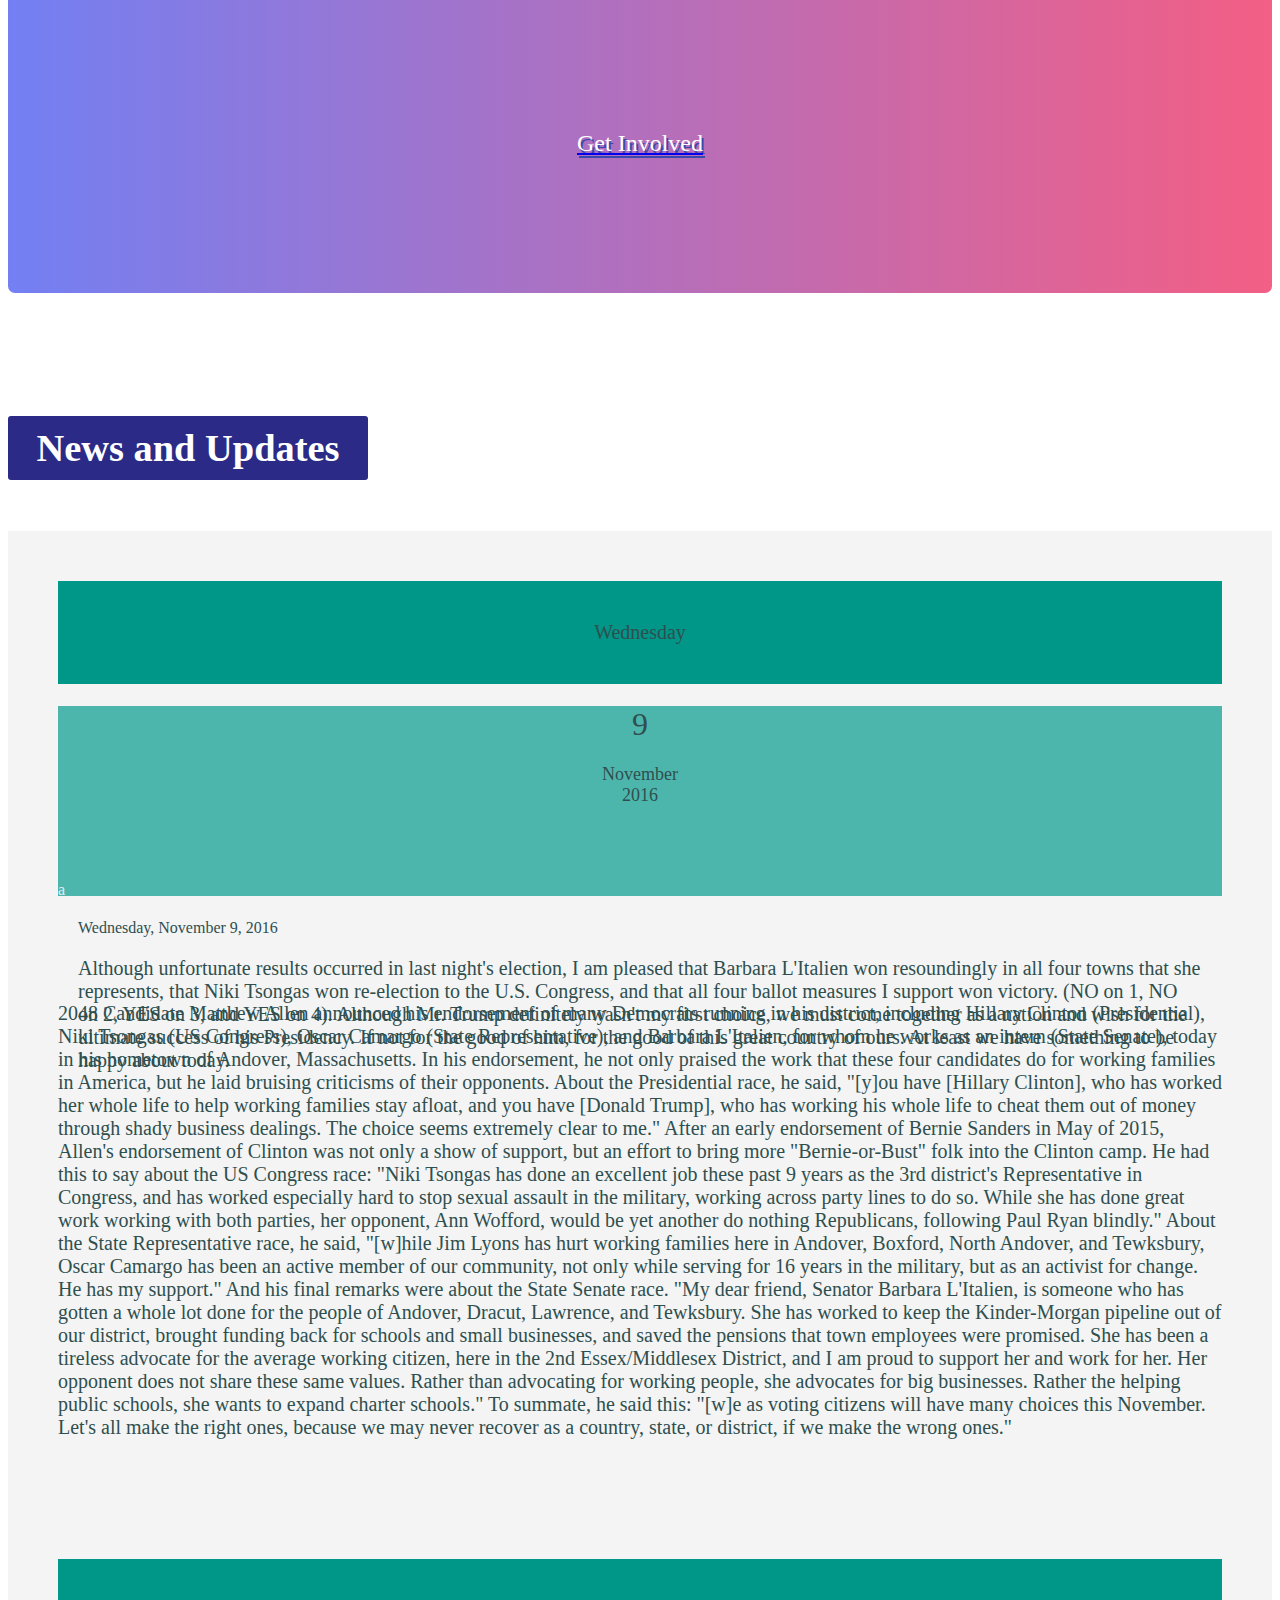
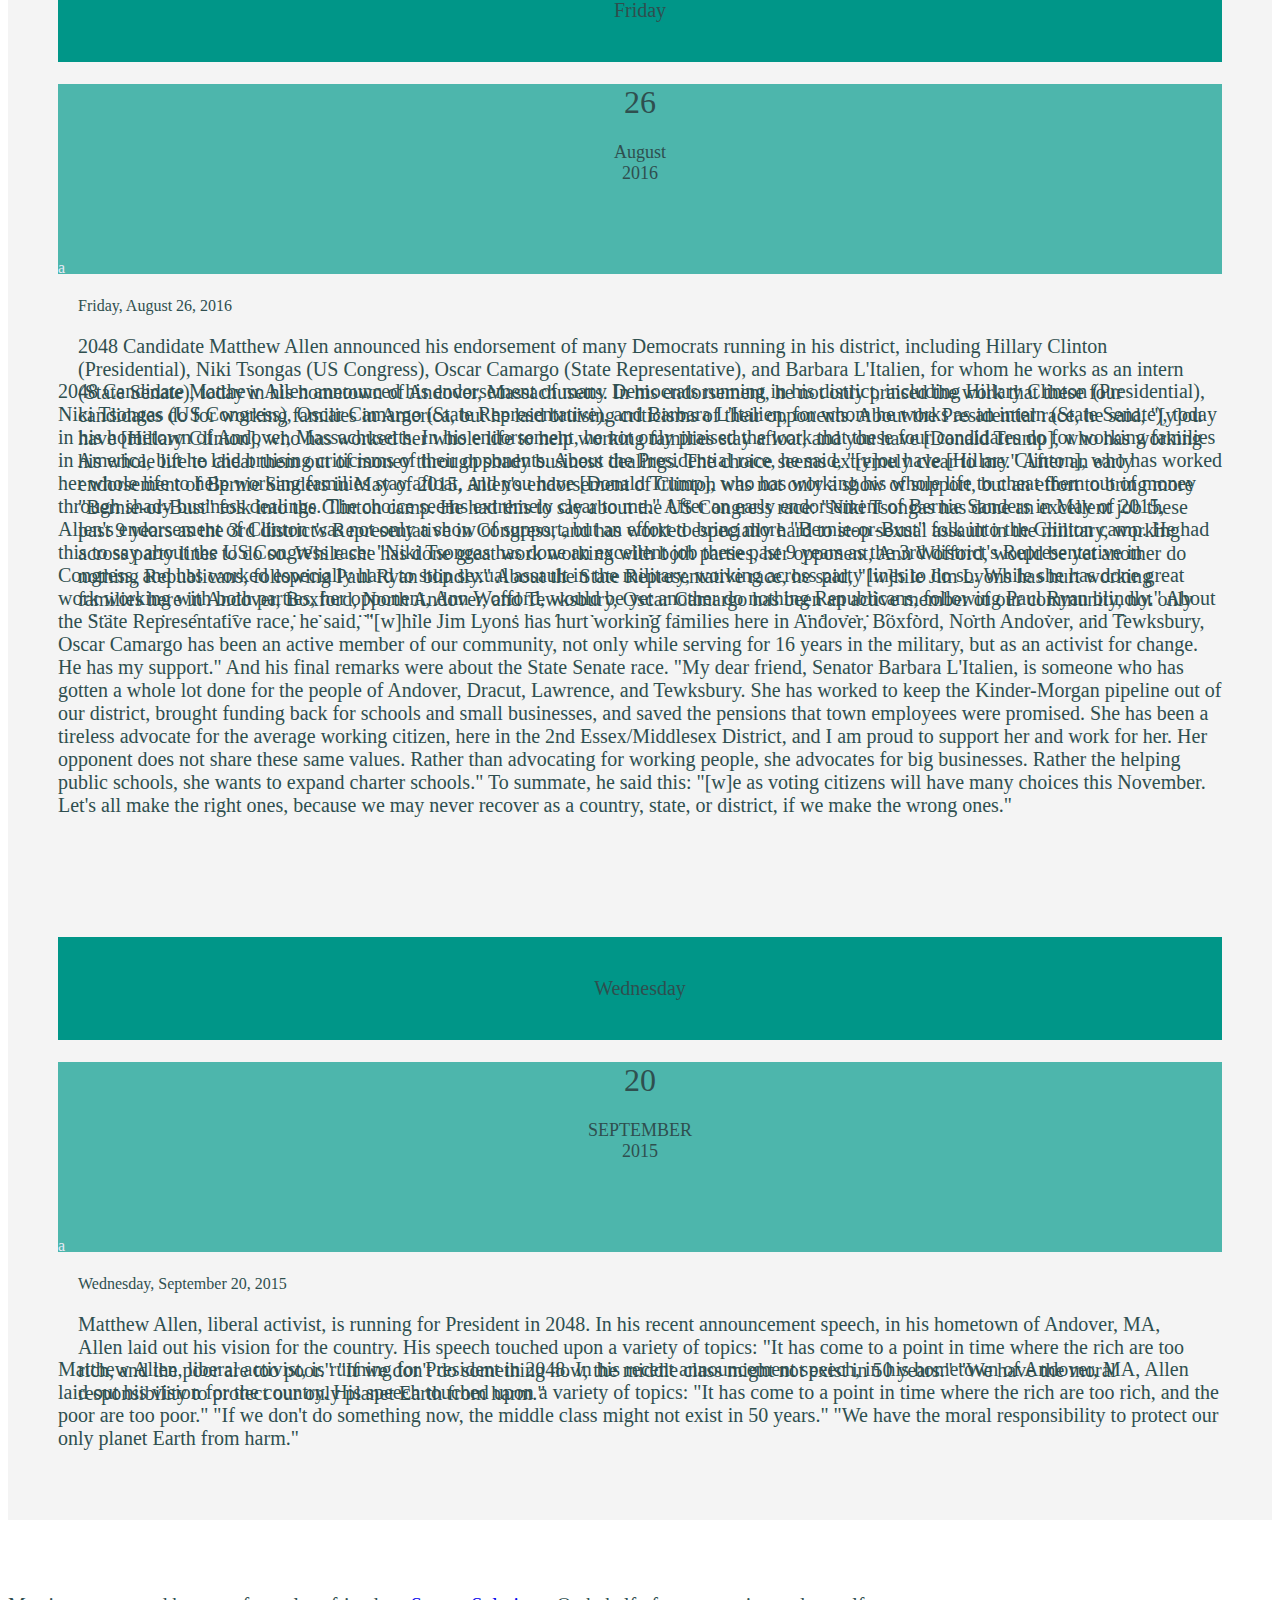
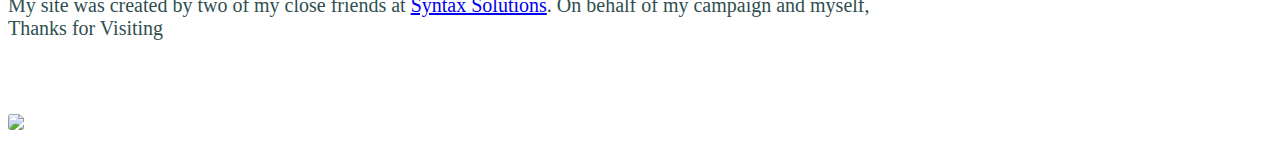
==== commit d716ad0c: "Add files via upload" ====
--- a/index.html
+++ b/index.html
@@ -75,6 +75,42 @@
         <br>
         <br>
         <br>
+        
+        <h4 class="light col s12 highlight news center-block">Resources</h4>
+        <div class="row">
+            <div class="col s12 m6 l6">
+                <a href="https://www.house.gov/representatives">
+                    <div class="contactreps">
+                        <h2>Contact Your Rep.</h2>
+                    </div>
+                </a>
+            </div>
+            <div class="col s12 m6 l6">
+                <a href="https://democrats.org">
+                    <div class="democratsorg">
+                        <h2>Democrats.org</h2>
+                    </div>
+                </a>
+            </div>
+            <div class="col s12 m6 l6">
+                <a href="https://www.usa.gov/register-to-vote">
+                    <div class="registertovote">
+                        <h2>Register to Vote</h2>
+                    </div>
+                </a>
+            </div>
+            <div class="col s12 m6 l6 underline-from-left">
+                <a href="https://www.usa.gov/register-to-vote">
+                    <div class="getinvolved">
+                        <h2>Get Involved</h2>
+                    </div>
+                </a>
+            </div>
+        </div>
+        <br>
+        <br>
+        <br>
+        <br>
         <h4 class="light col s12 highlight news">News and Updates</h4>
         <div class="row dark">
             <div class="col l4 hide-on-med-and-down" style="height: 300px;">
@@ -95,34 +131,11 @@
                 <div class="white" style="height: 300px; overflow-y: scroll; padding: 20px">
                     <i class="red-text" style="font-weight: 300">Wednesday, November 9, 2016</i>
                     <p>Although unfortunate results occurred in last night's election, I am pleased that Barbara L'Italien won resoundingly in all four towns that she represents, that Niki Tsongas won re-election to the U.S. Congress, and that all four ballot measures I support won victory. (NO on 1, NO on 2, YES on 3, and YES on 4). Although Mr. Trump definitely wasn't my first choice, we must come together as a nation and wish for the ultimate success of his Presidency. If not for the good of him, for the good of this great country of ours. At least we have something to be happy about today.
-</p>
-                </div>
-            </div>
-            <p class="hide-on-large-only">2048 Candidate Matthew Allen announced his endorsement of many Democrats running in his district, 
-                    including Hillary Clinton (Presidential), Niki Tsongas (US Congress), Oscar Camargo (State Representative),
-                    and Barbara L'Italien, for whom he works as an intern (State Senate), today in his hometown of Andover, 
-                    Massachusetts. In his endorsement, he not only praised the work that these four candidates do for working 
-                    families in America, but he laid bruising criticisms of their opponents. About the Presidential race, he said, 
-                    "[y]ou have [Hillary Clinton], who has worked her whole life to help working families stay afloat, and you have 
-                    [Donald Trump], who has working his whole life to cheat them out of money through shady business dealings. 
-                    The choice seems extremely clear to me." After an early endorsement of Bernie Sanders in May of 2015, Allen's 
-                    endorsement of Clinton was not only a show of support, but an effort to bring more "Bernie-or-Bust" folk into 
-                    the Clinton camp. He had this to say about the US Congress race: "Niki Tsongas has done an excellent job these 
-                    past 9 years as the 3rd district's Representative in Congress, and has worked especially hard to stop sexual 
-                    assault in the military, working across party lines to do so. While she has done great work working with both 
-                    parties, her opponent, Ann Wofford, would be yet another do nothing Republicans, following Paul Ryan blindly." 
-                    About the State Representative race, he said, "[w]hile Jim Lyons has hurt working families here in Andover, 
-                    Boxford, North Andover, and Tewksbury, Oscar Camargo has been an active member of our community, not only while 
-                    serving for 16 years in the military, but as an activist for change. He has my support." And his final remarks were 
-                    about the State Senate race. "My dear friend, Senator Barbara L'Italien, is someone who has gotten a whole lot done 
-                    for the people of Andover, Dracut, Lawrence, and Tewksbury. She has worked to keep the Kinder-Morgan pipeline out 
-                    of our district, brought funding back for schools and small businesses, and saved the pensions that town employees 
-                    were promised. She has been a tireless advocate for the average working citizen, here in the 2nd Essex/Middlesex 
-                    District, and I am proud to support her and work for her. Her opponent does not share these same values. Rather 
-                    than advocating for working people, she advocates for big businesses. Rather the helping public schools, she wants 
-                    to expand charter schools." To summate, he said this: "[w]e as voting citizens will have many choices this November. 
-                    Let's all make the right ones, because we may never recover as a country, state, or district, if we make the wrong 
-                    ones."</p>
+                    </p>
+                </div>
+            </div>
+            <p class="hide-on-large-only">2048 Candidate Matthew Allen announced his endorsement of many Democrats running in his district, including Hillary Clinton (Presidential), Niki Tsongas (US Congress), Oscar Camargo (State Representative), and Barbara L'Italien, for whom he works as an intern (State Senate), today in his hometown of Andover, Massachusetts. In his endorsement, he not only praised the work that these four candidates do for working families in America, but he laid bruising criticisms of their opponents. About the Presidential race, he said, "[y]ou have [Hillary Clinton], who has worked her whole life to help working families stay afloat, and you have [Donald Trump], who has working his whole life to cheat them out of money through shady business dealings. The choice seems extremely clear to me." After an early endorsement of Bernie Sanders in May of 2015, Allen's endorsement of Clinton was not only a show of support, but an effort to bring more "Bernie-or-Bust" folk into the Clinton camp. He had this to say about the US Congress race: "Niki Tsongas has done an excellent job these past 9 years as the 3rd district's Representative in Congress, and has worked especially hard to stop sexual assault in the military, working across party lines to do so. While she has done great work working with both parties, her opponent, Ann Wofford, would be yet another do nothing Republicans, following Paul Ryan blindly." About the State Representative race, he said, "[w]hile Jim Lyons has hurt working families here in Andover, Boxford, North Andover, and Tewksbury, Oscar Camargo has been an active member of our community, not only while serving for 16 years in the military, but as an activist for change. He has my support." And his final remarks were about the State Senate race. "My dear friend, Senator Barbara L'Italien, is someone who has gotten a whole lot done for the people of Andover, Dracut, Lawrence, and Tewksbury. She has worked to keep the Kinder-Morgan pipeline out of our district, brought funding back for schools and small businesses, and saved the pensions that town employees were promised. She has been a tireless advocate for the average working citizen, here in the 2nd Essex/Middlesex District, and I am proud to support her and work for her. Her opponent does not share these same values. Rather than advocating for working people, she advocates for big businesses. Rather the helping public schools, she wants to expand charter schools." To summate, he said this: "[w]e as voting citizens will have many choices this November. Let's all make the right ones, because we may never recover as a country, state, or district, if we make the wrong ones."
+            </p>
         </div>
         <div class="row dark">
             <div class="col l4 hide-on-med-and-down" style="height: 300px;">
@@ -142,58 +155,12 @@
             <div class="col l7 hide-on-med-and-down" style="height: 83px">
                 <div class="white" style="height: 300px; overflow-y: scroll; padding: 20px">
                     <i class="red-text" style="font-weight: 300">Friday, August 26, 2016</i>
-                    <p>2048 Candidate Matthew Allen announced his endorsement of many Democrats running in his district, 
-                    including Hillary Clinton (Presidential), Niki Tsongas (US Congress), Oscar Camargo (State Representative),
-                    and Barbara L'Italien, for whom he works as an intern (State Senate), today in his hometown of Andover, 
-                    Massachusetts. In his endorsement, he not only praised the work that these four candidates do for working 
-                    families in America, but he laid bruising criticisms of their opponents. About the Presidential race, he said, 
-                    "[y]ou have [Hillary Clinton], who has worked her whole life to help working families stay afloat, and you have 
-                    [Donald Trump], who has working his whole life to cheat them out of money through shady business dealings. 
-                    The choice seems extremely clear to me." After an early endorsement of Bernie Sanders in May of 2015, Allen's 
-                    endorsement of Clinton was not only a show of support, but an effort to bring more "Bernie-or-Bust" folk into 
-                    the Clinton camp. He had this to say about the US Congress race: "Niki Tsongas has done an excellent job these 
-                    past 9 years as the 3rd district's Representative in Congress, and has worked especially hard to stop sexual 
-                    assault in the military, working across party lines to do so. While she has done great work working with both 
-                    parties, her opponent, Ann Wofford, would be yet another do nothing Republicans, following Paul Ryan blindly." 
-                    About the State Representative race, he said, "[w]hile Jim Lyons has hurt working families here in Andover, 
-                    Boxford, North Andover, and Tewksbury, Oscar Camargo has been an active member of our community, not only while 
-                    serving for 16 years in the military, but as an activist for change. He has my support." And his final remarks were 
-                    about the State Senate race. "My dear friend, Senator Barbara L'Italien, is someone who has gotten a whole lot done 
-                    for the people of Andover, Dracut, Lawrence, and Tewksbury. She has worked to keep the Kinder-Morgan pipeline out 
-                    of our district, brought funding back for schools and small businesses, and saved the pensions that town employees 
-                    were promised. She has been a tireless advocate for the average working citizen, here in the 2nd Essex/Middlesex 
-                    District, and I am proud to support her and work for her. Her opponent does not share these same values. Rather 
-                    than advocating for working people, she advocates for big businesses. Rather the helping public schools, she wants 
-                    to expand charter schools." To summate, he said this: "[w]e as voting citizens will have many choices this November. 
-                    Let's all make the right ones, because we may never recover as a country, state, or district, if we make the wrong 
-                    ones."</p>
-                </div>
-            </div>
-            <p class="hide-on-large-only">2048 Candidate Matthew Allen announced his endorsement of many Democrats running in his district, 
-                    including Hillary Clinton (Presidential), Niki Tsongas (US Congress), Oscar Camargo (State Representative),
-                    and Barbara L'Italien, for whom he works as an intern (State Senate), today in his hometown of Andover, 
-                    Massachusetts. In his endorsement, he not only praised the work that these four candidates do for working 
-                    families in America, but he laid bruising criticisms of their opponents. About the Presidential race, he said, 
-                    "[y]ou have [Hillary Clinton], who has worked her whole life to help working families stay afloat, and you have 
-                    [Donald Trump], who has working his whole life to cheat them out of money through shady business dealings. 
-                    The choice seems extremely clear to me." After an early endorsement of Bernie Sanders in May of 2015, Allen's 
-                    endorsement of Clinton was not only a show of support, but an effort to bring more "Bernie-or-Bust" folk into 
-                    the Clinton camp. He had this to say about the US Congress race: "Niki Tsongas has done an excellent job these 
-                    past 9 years as the 3rd district's Representative in Congress, and has worked especially hard to stop sexual 
-                    assault in the military, working across party lines to do so. While she has done great work working with both 
-                    parties, her opponent, Ann Wofford, would be yet another do nothing Republicans, following Paul Ryan blindly." 
-                    About the State Representative race, he said, "[w]hile Jim Lyons has hurt working families here in Andover, 
-                    Boxford, North Andover, and Tewksbury, Oscar Camargo has been an active member of our community, not only while 
-                    serving for 16 years in the military, but as an activist for change. He has my support." And his final remarks were 
-                    about the State Senate race. "My dear friend, Senator Barbara L'Italien, is someone who has gotten a whole lot done 
-                    for the people of Andover, Dracut, Lawrence, and Tewksbury. She has worked to keep the Kinder-Morgan pipeline out 
-                    of our district, brought funding back for schools and small businesses, and saved the pensions that town employees 
-                    were promised. She has been a tireless advocate for the average working citizen, here in the 2nd Essex/Middlesex 
-                    District, and I am proud to support her and work for her. Her opponent does not share these same values. Rather 
-                    than advocating for working people, she advocates for big businesses. Rather the helping public schools, she wants 
-                    to expand charter schools." To summate, he said this: "[w]e as voting citizens will have many choices this November. 
-                    Let's all make the right ones, because we may never recover as a country, state, or district, if we make the wrong 
-                    ones."</p>
+                    <p>2048 Candidate Matthew Allen announced his endorsement of many Democrats running in his district, including Hillary Clinton (Presidential), Niki Tsongas (US Congress), Oscar Camargo (State Representative), and Barbara L'Italien, for whom he works as an intern (State Senate), today in his hometown of Andover, Massachusetts. In his endorsement, he not only praised the work that these four candidates do for working families in America, but he laid bruising criticisms of their opponents. About the Presidential race, he said, "[y]ou have [Hillary Clinton], who has worked her whole life to help working families stay afloat, and you have [Donald Trump], who has working his whole life to cheat them out of money through shady business dealings. The choice seems extremely clear to me." After an early endorsement of Bernie Sanders in May of 2015, Allen's endorsement of Clinton was not only a show of support, but an effort to bring more "Bernie-or-Bust" folk into the Clinton camp. He had this to say about the US Congress race: "Niki Tsongas has done an excellent job these past 9 years as the 3rd district's Representative in Congress, and has worked especially hard to stop sexual assault in the military, working across party lines to do so. While she has done great work working with both parties, her opponent, Ann Wofford, would be yet another do nothing Republicans, following Paul Ryan blindly." About the State Representative race, he said, "[w]hile Jim Lyons has hurt working families here in Andover, Boxford, North Andover, and Tewksbury, Oscar Camargo has been an active member of our community, not only while serving for 16 years in the military, but as an activist for change. He has my support." And his final remarks were about the State Senate race. "My dear friend, Senator Barbara L'Italien, is someone who has gotten a whole lot done for the people of Andover, Dracut, Lawrence, and Tewksbury. She has worked to keep the Kinder-Morgan pipeline out of our district, brought funding back for schools and small businesses, and saved the pensions that town employees were promised. She has been a tireless advocate for the average working citizen, here in the 2nd Essex/Middlesex District, and I am proud to support her and work for her. Her opponent does not share these same values. Rather than advocating for working people, she advocates for big businesses. Rather the helping public schools, she wants to expand charter schools." To summate, he said this: "[w]e as voting citizens will have many choices this November. Let's all make the right ones, because we may never recover as a country, state, or district, if we make the wrong ones."
+                    </p>
+                </div>
+            </div>
+            <p class="hide-on-large-only">2048 Candidate Matthew Allen announced his endorsement of many Democrats running in his district, including Hillary Clinton (Presidential), Niki Tsongas (US Congress), Oscar Camargo (State Representative), and Barbara L'Italien, for whom he works as an intern (State Senate), today in his hometown of Andover, Massachusetts. In his endorsement, he not only praised the work that these four candidates do for working families in America, but he laid bruising criticisms of their opponents. About the Presidential race, he said, "[y]ou have [Hillary Clinton], who has worked her whole life to help working families stay afloat, and you have [Donald Trump], who has working his whole life to cheat them out of money through shady business dealings. The choice seems extremely clear to me." After an early endorsement of Bernie Sanders in May of 2015, Allen's endorsement of Clinton was not only a show of support, but an effort to bring more "Bernie-or-Bust" folk into the Clinton camp. He had this to say about the US Congress race: "Niki Tsongas has done an excellent job these past 9 years as the 3rd district's Representative in Congress, and has worked especially hard to stop sexual assault in the military, working across party lines to do so. While she has done great work working with both parties, her opponent, Ann Wofford, would be yet another do nothing Republicans, following Paul Ryan blindly." About the State Representative race, he said, "[w]hile Jim Lyons has hurt working families here in Andover, Boxford, North Andover, and Tewksbury, Oscar Camargo has been an active member of our community, not only while serving for 16 years in the military, but as an activist for change. He has my support." And his final remarks were about the State Senate race. "My dear friend, Senator Barbara L'Italien, is someone who has gotten a whole lot done for the people of Andover, Dracut, Lawrence, and Tewksbury. She has worked to keep the Kinder-Morgan pipeline out of our district, brought funding back for schools and small businesses, and saved the pensions that town employees were promised. She has been a tireless advocate for the average working citizen, here in the 2nd Essex/Middlesex District, and I am proud to support her and work for her. Her opponent does not share these same values. Rather than advocating for working people, she advocates for big businesses. Rather the helping public schools, she wants to expand charter schools." To summate, he said this: "[w]e as voting citizens will have many choices this November. Let's all make the right ones, because we may never recover as a country, state, or district, if we make the wrong ones."
+            </p>
         </div>
         <div class="row dark">
             <div class="col l4 hide-on-med-and-down" style="height: 300px;">
@@ -213,18 +180,11 @@
             <div class="col l7 hide-on-med-and-down" style="height: 83px">
                 <div class="white" style="height: 300px; overflow-y: scroll; padding: 20px">
                     <i class="red-text" style="font-weight: 300">Wednesday,  September 20, 2015</i>
-                    <p>Matthew Allen, liberal activist, is running for President in 2048. In his recent announcement speech, in his hometown of 
-                        Andover, MA, Allen laid out his vision for the country. His speech touched upon a variety of topics: "It has come 
-                        to a point in time where the rich are too rich, and the poor are too poor." "If we don't do something now, the 
-                        middle class might not exist in 50 years." "We have the moral responsibility to protect our only planet Earth 
-                        from harm."</p>
+                    <p>Matthew Allen, liberal activist, is running for President in 2048. In his recent announcement speech, in his hometown of Andover, MA, Allen laid out his vision for the country. His speech touched upon a variety of topics: "It has come to a point in time where the rich are too rich, and the poor are too poor." "If we don't do something now, the middle class might not exist in 50 years." "We have the moral responsibility to protect our only planet Earth from harm."</p>
                 </div>
             </div>
             <!-- FOR SMALLER SIZES OUTSIDE OF BOXES -->
-            <p class="hide-on-large-only">Matthew Allen, liberal activist, is running for President in 2048. In his recent announcement speech, 
-                in his hometown of Andover, MA, Allen laid out his vision for the country. His speech touched upon a variety of topics: "It has 
-                come to a point in time where the rich are too rich, and the poor are too poor." "If we don't do something now, the middle class 
-                might not exist in 50 years." "We have the moral responsibility to protect our only planet Earth from harm."</p>
+            <p class="hide-on-large-only">Matthew Allen, liberal activist, is running for President in 2048. In his recent announcement speech, in his hometown of Andover, MA, Allen laid out his vision for the country. His speech touched upon a variety of topics: "It has come to a point in time where the rich are too rich, and the poor are too poor." "If we don't do something now, the middle class might not exist in 50 years." "We have the moral responsibility to protect our only planet Earth from harm."</p>
         </div>
         <section id="section3">
             <br>
@@ -245,4 +205,4 @@
     <script src="js/init.js"></script>
 </body>
 
-</html>
+</html>--- a/stylesheets/main.css
+++ b/stylesheets/main.css
@@ -1,10 +1,18 @@
 @import 'https://fonts.googleapis.com/css?family=Source+Sans+Pro:300,400,700';
+* {
+  font-family: 'Product Sans';
+  font-style: normal;
+  font-weight: 400;
+  src: local('Open Sans'), local('OpenSans'), url(https://fonts.gstatic.com/s/productsans/v5/HYvgU2fE2nRJvZ5JFAumwegdm0LZdjqr5-oayXSOefg.woff2) format('woff2');
+}
 body {
     font-family: 'Source Sans Pro', sans-serif;
     color: darkslategray;
     overflow-x: hidden;
 }
-
+p, nav, a {
+    font-family: 'Roboto';
+}
 hr {
     border: 1px solid #ececec;
     position: relative;
@@ -169,3 +177,51 @@
     text-align: center;
     color: white;
 }
+.contactreps {
+    height: 300px !important;
+    background: url(/img/Electric%20Violet.png) center center;
+    width: 100% !important;
+    border-radius: 7px;
+    color: white;
+}
+.democratsorg {
+    height: 300px !important;
+    background: url(/img/Mild.jpg) center center;
+    width: 100% !important;
+    border-radius: 7px;
+    color: white;
+}
+.registertovote {
+    height: 300px !important;
+    background: url(/img/Dirty%20Fog.jpg) left center;
+    width: 100% !important;
+    border-radius: 7px;
+    color: white;
+}
+.getinvolved {
+    height: 300px !important;
+    background: url(/img/Sublime%20Light.jpg) center center;
+    width: 100% !important;
+    border-radius: 7px;
+    color: white;
+}
+.contactreps > h2 {
+    line-height: 300px !important;
+    text-align: center;
+    text-shadow: 2px 3px #3949AB;
+}
+.democratsorg > h2 {
+    line-height: 300px !important;
+    text-align: center;
+    text-shadow: 2px 3px #3949AB;
+}
+.registertovote > h2 {
+    line-height: 300px !important;
+    text-align: center;
+    text-shadow: 2px 3px #3949AB;
+}
+.getinvolved > h2 {
+    line-height: 300px !important;
+    text-align: center;
+    text-shadow: 2px 3px #3949AB;
+}
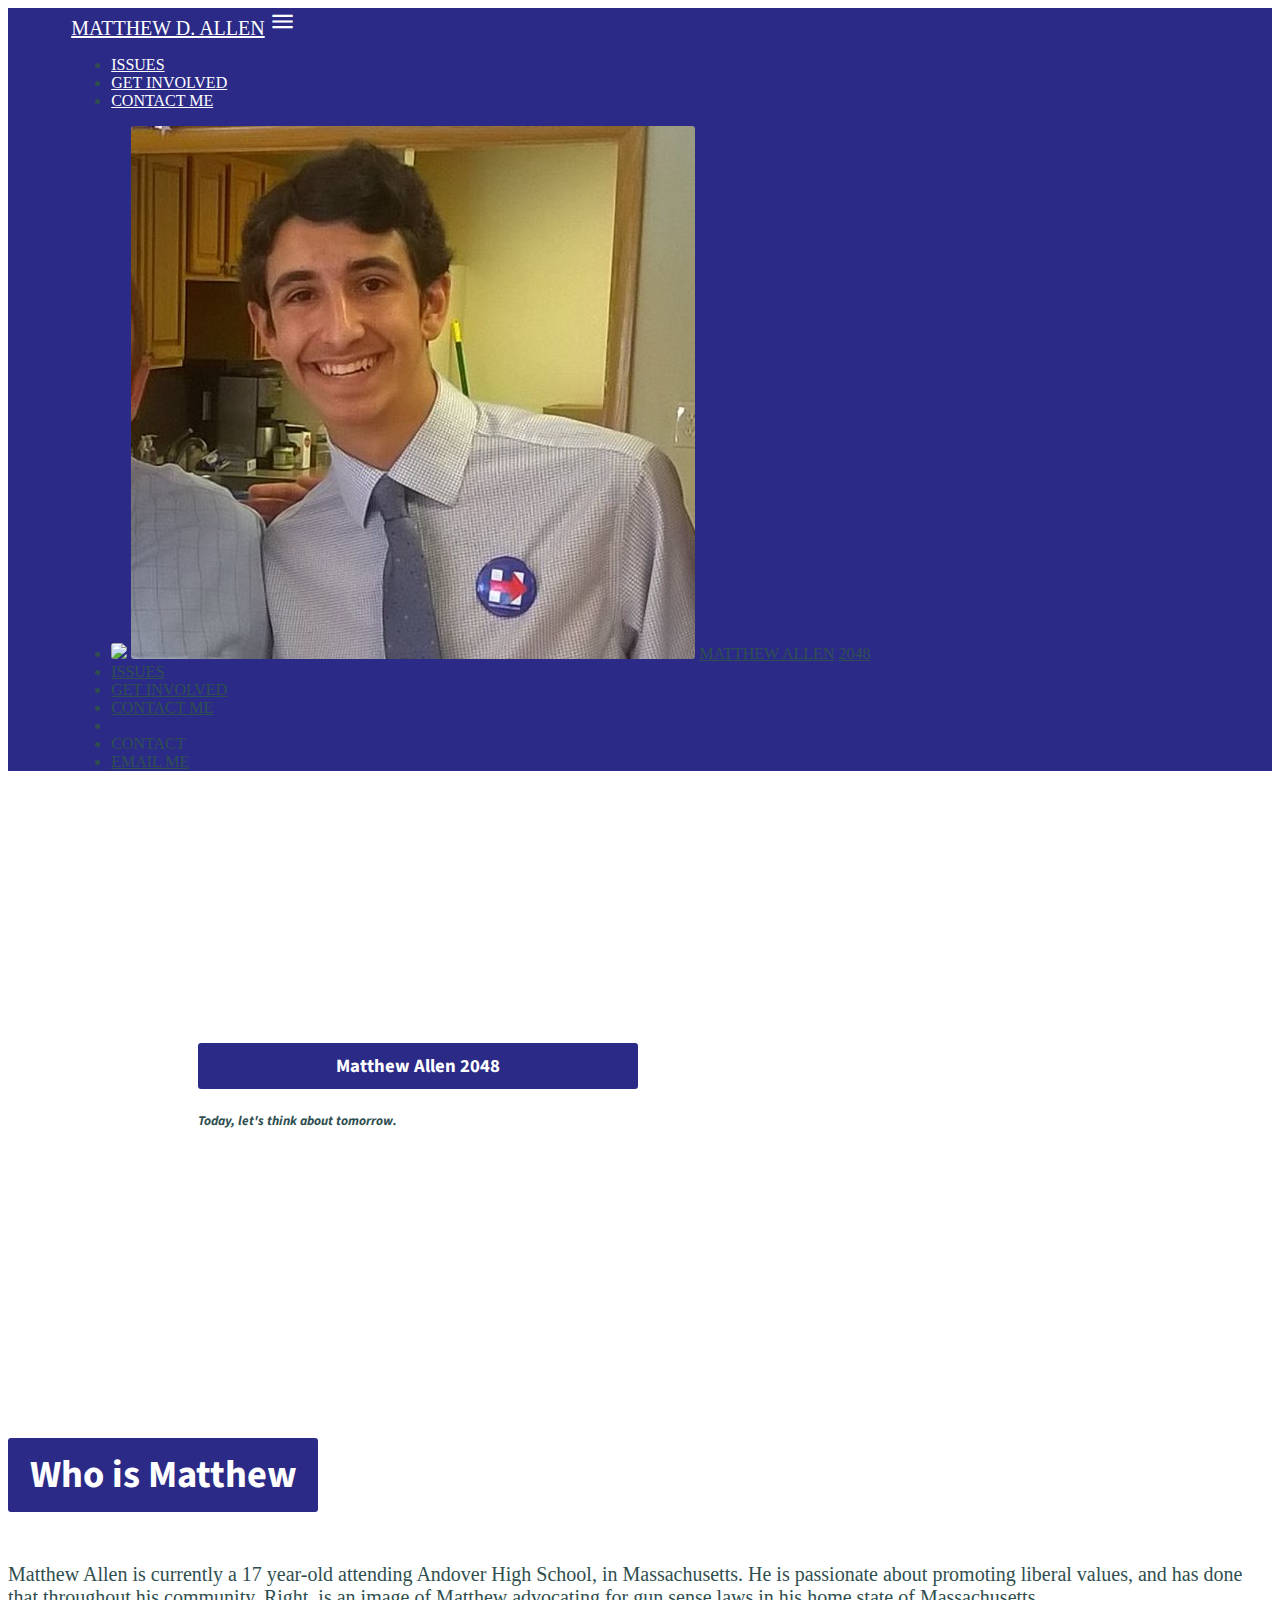
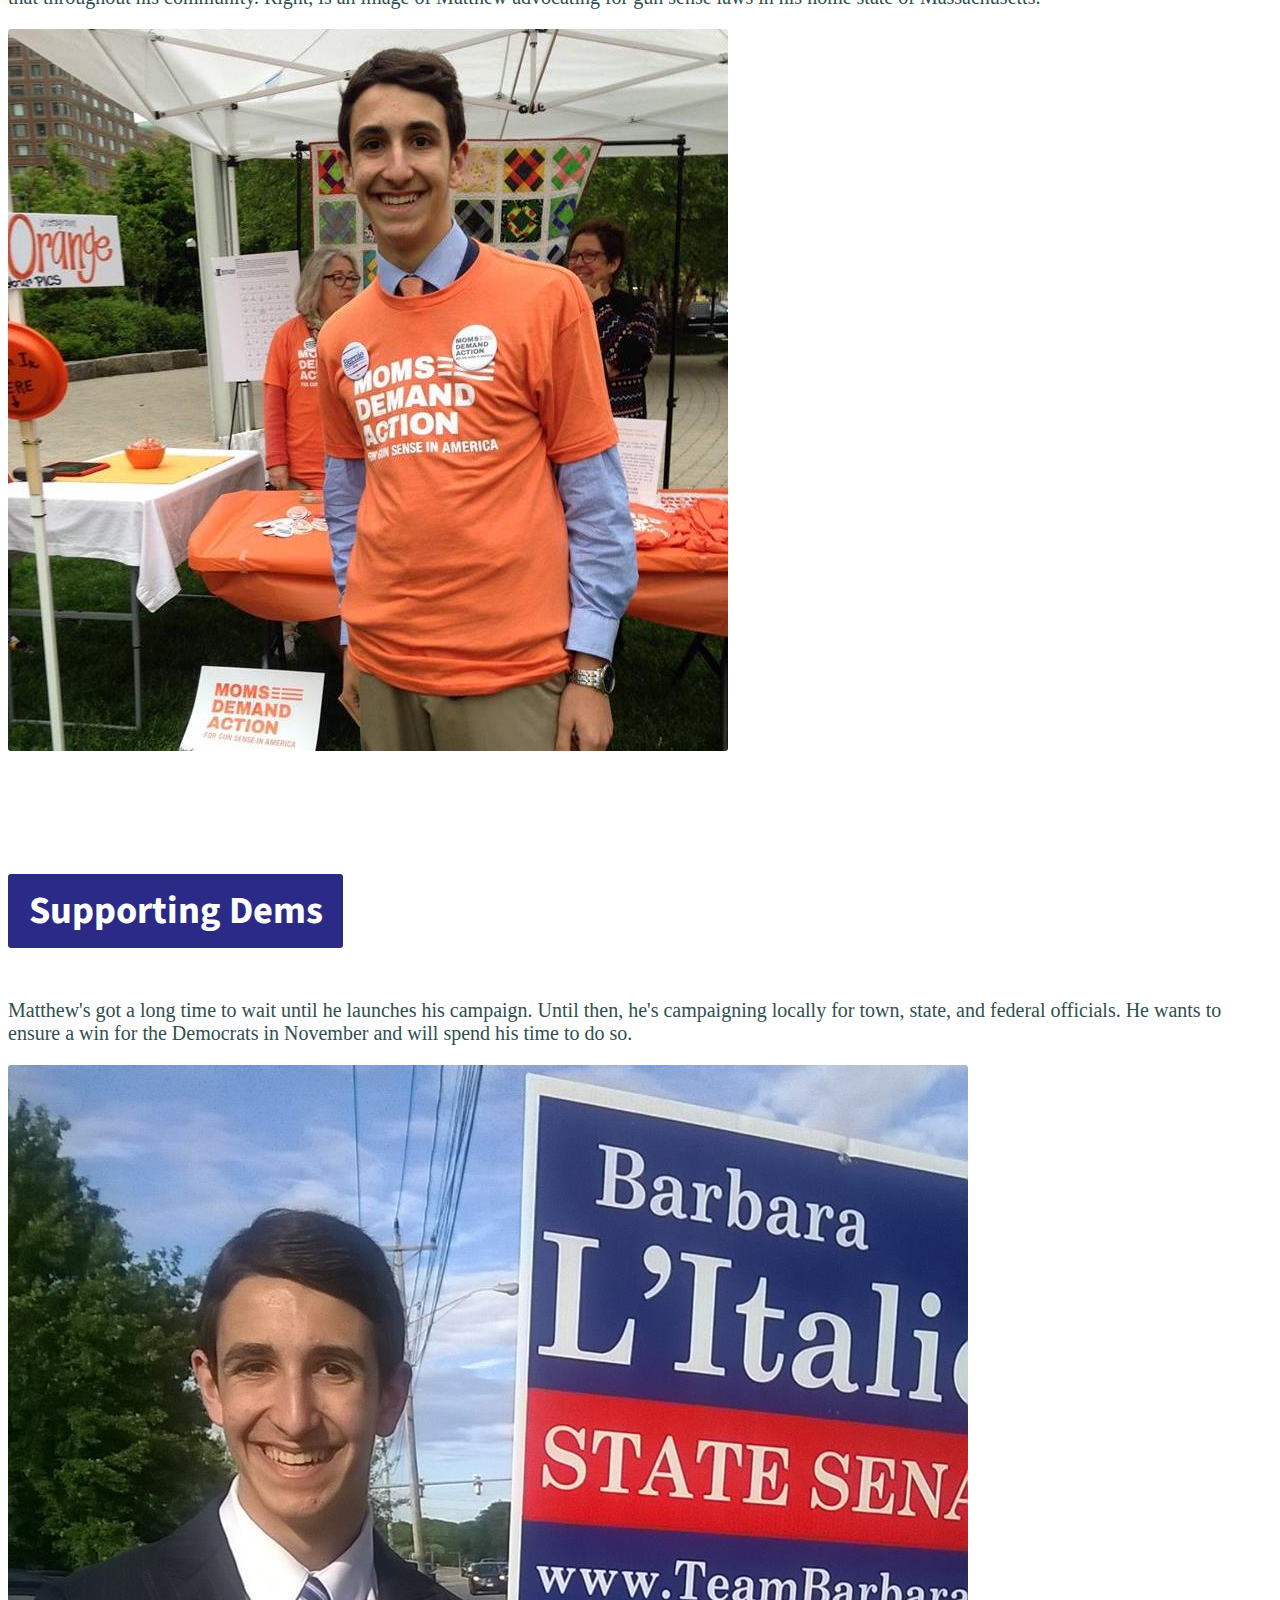
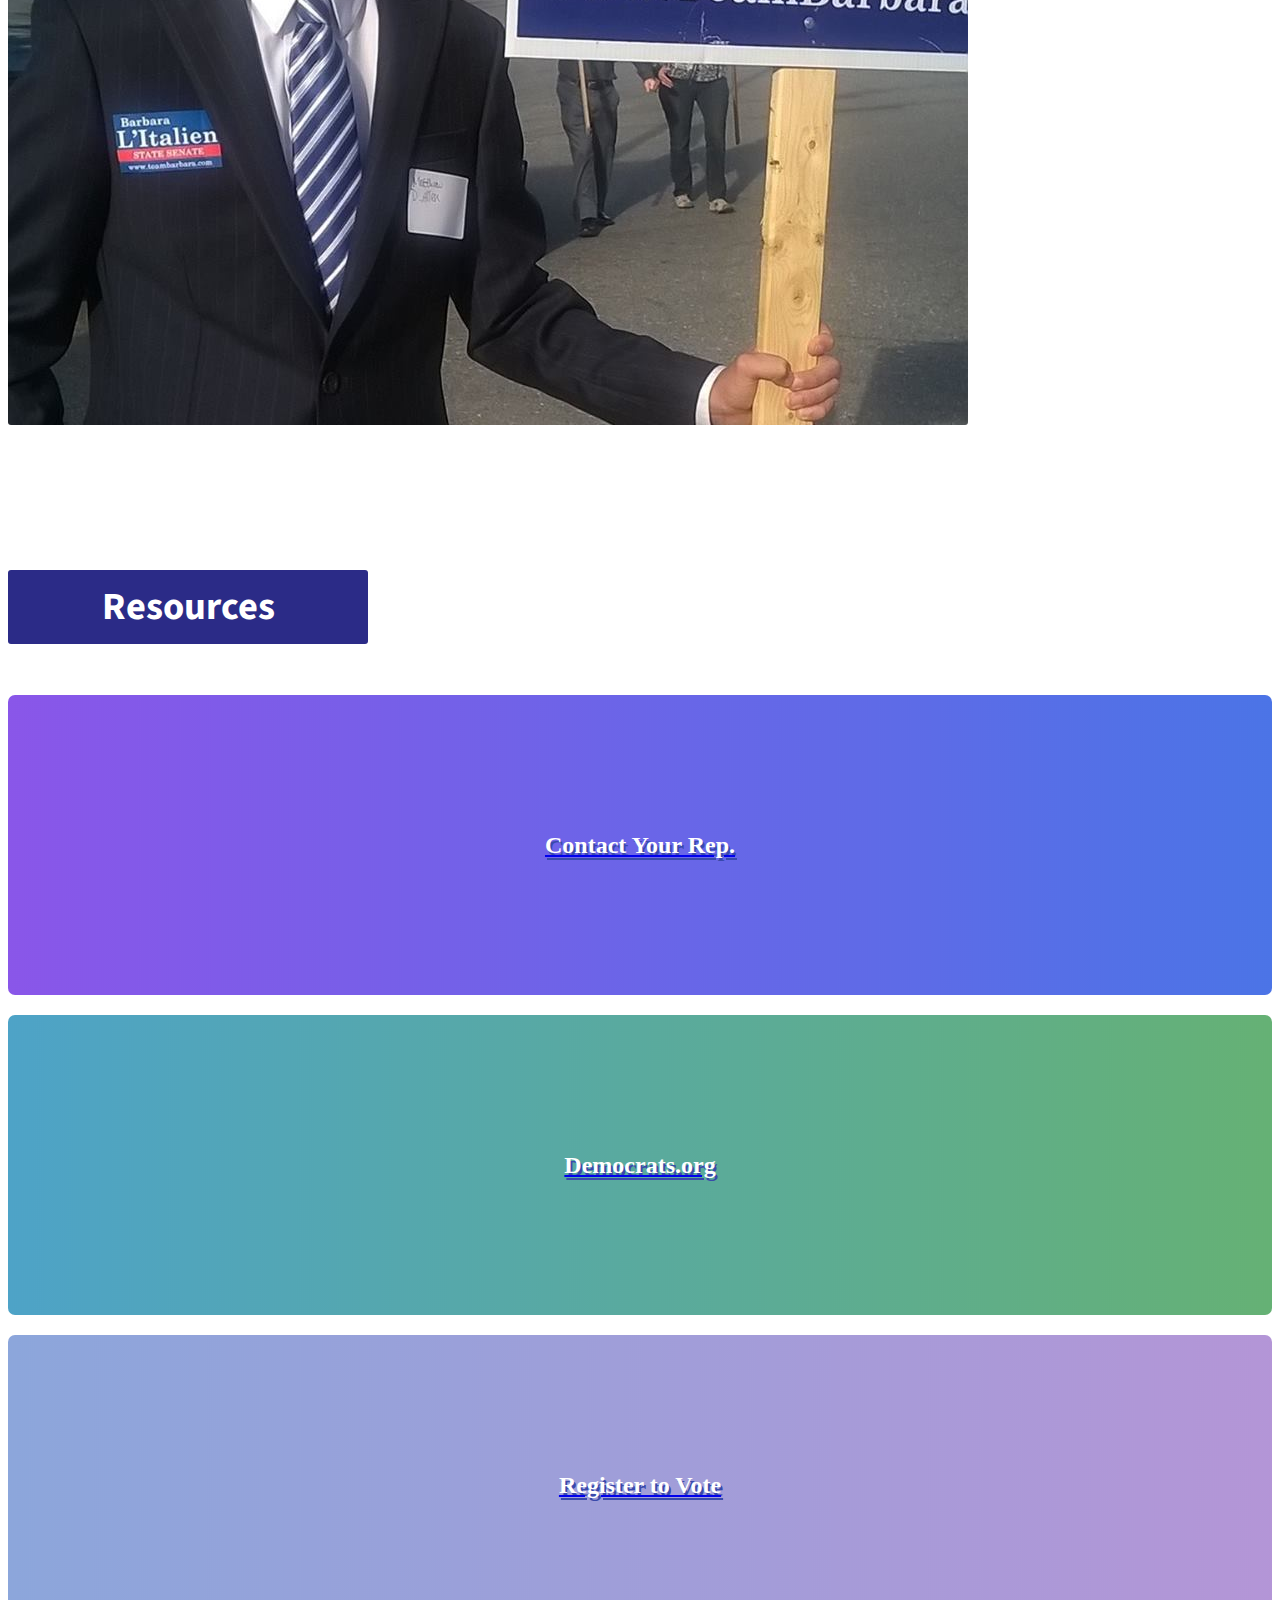
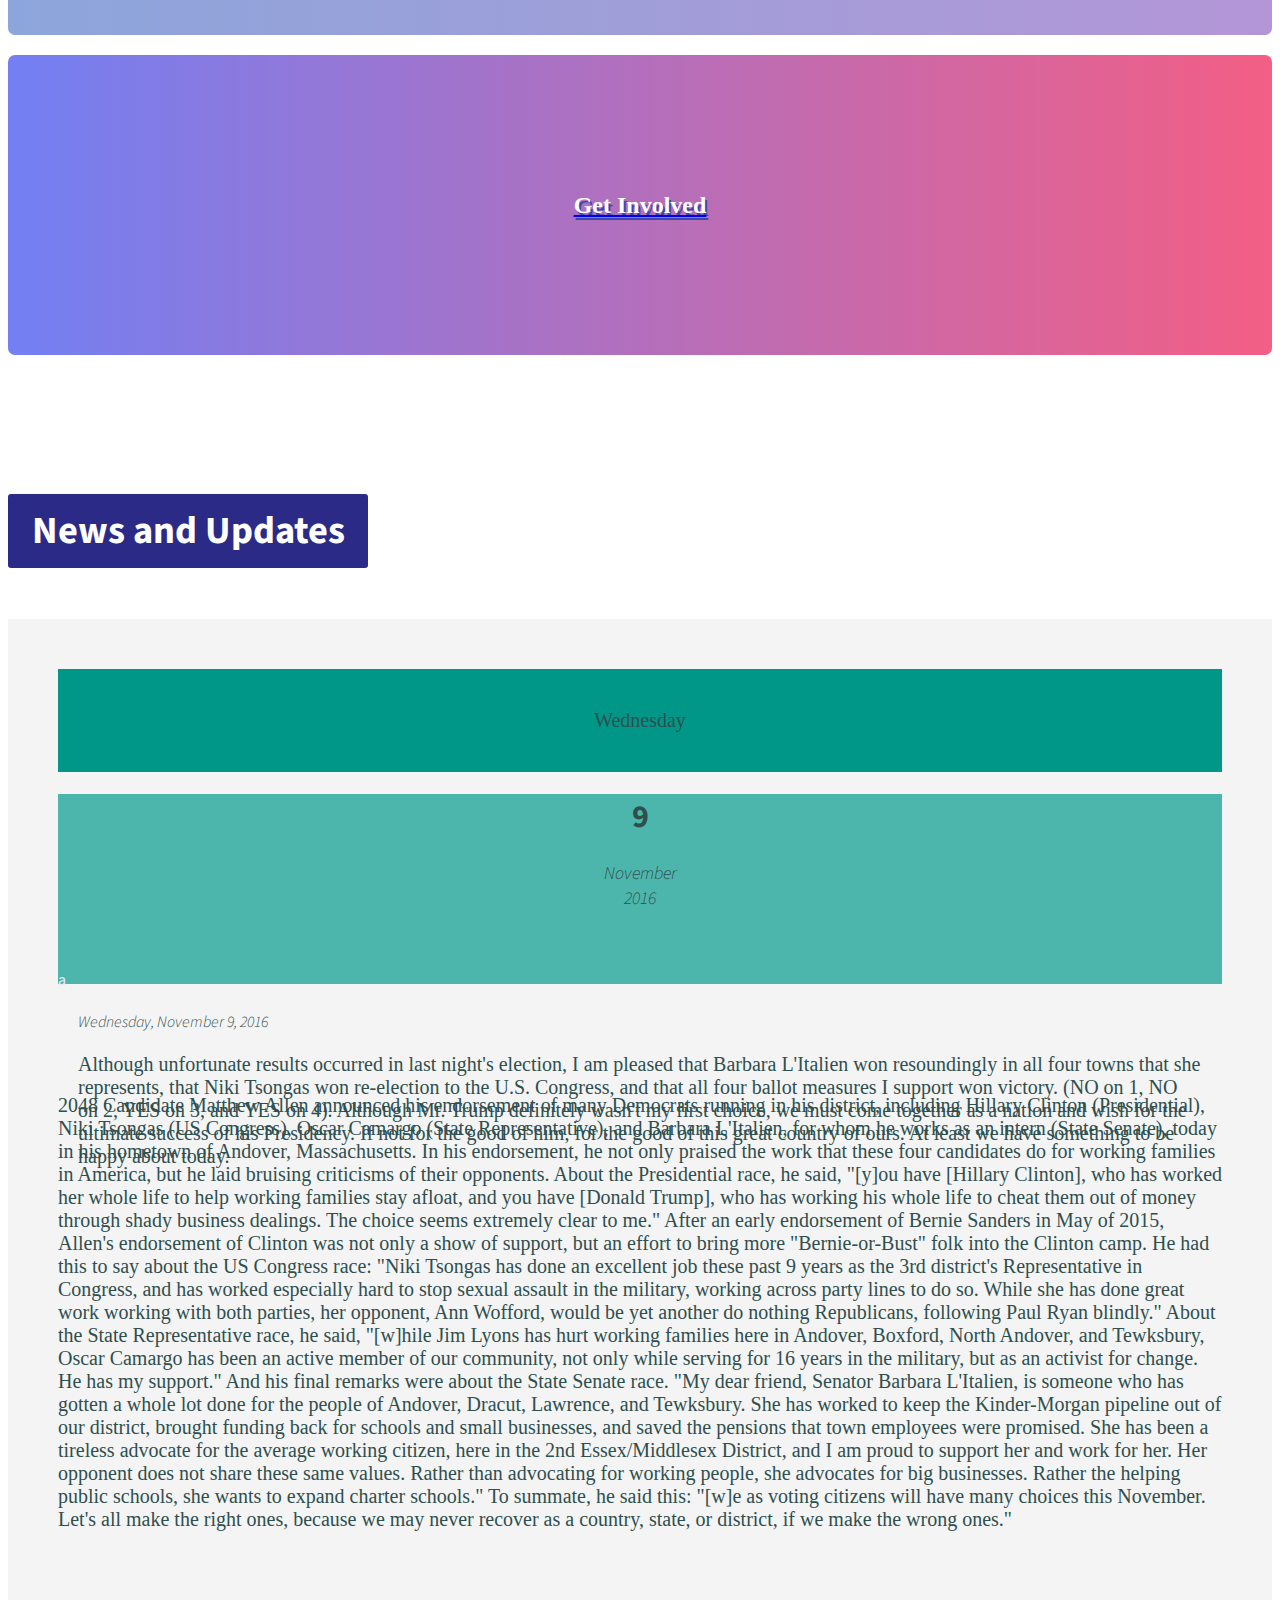
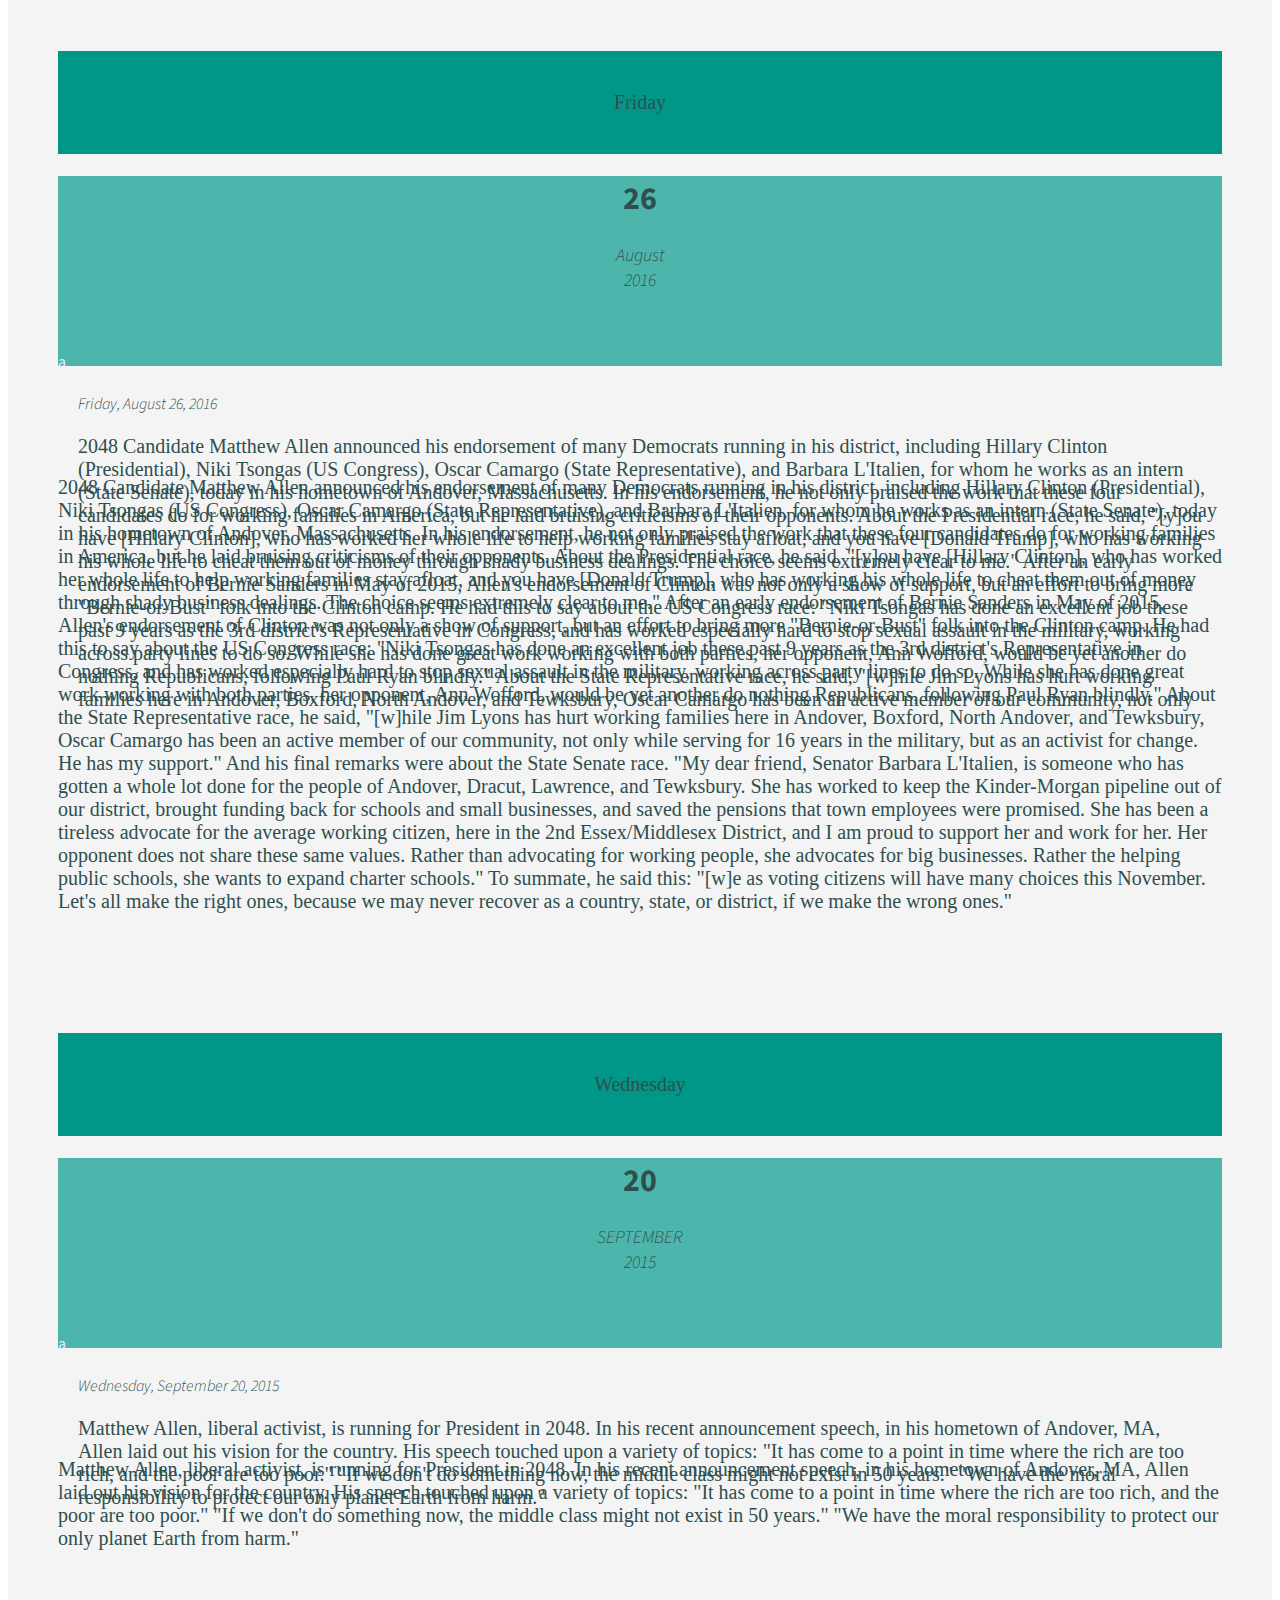
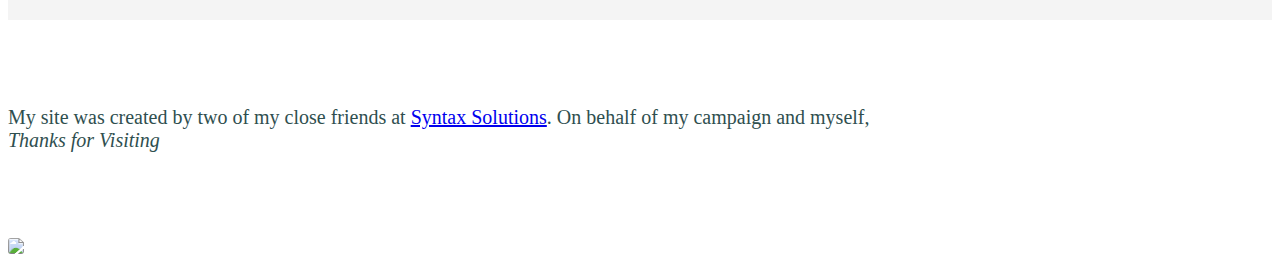
==== commit b130a8c9: "Add files via upload" ====
--- a/index.html
+++ b/index.html
@@ -45,7 +45,7 @@
         <div class="hero">
             <div class="hero-content">
                 <h3 class="white-text highlight">Matthew Allen 2048</h3>
-                <h5 class="white-text"><i>Consider the possiblities</i></h5>
+                <h5 class="white-text"><i>Today, let's think about tomorrow.</i></h5>
             </div>
         </div>
     </section>
@@ -53,7 +53,7 @@
         <div class="row">
             <div class="col m6">
                 <h4 class="highlight who">Who is Matthew</h4>
-                <p>Matthew Allen is currently a 16 year-old attending Andover High School, in Massachusetts. He is passionate about promoting liberal values, and has done that throughout his community. Right, is an image of Matthew advocating for gun sense laws in his home state of Massachusetts.</p>
+                <p>Matthew Allen is currently a 17 year-old attending Andover High School, in Massachusetts. He is passionate about promoting liberal values, and has done that throughout his community. Right, is an image of Matthew advocating for gun sense laws in his home state of Massachusetts.</p>
             </div>
             <div class="col m6">
                 <img src="img/gunsense.jpg" class="center-block responsive-img">
--- a/stylesheets/main.css
+++ b/stylesheets/main.css
@@ -1,10 +1,5 @@
 @import 'https://fonts.googleapis.com/css?family=Source+Sans+Pro:300,400,700';
-* {
-  font-family: 'Product Sans';
-  font-style: normal;
-  font-weight: 400;
-  src: local('Open Sans'), local('OpenSans'), url(https://fonts.gstatic.com/s/productsans/v5/HYvgU2fE2nRJvZ5JFAumwegdm0LZdjqr5-oayXSOefg.woff2) format('woff2');
-}
+
 body {
     font-family: 'Source Sans Pro', sans-serif;
     color: darkslategray;
@@ -170,7 +165,7 @@
     }
 }
 .intro-issues {
-    background: url(/election/img/GreenMountainWindFarm_Fluvanna_2004.jpg) center center;
+    background: url(../img/GreenMountainWindFarm_Fluvanna_2004.jpg) center center;
     padding-top: 100px;
     padding-bottom: 100px;
     margin-bottom: 100px;
@@ -179,28 +174,28 @@
 }
 .contactreps {
     height: 300px !important;
-    background: url(/img/Electric%20Violet.png) center center;
+    background: url(../img/Electric%20Violet.png) center center;
     width: 100% !important;
     border-radius: 7px;
     color: white;
 }
 .democratsorg {
     height: 300px !important;
-    background: url(/img/Mild.jpg) center center;
+    background: url(../img/Mild.jpg) center center;
     width: 100% !important;
     border-radius: 7px;
     color: white;
 }
 .registertovote {
     height: 300px !important;
-    background: url(/img/Dirty%20Fog.jpg) left center;
+    background: url(../img/Dirty%20Fog.jpg) left center;
     width: 100% !important;
     border-radius: 7px;
     color: white;
 }
 .getinvolved {
     height: 300px !important;
-    background: url(/img/Sublime%20Light.jpg) center center;
+    background: url(../img/Sublime%20Light.jpg) center center;
     width: 100% !important;
     border-radius: 7px;
     color: white;
